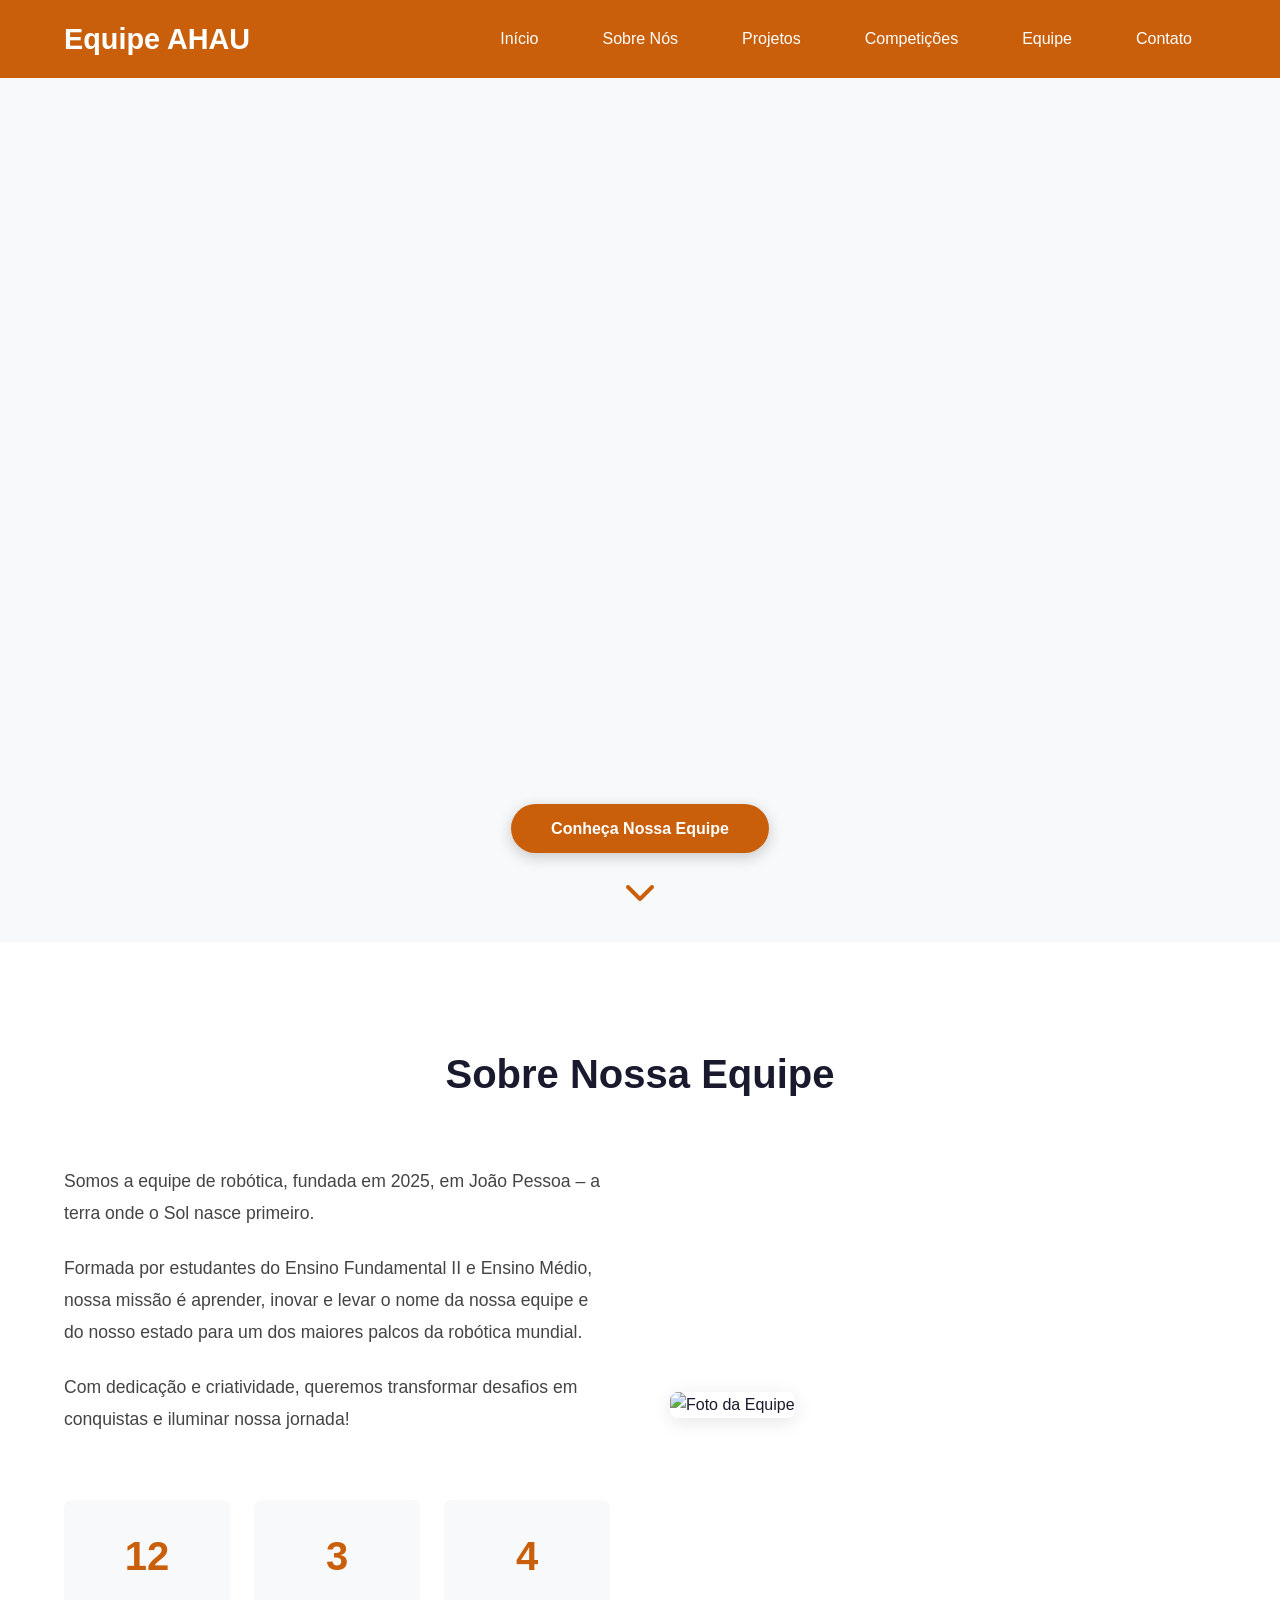
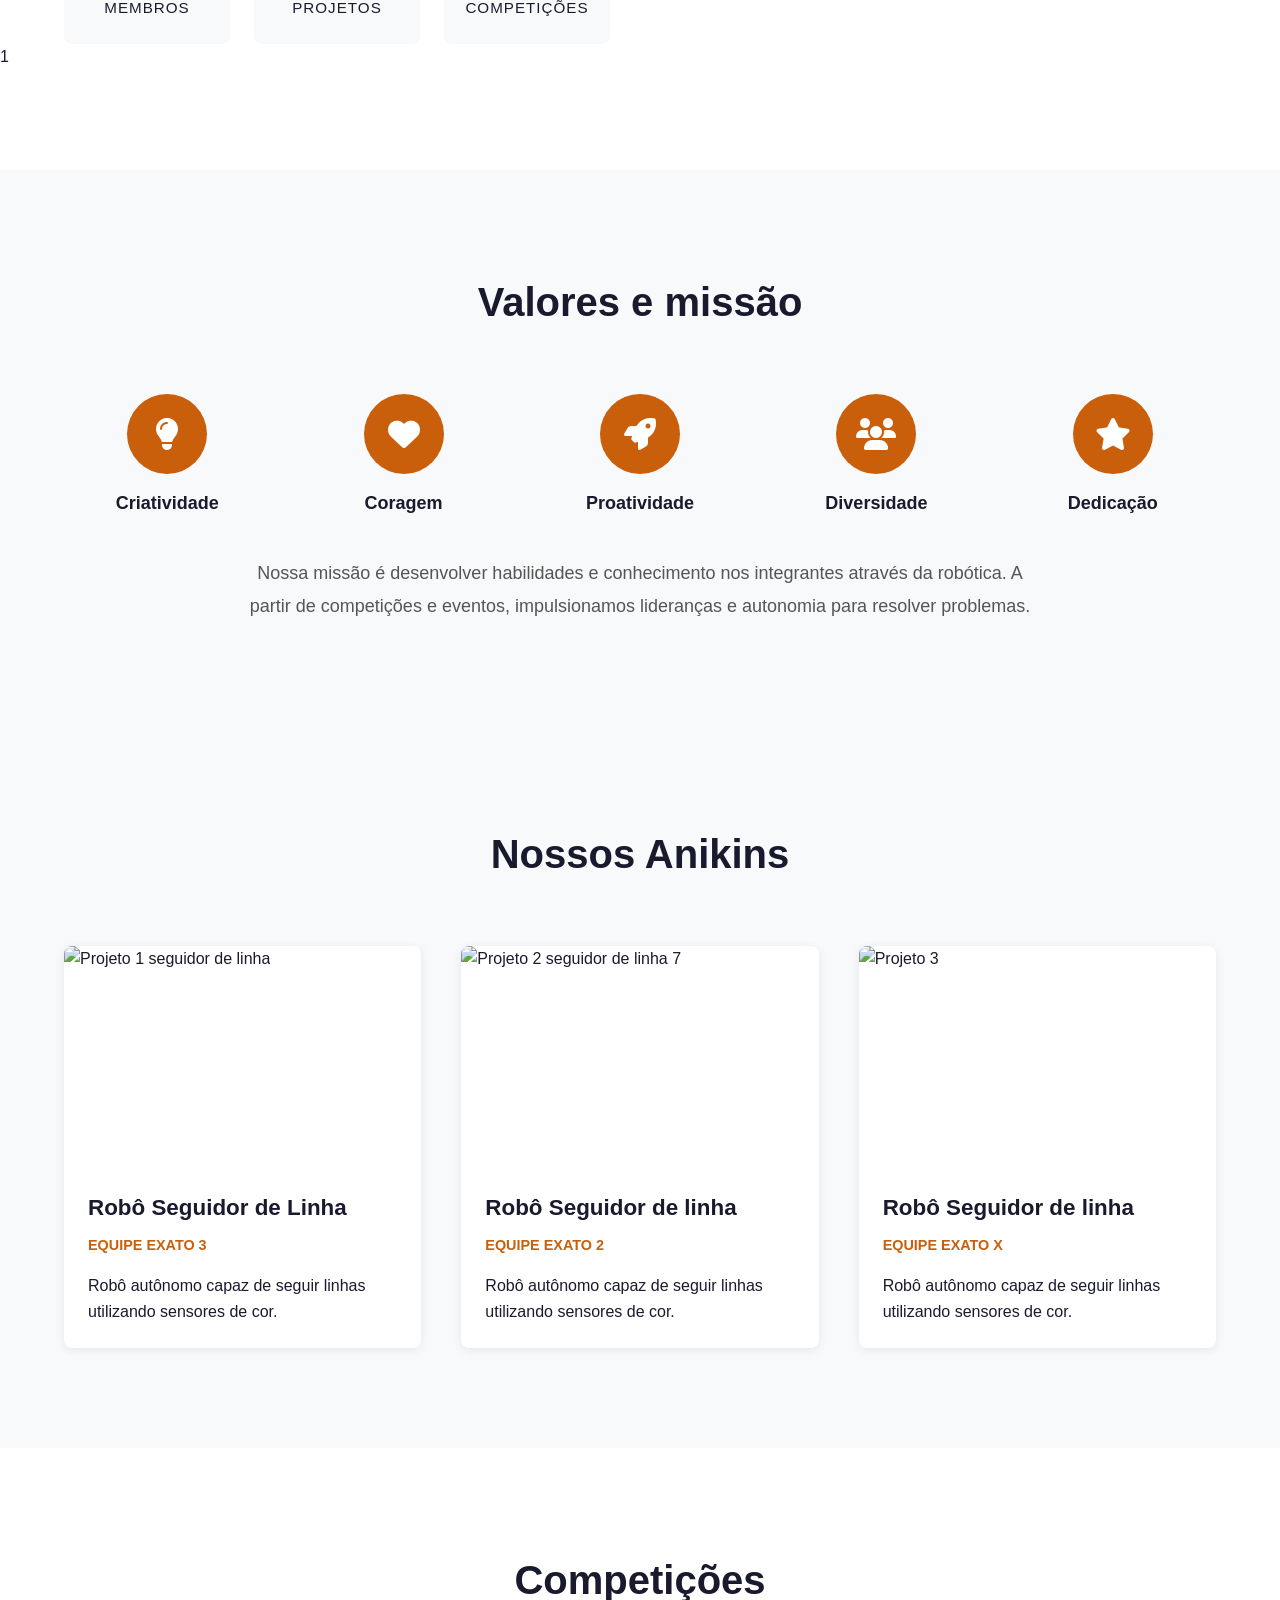
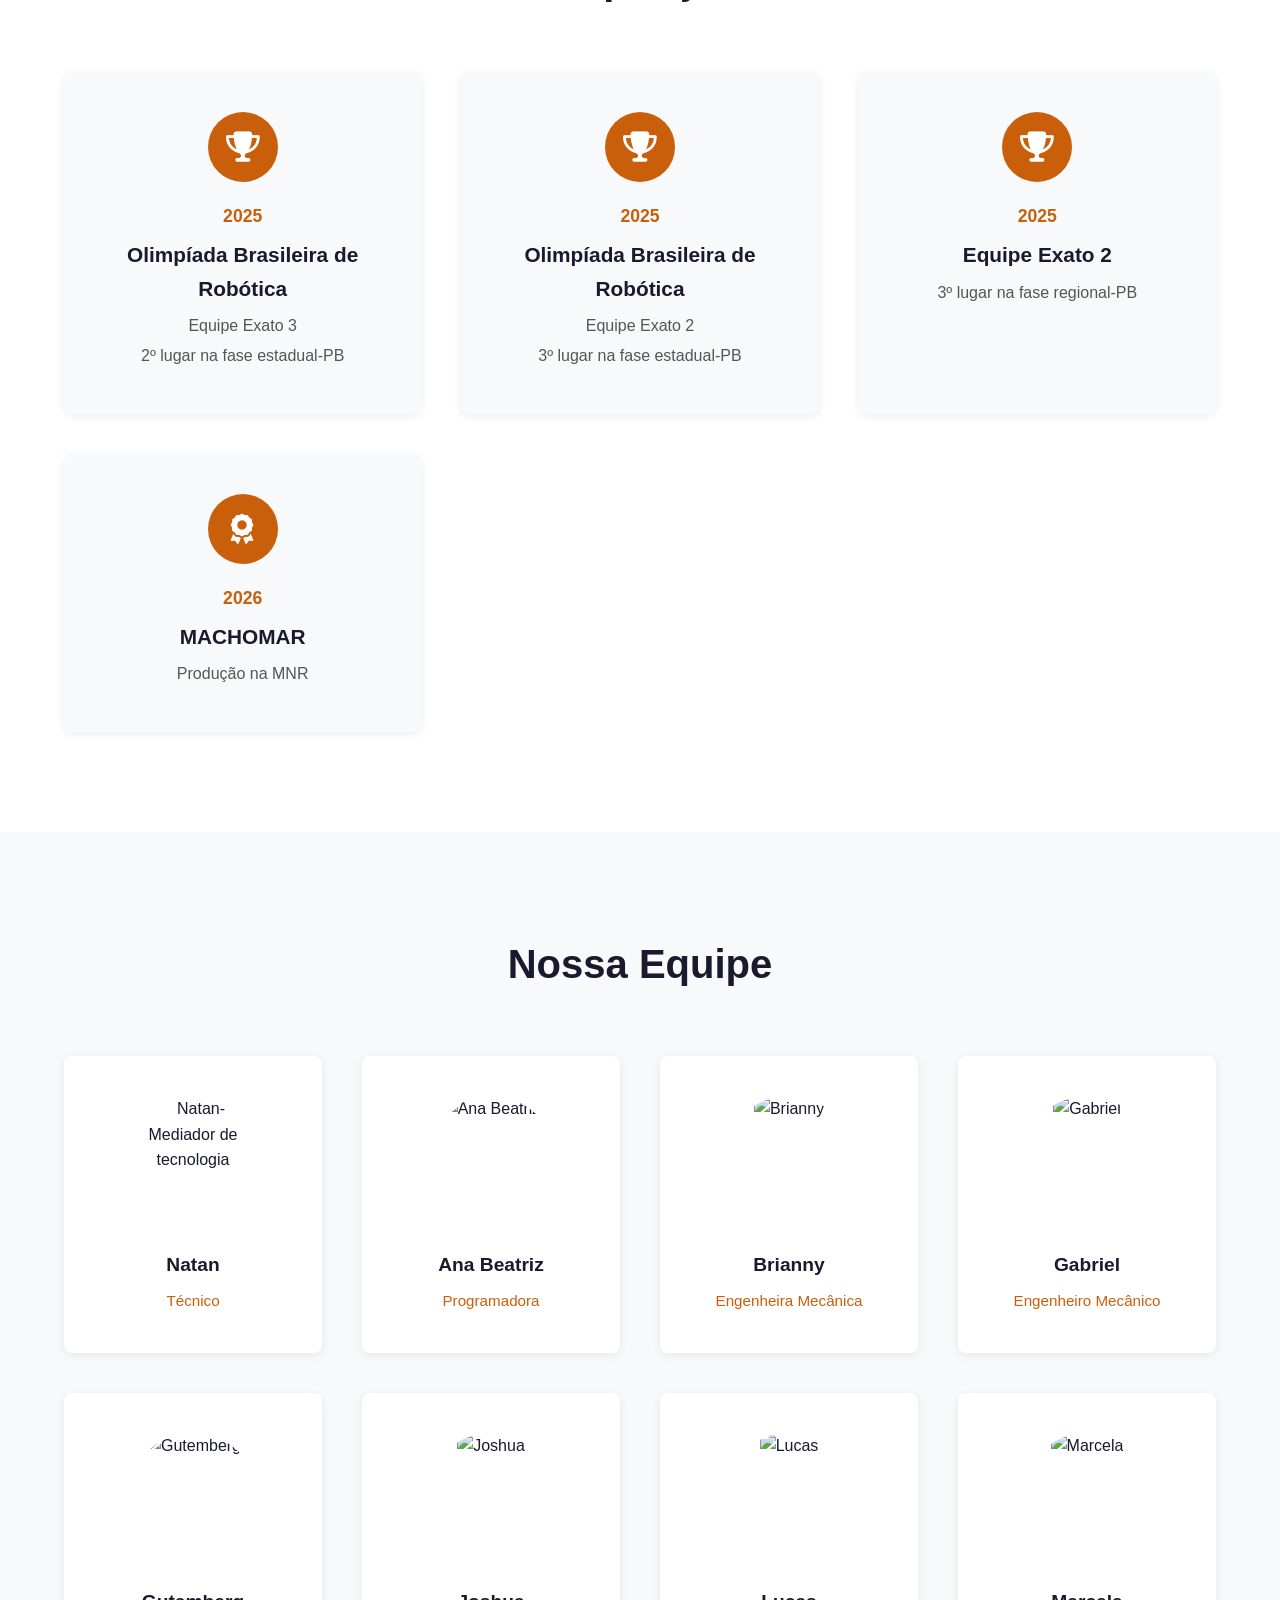
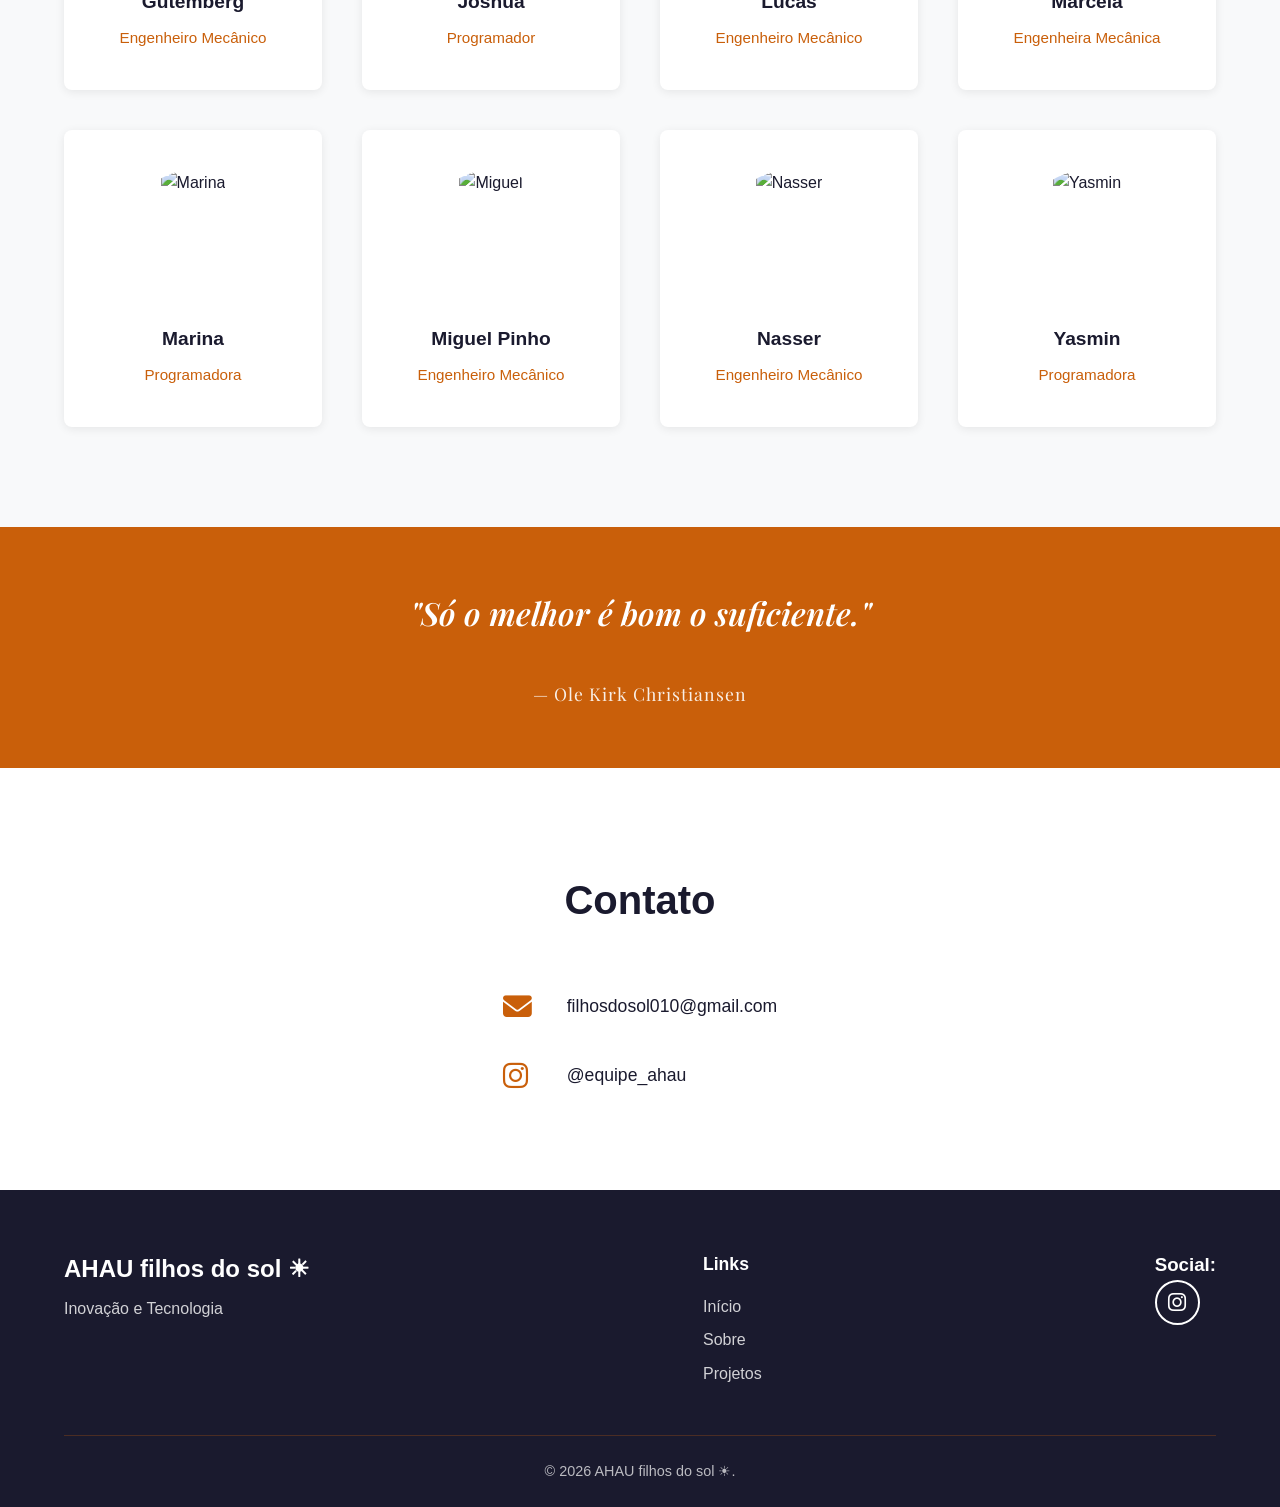
==== html/index.html @ 7e2dd51b "feat: acesso mnr" ====
<!DOCTYPE html>
<html lang="pt-br">
<head>
  <meta charset="UTF-8">
  <meta name="viewport" content="width=device-width, initial-scale=1.0">
  <title>Equipe AHAU</title>
  <link rel="stylesheet" href="https://cdnjs.cloudflare.com/ajax/libs/font-awesome/6.5.2/css/all.min.css">
  <link rel="preconnect" href="https://fonts.googleapis.com">
  <link rel="preconnect" href="https://fonts.gstatic.com" crossorigin>
  <link href="https://fonts.googleapis.com/css2?family=Playfair+Display:ital,wght@0,600;1,600&display=swap" rel="stylesheet">
  <script>
  try {
    var t = localStorage.getItem('ahau-theme');
    if (t) document.documentElement.setAttribute('data-theme', t);
  } catch (e) {}
</script>
  <link rel="stylesheet" href="../css/style.css">

</head>

<body>
  <header class="header">
    <div class="container header-container">
      <a href="#home" class="logo">
        <h1>Equipe AHAU</h1>
      </a>
      <nav class="nav">
        <ul class="nav-list">
          <li><a href="#home" class="nav-link active">Início</a></li>
          <li><a href="#about" class="nav-link">Sobre Nós</a></li>
          <li><a href="#projects" class="nav-link">Projetos</a></li>
          <li><a href="#competitions" class="nav-link">Competições</a></li>
          <li><a href="#team" class="nav-link">Equipe</a></li>
          <li><a href="#contact" class="nav-link">Contato</a></li>
        </ul>
      </nav>
      <button class="menu-toggle" aria-label="Toggle menu">
        <i class="fas fa-bars"></i>
      </button>
    </div>
  </header>
   <div class="header-actions">
        <button class="theme-toggle" id="theme-toggle" type="button" aria-label="Ativar modo noturno" aria-pressed="false">
          <i class="fas fa-moon"></i>
        </button>
        <button class="menu-toggle" aria-label="Toggle menu">
          <i class="fas fa-bars"></i>
        </button>
    </div>

  <section home" class="hero">
    <div class="container">
      <div class="hero-content">
        <a href="#about" class="btn btn-primary hero-btn">Conheça Nossa Equipe</a>
      </div>
    </div>
    <div class="scroll-indicator">
      <i class="fas fa-chevron-down"></i>
    </div>
  </section>

  <section id="about" class="about">
  <div class="container">
    <h2 class="section-title">Sobre Nossa Equipe</h2>
    <div class="about-content">
      <div class="about-left">
        <div class="about-text">
          <p>Somos a equipe de robótica, fundada em 2025, em João Pessoa – a terra onde o Sol nasce primeiro.</p>
          <p>Formada por estudantes do Ensino Fundamental II e Ensino Médio, nossa missão é aprender, inovar e levar o nome da nossa equipe e do nosso estado para um dos maiores palcos da robótica mundial.</p>
          <p>Com dedicação e criatividade, queremos transformar desafios em conquistas e iluminar nossa jornada!</p>
        </div>
        <div class="stats-grid">
          <div class="stat-item">
            <div class="stat-number" data-count-selector=".team-member">0</div>
            <div class="stat-label">Membros</div>
          </div>
          <div class="stat-item">
            <div class="stat-number" data-count-selector=".project-card">0</div>
            <div class="stat-label">Projetos</div>
          </div>
          <div class="stat-item">
            <div class="stat-number" data-count-selector=".competition-card">0</div>
            <div class="stat-label">Competições</div>
          </div>
        </div>
      </div>
      <div class="about-image">
        <img src="https://i.postimg.cc/5NQMqbGV/DSC-0152.jpg" alt="Foto da Equipe" loading="lazy">
      </div>
    </div>
  </div>1
</section>

  <section id="values" class="values">
    <div class="container">
      <h2 class="section-title">Valores e missão</h2>
      <div class="values-grid">
        <div class="value-item">
          <div class="value-icon">
            <i class="fas fa-lightbulb"></i>
          </div>
          <h3>Criatividade</h3>
        </div>
        <div class="value-item">
          <div class="value-icon">
            <i class="fas fa-heart"></i>
          </div>
          <h3>Coragem</h3>
        </div>
        <div class="value-item">
          <div class="value-icon">
            <i class="fas fa-rocket"></i>
          </div>
          <h3>Proatividade</h3>
        </div>
        <div class="value-item">
          <div class="value-icon">
            <i class="fas fa-users"></i>
          </div>
          <h3>Diversidade</h3>
        </div>
        <div class="value-item">
          <div class="value-icon">
            <i class="fas fa-star"></i>
          </div>
          <h3>Dedicação</h3>
        </div>
      </div>
      <p class="mission-text">Nossa missão é desenvolver habilidades e conhecimento nos integrantes através da robótica. A partir de competições e eventos, impulsionamos lideranças e autonomia para resolver problemas.</p>
    </div>
  </section>

  <section id="projects" class="projects">
    <div class="container">
      <h2 class="section-title">Nossos Anikins</h2>
      <div class="projects-grid">
        <div class="project-card">
          <div class="project-image">
            <img src="https://i.postimg.cc/SsVkbH14/DSC-0808.jpg" alt="Projeto 1 seguidor de linha" loading="lazy">
          </div>
          <div class="project-info">
            <h3>Robô Seguidor de Linha</h3>
            <h4>Equipe Exato 3</h4>
            <p>Robô autônomo capaz de seguir linhas utilizando sensores de cor.</p>
          </div>
        </div>
        <div class="project-card">
          <div class="project-image">
            <img src="https://i.postimg.cc/prhWQqkx/Whats-App-Image-2025-09-30-at-18-57-29.jpg" alt="Projeto 2 seguidor de linha 7" loading="lazy">
          </div>
          <div class="project-info">
            <h3>Robô Seguidor de linha</h3>
            <h4>Equipe Exato 2</h4>
            <p>Robô autônomo capaz de seguir linhas utilizando sensores de cor.</p>
          </div>
        </div>
        <div class="project-card">
          <div class="project-image">
            <img src="https://i.postimg.cc/cCHKpRmh/Whats-App-Image-2025-09-30-at-19-12-15.jpg" alt="Projeto 3" loading="lazy">
          </div>
          <div class="project-info">
            <h3>Robô Seguidor de linha</h3>
            <h4>Equipe Exato X</h4>
            <p>Robô autônomo capaz de seguir linhas utilizando sensores de cor.</p>
          </div>
        </div>

        </div>
      </div>
    </div>
    
  </section>

  <section id="competitions" class="competitions">
    <div class="container">
      <h2 class="section-title">Competições</h2>
      <div class="competitions-grid">
        <div class="competition-card">
          <div class="competition-icon">
            <i class="fas fa-trophy"></i>
          </div>
          <div class="competition-info">
            <div class="competition-date">2025</div>
            <h3>Olimpíada Brasileira de Robótica</h3>
            <p>Equipe Exato 3</p>
            <p>2º lugar na fase estadual-PB</p>
          </div>
        </div>
        <div class="competition-card">
          <div class="competition-icon">
            <i class="fas fa-trophy"></i>
          </div>
          <div class="competition-info">
            <div class="competition-date">2025</div>
            <h3>Olimpíada Brasileira de Robótica</h3>
            <p>Equipe Exato 2</p>
            <p>3º lugar na fase estadual-PB</p>
          </div>
        </div>
        <div class="competition-card">
          <div class="competition-icon">
            <i class="fas fa-trophy"></i>
          </div>
          <div class="competition-info">
            <div class="competition-date">2025</div>
            <h3>Equipe Exato 2</h3>
            <p>3º lugar na fase regional-PB</p>
          </div>
        </div>
         <a href="https://olimpo.robocup.org.br/storage/persons/999007fc-591d-436f-af39-5387c4c15599/events/a14f1aac-c28d-4095-a975-444943a52c2d/enrollment/files/lfZrLulvOknD4slDvlVNZFaZm4ZkNJ-metaTU5SMjAyNl9BcnRpZ29fQUhBVS5wZGY=-.pdf"
           class="competition-card"
           target="_blank"
           rel="noopener noreferrer"
           aria-label="Abrir artigo MACHOMAR em PDF">
          <div class="competition-icon">
            <i class="fas fa-award"></i>
          </div>
          <div class="competition-info">
            <div class="competition-date">2026</div>
            <h3>MACHOMAR</h3>
            <p>Produção na MNR</p>
          </div>
        </a>
        </div>
      </div>
    </div>
  </section>

  <section id="team" class="team">
    <div class="container">
      <h2 class="section-title">Nossa Equipe</h2>
      <div class="team-grid">
        <div class="team-member">
          <div class="member-photo">
            <img src="https://i.postimg.cc/nczNCXr4/DSC-0803.jpg" alt="Natan-Mediador de tecnologia" loading="lazy">
          </div>
          <h3>Natan</h3>
          <p>Técnico</p>
        </div>
        <div class="team-member">
          <div class="member-photo">
            <img src="https://i.postimg.cc/Pqwsd3yn/DSC-0220.jpg" alt="Ana Beatriz" loading="lazy">
          </div>
          <h3>Ana Beatriz</h3>
          <p>Programadora</p>
        </div>
        <div class="team-member">
          <div class="member-photo">
            <img src="https://i.postimg.cc/g0yt6V26/DSC-0210.jpg" alt="Brianny" loading="lazy">
          </div>
          <h3>Brianny</h3>
          <p>Engenheira Mecânica</p>
        </div>
        <div class="team-member">
          <div class="member-photo">
            <img src="https://i.postimg.cc/dQG8nHjp/DSC-0242.jpg" alt="Gabriel" loading="lazy">
          </div>
          <h3>Gabriel</h3>
          <p>Engenheiro Mecânico</p>
        </div>
        <div class="team-member">
          <div class="member-photo">
            <img src="https://i.postimg.cc/sgwjzhps/DSC-0229.jpg" alt="Gutemberg" loading="lazy">
          </div>
          <h3>Gutemberg</h3>
          <p>Engenheiro Mecânico</p>
        </div>
        <div class="team-member">
          <div class="member-photo">
            <img src="https://i.postimg.cc/MTCMBFKW/DSC-0234.jpg" alt="Joshua" loading="lazy">
          </div>
          <h3>Joshua</h3>
          <p>Programador</p>
        </div>
        <div class="team-member">
          <div class="member-photo">
            <img src="https://i.postimg.cc/mZSFXRj9/DSC-0237.jpg" alt="Lucas" loading="lazy">
          </div>
          <h3>Lucas</h3>
          <p>Engenheiro Mecânico</p>
        </div>
        <div class="team-member">
          <div class="member-photo">
            <img src="https://i.postimg.cc/0jtf65GJ/DSC-0218.jpg" alt="Marcela" loading="lazy">
          </div>
          <h3>Marcela</h3>
          <p>Engenheira Mecânica</p>
        </div>
        <div class="team-member">
          <div class="member-photo">
            <img src="https://i.postimg.cc/kgYFgSpq/DSC-0214.jpg" alt="Marina" loading="lazy">
          </div>
          <h3>Marina</h3>
          <p>Programadora</p>
        </div>
        <div class="team-member">
          <div class="member-photo">
            <img src="https://i.postimg.cc/G2QDmcvw/DSC-0226.jpg" alt="Miguel" loading="lazy">
          </div>
          <h3>Miguel Pinho</h3>
          <p>Engenheiro Mecânico</p>
        </div>
        <div class="team-member">
          <div class="member-photo">
            <img src="https://i.postimg.cc/D0g6nMGw/DSC-0245.jpg" alt="Nasser" loading="lazy">
          </div>
          <h3>Nasser</h3>
          <p>Engenheiro Mecânico</p>
        </div>
        <div class="team-member">
          <div class="member-photo">
            <img src="https://i.postimg.cc/G2hf2m6v/DSC-0247.jpg" alt="Yasmin" loading="lazy">
          </div>
          <h3>Yasmin</h3>
          <p>Programadora</p>
        </div>
      </div>
    </div>
  </section>

    <section id="quote" class="quote-section">
    <div class="container">
    <blockquote class="quote-text" id="quote-text"></blockquote>
    <p class="quote-author" id="quote-author"></p>
   </div>
  </section>

  <section id="contact" class="contact">
    <div class="container">
      <h2 class="section-title">Contato</h2>
      <div class="contact-content">
        <div class="contact-info">
          <div class="contact-item">
            <i class="fas fa-envelope"></i>
            <p>filhosdosol010@gmail.com</p>
          </div>
          <div class="contact-item">
            <i class="fa-brands fa-instagram"></i>
            <p>@equipe_ahau</p>
          </div>
        </div>
      </div>
    </div>
  </section>

<footer class="footer">
  <div class="container">
    <div class="footer-content">
      <div class="footer-logo">
        <h2>AHAU filhos do sol ☀</h2>
        <p>Inovação e Tecnologia</p>
      </div>

      <div class="footer-links">
        <h3>Links</h3>
        <ul>
          <li><a href="#home">Início</a></li>
          <li><a href="#about">Sobre</a></li>
          <li><a href="#projects">Projetos</a></li>
        </ul>
      </div>

      <div class="footer-social">
        <h3>Social:</h3>
        <a href="https://instagram.com/equipe_ahau" target="_blank" rel="noopener noreferrer" class="social-icon" aria-label="Instagram">
          <i class="fa-brands fa-instagram"></i>
        </a>
      </div>
    </div>

    <div class="footer-bottom">
      <p>&copy; 2026 AHAU filhos do sol ☀.</p>
    </div>
  </div>
</footer>

  
  <script src="../js/script.js"></script>
  <div class="pdf-modal" id="pdfModal" hidden>
  <div class="pdf-modal__content" role="dialog" aria-modal="true" aria-labelledby="pdfTitle">
    <div class="pdf-modal__header">
      <h4 id="pdfTitle"></h4>
      <div class="pdf-modal__actions">
        <a id="pdfNewTab" href="#" target="_blank" rel="noopener">Abrir em nova aba</a>
        <button type="button" id="pdfClose" aria-label="Fechar">&times;</button>
      </div>
    </div>
    <iframe id="pdfFrame" title="Visualizador de PDF"></iframe>
  </div>
</div>
</body>
</html>
---- css/style.css ----
/* ==========================================
   CSS Variables
   ========================================== */
:root {
  --color-primary: #c95f0a;
  --color-primary-light: #e67e22;
  --color-secondary: #ffdd57;
  --color-text-dark: #1a1a2e;
  --color-text-light: #ffffff;
  --color-bg: #f8f9fa;
  --color-bg-dark: #1a1a2e;
  --color-white: #ffffff;
  --color-shadow: rgba(0, 0, 0, 0.1);

  --font-primary: 'Segoe UI', 'Roboto', 'Helvetica Neue', Arial, sans-serif;
  --font-size-base: 16px;

  --spacing-xs: 8px;
  --spacing-sm: 16px;
  --spacing-md: 24px;
  --spacing-lg: 40px;
  --spacing-xl: 60px;
  --spacing-2xl: 100px;

  --radius-sm: 8px;
  --radius-md: 50px;
  --radius-lg: 24px;

  --transition-base: 0.3s ease;
}

/* ==========================================
   Reset & Base Styles
   ========================================== */
* {
  margin: 0;
  padding: 0;
  box-sizing: border-box;
}

html {
  scroll-behavior: smooth;
  font-size: var(--font-size-base);
}

body {
  font-family: var(--font-primary);
  line-height: 1.6;
  color: var(--color-text-dark);
  background-color: var(--color-bg);
  overflow-x: hidden;
}

/* ==========================================
   Container
   ========================================== */
.container {
  width: 100%;
  max-width: 1200px;
  margin: 0 auto;
  padding: 0 var(--spacing-md);
}

/* ==========================================
   Header
   ========================================== */
.header {
  position: fixed;
  top: 0;
  left: 0;
  width: 100%;
  z-index: 1000;
  background-color: var(--color-primary);
  transition: all var(--transition-base);
  padding: var(--spacing-sm) 0;
}

.header-container {
  display: flex;
  justify-content: space-between;
  align-items: center;
}

.logo {
  text-decoration: none;
  color: var(--color-text-light);
  font-size: var(--font-size-base);
}

.logo h1 {
  font-weight: 700;
  font-size: 1.8rem;
}

.nav-list {
  list-style: none;
  display: flex;
  gap: var(--spacing-sm);
  align-items: center;
}

.nav-link {
  text-decoration: none;
  color: var(--color-text-light);
  font-weight: 500;
  padding: var(--spacing-xs) var(--spacing-md);
  border-radius: var(--radius-md);
  transition: all var(--transition-base);
}

.nav-link:hover,
.nav-link.active {
  background-color: var(--color-white);
  color: var(--color-primary);
}

.menu-toggle {
  display: none;
  background: none;
  border: none;
  font-size: 1.5rem;
  color: var(--color-text-light);
  cursor: pointer;
}

/* ==========================================
   Hero Section
   ========================================== */
.hero {
  position: relative;
  min-height: 100vh;
  display: flex;
  align-items: flex-end;
  justify-content: center;
  padding-bottom: var(--spacing-2xl);
  background: url('https://i.postimg.cc/KvrPGZd5/equipe-ahau.jpg') no-repeat center 70%/cover;
}

.hero-content {
  position: relative;
  z-index: 2;
  text-align: center;
}

.hero-btn {
  background-color: var(--color-white);
  color: var(--color-primary);
  font-size: 1.2rem;
  padding: var(--spacing-sm) var(--spacing-xl);
  border-radius: var(--radius-md);
  text-decoration: none;
  font-weight: 700;
  box-shadow: 0 4px 15px rgba(0,0,0,0.2);
  transition: all var(--transition-base);
}

.hero-btn:hover {
  transform: scale(1.05);
  box-shadow: 0 6px 20px rgba(0,0,0,0.3);
}

.scroll-indicator {
  position: absolute;
  bottom: var(--spacing-md);
  left: 50%;
  transform: translateX(-50%);
  z-index: 2;
  font-size: 2rem;
  color: var(--color-primary);
  animation: bounce 2s infinite;
}

@keyframes bounce {
  0%, 20%, 50%, 80%, 100% { transform: translateX(-50%) translateY(0); }
  40% { transform: translateX(-50%) translateY(-10px); }
  60% { transform: translateX(-50%) translateY(-5px); }
}

/* ==========================================
   Stats Section
   ========================================== */
.stats {
  padding: var(--spacing-xl) 0;
  background-color: var(--color-white);
}

.stats-grid {
  display: grid;
  grid-template-columns: repeat(auto-fit, minmax(150px, 1fr));
  gap: var(--spacing-lg);
  text-align: center;
}

.stat-item {
  display: flex;
  flex-direction: column;
  gap: var(--spacing-xs);
}

.stat-number {
  font-size: 3rem;
  font-weight: 700;
  color: var(--color-primary);
}

.stat-label {
  font-size: 1.1rem;
  color: var(--color-text-dark);
  text-transform: uppercase;
  letter-spacing: 1px;
  font-weight: 500;
}

/* ==========================================
   Section Styles
   ========================================== */
section {
  padding: var(--spacing-2xl) 0;
}

.section-title {
  text-align: center;
  margin-bottom: var(--spacing-xl);
  font-size: 2.5rem;
  color: var(--color-text-dark);
  font-weight: 700;
}

/* ==========================================
   About Section
   ========================================== */
.about {
  background-color: var(--color-white);
}

.about-content {
  display: grid;
  grid-template-columns: 1fr 1fr;
  gap: var(--spacing-xl);
  align-items: center;
}

.about-left {
  display: flex;
  flex-direction: column;
  gap: var(--spacing-lg);
}

.about-text p {
  margin-bottom: var(--spacing-md);
  font-size: 1.1rem;
  line-height: 1.8;
  color: #444;
}

.about-image img {
  width: 100%;
  border-radius: var(--radius-sm);
  box-shadow: 0 4px 20px rgba(0,0,0,0.1);
}

/* Contadores dentro do About */
.stats-grid {
  display: grid;
  grid-template-columns: repeat(3, 1fr);
  gap: var(--spacing-md);
}

.stat-item {
  background-color: var(--color-bg);
  border-radius: var(--radius-sm);
  padding: var(--spacing-md) var(--spacing-xs);
  text-align: center;
  display: flex;
  flex-direction: column;
  gap: var(--spacing-xs);
}

.stat-number {
  font-size: 2.5rem;
  font-weight: 700;
  color: var(--color-primary);
}

.stat-label {
  font-size: 0.95rem;
  color: var(--color-text-dark);
  text-transform: uppercase;
  letter-spacing: 1px;
  font-weight: 500;
}
/* ==========================================
   Values Section
   ========================================== */
.values {
  background-color: var(--color-bg);
}

.values-grid {
  display: grid;
  grid-template-columns: repeat(auto-fit, minmax(150px, 1fr));
  gap: 30px;
  text-align: center;
  margin-bottom: 40px;
}

.value-item {
  transition: all 0.4s cubic-bezier(0.175, 0.885, 0.32, 1.275);
}

.value-item:hover {
  transform: translateY(-15px) scale(1.02);
}

.value-icon {
  width: 80px;
  height: 80px;
  margin: 0 auto 15px;
  background-color: var(--color-primary);
  color: var(--color-white);
  border-radius: 50%;
  display: flex;
  align-items: center;
  justify-content: center;
  font-size: 32px;
  transition: all 0.4s cubic-bezier(0.175, 0.885, 0.32, 1.275);
}

.value-item:hover .value-icon {
  background-color: var(--color-primary-light);
  transform: scale(1.2) rotate(10deg);
  box-shadow: 0 5px 15px rgba(201, 95, 10, 0.4);
}

.value-item h3 {
  font-size: 18px;
  color: var(--color-text-dark);
  font-weight: 700;
}

.mission-text {
  max-width: 800px;
  margin: 0 auto;
  text-align: center;
  font-size: 18px;
  line-height: 1.8;
  color: #555;
}

/* ==========================================
   Projects Section
   ========================================== */
.projects-grid {
  display: grid;
  grid-template-columns: repeat(auto-fit, minmax(320px, 1fr));
  gap: var(--spacing-lg);
}

.project-card {
  background: var(--color-white);
  border-radius: var(--radius-sm);
  overflow: hidden;
  box-shadow: 0 2px 10px rgba(0,0,0,0.08);
  transition: all var(--transition-base);
}

.project-card:hover {
  transform: translateY(-5px);
  box-shadow: 0 4px 20px rgba(0,0,0,0.15);
}

.project-image {
  height: 220px;
  overflow: hidden;
}

.project-image img {
  width: 100%;
  height: 100%;
  object-fit: cover;
}

.project-info {
  padding: var(--spacing-md);
}

.project-info h3 {
  font-size: 1.4rem;
  margin-bottom: var(--spacing-xs);
}

.project-info h4 {
  font-size: 0.9rem;
  color: var(--color-primary);
  margin-bottom: var(--spacing-sm);
  text-transform: uppercase;
}

/* ==========================================
   Competitions Section
   ========================================== */
.competitions {
  background-color: var(--color-white);
}

.competitions-grid {
  display: grid;
  grid-template-columns: repeat(auto-fit, minmax(280px, 1fr));
  gap: var(--spacing-lg);
}

.competition-card {
  background-color: var(--color-bg);
  padding: var(--spacing-lg);
  border-radius: var(--radius-sm);
  text-align: center;
  transition: all 0.4s cubic-bezier(0.175, 0.885, 0.32, 1.275);
  box-shadow: 0 2px 10px rgba(0,0,0,0.08);
}

.competition-card:hover {
  transform: translateY(-15px) scale(1.02);
  box-shadow: 0 10px 30px rgba(201, 95, 10, 0.3);
}

a.competition-card {
  display: block;
  color: inherit;
  text-decoration: none;
  cursor: pointer;
}

.competition-icon {
  width: 70px;
  height: 70px;
  margin: 0 auto 20px;
  background-color: var(--color-primary);
  color: var(--color-white);
  border-radius: 50%;
  display: flex;
  align-items: center;
  justify-content: center;
  font-size: 30px;
  transition: all 0.4s cubic-bezier(0.175, 0.885, 0.32, 1.275);
}

.competition-card:hover .competition-icon {
  background-color: var(--color-primary-light);
  transform: scale(1.2) rotate(10deg);
  box-shadow: 0 5px 15px rgba(201, 95, 10, 0.4);
}

.competition-date {
  font-weight: 700;
  color: var(--color-primary);
  font-size: 1.1rem;
  margin-bottom: var(--spacing-xs);
}

.competition-info h3 {
  font-size: 1.3rem;
  margin-bottom: var(--spacing-xs);
}

.competition-info p {
  color: #555;
  margin-bottom: 5px;
}

/* ==========================================
   Team Section
   ========================================== */
.team-grid {
  display: grid;
  grid-template-columns: repeat(auto-fit, minmax(200px, 1fr));
  gap: var(--spacing-lg);
}

.team-member {
  background: var(--color-white);
  text-align: center;
  padding: var(--spacing-lg);
  border-radius: var(--radius-sm);
  box-shadow: 0 2px 10px rgba(0,0,0,0.08);
  transition: all var(--transition-base);
}

.team-member:hover {
  transform: translateY(-5px);
  box-shadow: 0 4px 20px rgba(0,0,0,0.15);
}

.member-photo {
  width: 130px;
  height: 130px;
  margin: 0 auto var(--spacing-md);
  border-radius: 50%;
  overflow: hidden;
}

.member-photo img {
  width: 100%;
  height: 100%;
  object-fit: cover;
}

.team-member h3 {
  font-size: 1.2rem;
  margin-bottom: var(--spacing-xs);
}

.team-member p {
  color: var(--color-primary);
  font-weight: 500;
  font-size: 0.95rem;
}

/* ==========================================
   Animação de entrada - Team
   ========================================== */
.team-member {
  opacity: 0;
  transform: translateY(40px);
  transition: opacity 0.6s ease, transform 0.6s ease;
}

.team-member.visible {
  opacity: 1;
  transform: translateY(0);
}

/* ==========================================
   Contact Section
   ========================================== */
.contact {
  background-color: var(--color-white);
}

.contact-content {
  display: flex;
  justify-content: center;
}

.contact-info {
  display: flex;
  flex-direction: column;
  gap: var(--spacing-lg);
}

.contact-item {
  display: flex;
  align-items: center;
  gap: var(--spacing-md);
  font-size: 1.1rem;
}

.contact-item i {
  font-size: 1.8rem;
  color: var(--color-primary);
  width: 40px;
}

.contact-form .form-group {
  margin-bottom: var(--spacing-md);
}

.contact-form input,
.contact-form textarea {
  width: 100%;
  padding: var(--spacing-sm);
  border: 2px solid #ddd;
  border-radius: var(--radius-sm);
  font-size: 1rem;
  font-family: var(--font-primary);
  transition: border-color var(--transition-base);
}

.contact-form input:focus,
.contact-form textarea:focus {
  outline: none;
  border-color: var(--color-primary);
}

.contact-form textarea {
  min-height: 150px;
  resize: vertical;
}

.btn-primary {
  background-color: var(--color-primary);
  color: var(--color-white);
  padding: var(--spacing-sm) var(--spacing-lg);
  border: none;
  border-radius: var(--radius-md);
  font-size: 1rem;
  font-weight: 600;
  cursor: pointer;
  transition: all var(--transition-base);
}

.btn-primary:hover {
  background-color: var(--color-primary-light);
  transform: translateY(-2px);
}

/* ==========================================
   Footer
   ========================================== */
.footer {
  background: var(--color-bg-dark);
  color: var(--color-text-light);
  padding: var(--spacing-xl) 0 var(--spacing-md);
}

.footer-content {
  display: flex;
  justify-content: space-between;
  flex-wrap: wrap;
  gap: var(--spacing-lg);
  margin-bottom: var(--spacing-lg);
}

.footer-logo h2 {
  font-size: 1.5rem;
  margin-bottom: var(--spacing-xs);
}

.footer-logo p {
  opacity: 0.8;
}

.footer-links h3 {
  font-size: 1.1rem;
  margin-bottom: var(--spacing-sm);
}

.footer-links ul {
  list-style: none;
}

.footer-links li {
  margin-bottom: var(--spacing-xs);
}

.footer-links a {
  color: var(--color-text-light);
  text-decoration: none;
  opacity: 0.8;
  transition: opacity var(--transition-base);
}

.footer-links a:hover {
  opacity: 1;
}

.footer-bottom {
  text-align: center;
  padding-top: var(--spacing-md);
  border-top: 1px solid rgba(201, 95, 10, 0.4);
  font-size: 0.9rem;
  opacity: 0.7;
}

/* ==========================================
   Responsive Design
   ========================================== */
@media (max-width: 968px) {
  .about-content,
  .contact-content {
    grid-template-columns: 1fr;
  }

    .stats-grid {
    grid-template-columns: repeat(3, 1fr);
  }

  .section-title {
    font-size: 2rem;
  }
}

@media (max-width: 768px) {
  .nav-list {
    position: fixed;
    top: 70px;
    right: -100%;
    flex-direction: column;
    background: var(--color-primary);
    width: 250px;
    height: calc(100vh - 70px);
    padding: var(--spacing-lg);
    transition: right var(--transition-base);
    gap: var(--spacing-sm);
  }

  .nav-list.active {
    right: 0;
  }

  .menu-toggle {
    display: block;
  }

  .logo h1 {
    font-size: 1.4rem;
  }

  .hero-btn {
    font-size: 1rem;
    padding: var(--spacing-xs) var(--spacing-lg);
  }

  .footer-social h3 {
  font-size: 1.1rem;
  margin-bottom: var(--spacing-sm);
}
}
.social-icon {
  display: inline-flex;
  align-items: center;
  justify-content: center;
  width: 45px;
  height: 45px;
  border-radius: 50%;
  border: 2px solid var(--color-text-light);
  color: var(--color-text-light);
  font-size: 1.3rem;
  text-decoration: none;
  transition: all var(--transition-base);
}

.social-icon:hover {
  background-color: var(--color-primary);
  border-color: var(--color-primary);
  transform: translateY(-3px);
}

/* ==========================================
   Quote Rotator
   ========================================== */
.quote-section {
  background-color: var(--color-primary);
  color: var(--color-text-light);
  padding: var(--spacing-xl) 0;
  text-align: center;
}

.quote-text {
  font-family: 'Playfair Display', serif;
  font-style: italic;
  font-size: 2rem;
  font-weight: 600;
  color: var(--color-text-light);
  max-width: 800px;
  margin: 0 auto var(--spacing-sm);
  min-height: 2.4em;
}

.quote-author {
  font-family: 'Playfair Display', serif;
  font-size: 1.1rem;
  letter-spacing: 1px;
  color: var(--color-text-light);
  opacity: 0.9;
}

.quote-cursor {
  display: inline-block;
  width: 2px;
  background-color: var(--color-text-light);
  margin-left: 2px;
  animation: blink 0.8s infinite;
}

@keyframes blink {
  0%, 50% { opacity: 1; }
  51%, 100% { opacity: 0; }
}

/* ==========================================
   Botão de tema
   ========================================== */
.header-actions {
  display: flex;
  align-items: center;
  gap: var(--spacing-sm);
}

.theme-toggle {
  width: 42px;
  height: 42px;
  border-radius: 50%;
  border: 2px solid var(--color-text-light);
  background: none;
  color: var(--color-text-light);
  font-size: 1.1rem;
  cursor: pointer;
  transition: all var(--transition-base);
}

.theme-toggle:hover {
  background-color: var(--color-white);
  border-color: var(--color-white);
  color: var(--color-primary);
}

body,
section,
.footer {
  transition: background-color 0.3s ease, color 0.3s ease;
}

/* ==========================================
   Modo noturno (laranja vira amarelo)
   ========================================== */
[data-theme="dark"] {
  color-scheme: dark;

  --color-primary: #ffdd57;
  --color-primary-light: #ffe98a;
  --color-text-dark: #ececf1;
  --color-bg: #12121f;
  --color-white: #1c1c2e;      /* fundo dos cards e seções */
  --color-bg-dark: #0b0b14;    /* rodapé */
  --color-shadow: rgba(0, 0, 0, 0.5);
  --color-on-primary: #1a1a2e; /* texto sobre o amarelo */
}

/* Textos sobre fundo amarelo (header e frase) precisam ser escuros */
[data-theme="dark"] .logo,
[data-theme="dark"] .nav-link,
[data-theme="dark"] .menu-toggle,
[data-theme="dark"] .theme-toggle,
[data-theme="dark"] .quote-section,
[data-theme="dark"] .quote-text,
[data-theme="dark"] .quote-author {
  color: var(--color-on-primary);
}

[data-theme="dark"] .theme-toggle {
  border-color: var(--color-on-primary);
}

[data-theme="dark"] .nav-link:hover,
[data-theme="dark"] .nav-link.active,
[data-theme="dark"] .theme-toggle:hover {
  background-color: var(--color-white);
  color: var(--color-primary);
}

[data-theme="dark"] .quote-cursor {
  background-color: var(--color-on-primary);
}

/* Cinzas fixos do tema claro */
[data-theme="dark"] .about-text p,
[data-theme="dark"] .mission-text,
[data-theme="dark"] .competition-info p {
  color: #c4c4d2;
}

/* Brilhos laranja viram amarelos */
[data-theme="dark"] .competition-card:hover {
  box-shadow: 0 10px 30px rgba(255, 221, 87, 0.3);
}

[data-theme="dark"] .competition-card:hover .competition-icon,
[data-theme="dark"] .value-item:hover .value-icon {
  box-shadow: 0 5px 15px rgba(255, 221, 87, 0.4);
}

[data-theme="dark"] .footer-bottom {
  border-top-color: rgba(255, 221, 87, 0.4);
}

[data-theme="dark"] .social-icon:hover {
  color: var(--color-on-primary);
}

/* Campos de formulário */
[data-theme="dark"] .contact-form input,
[data-theme="dark"] .contact-form textarea {
  background-color: var(--color-bg);
  color: var(--color-text-dark);
  border-color: #3a3a52;
}
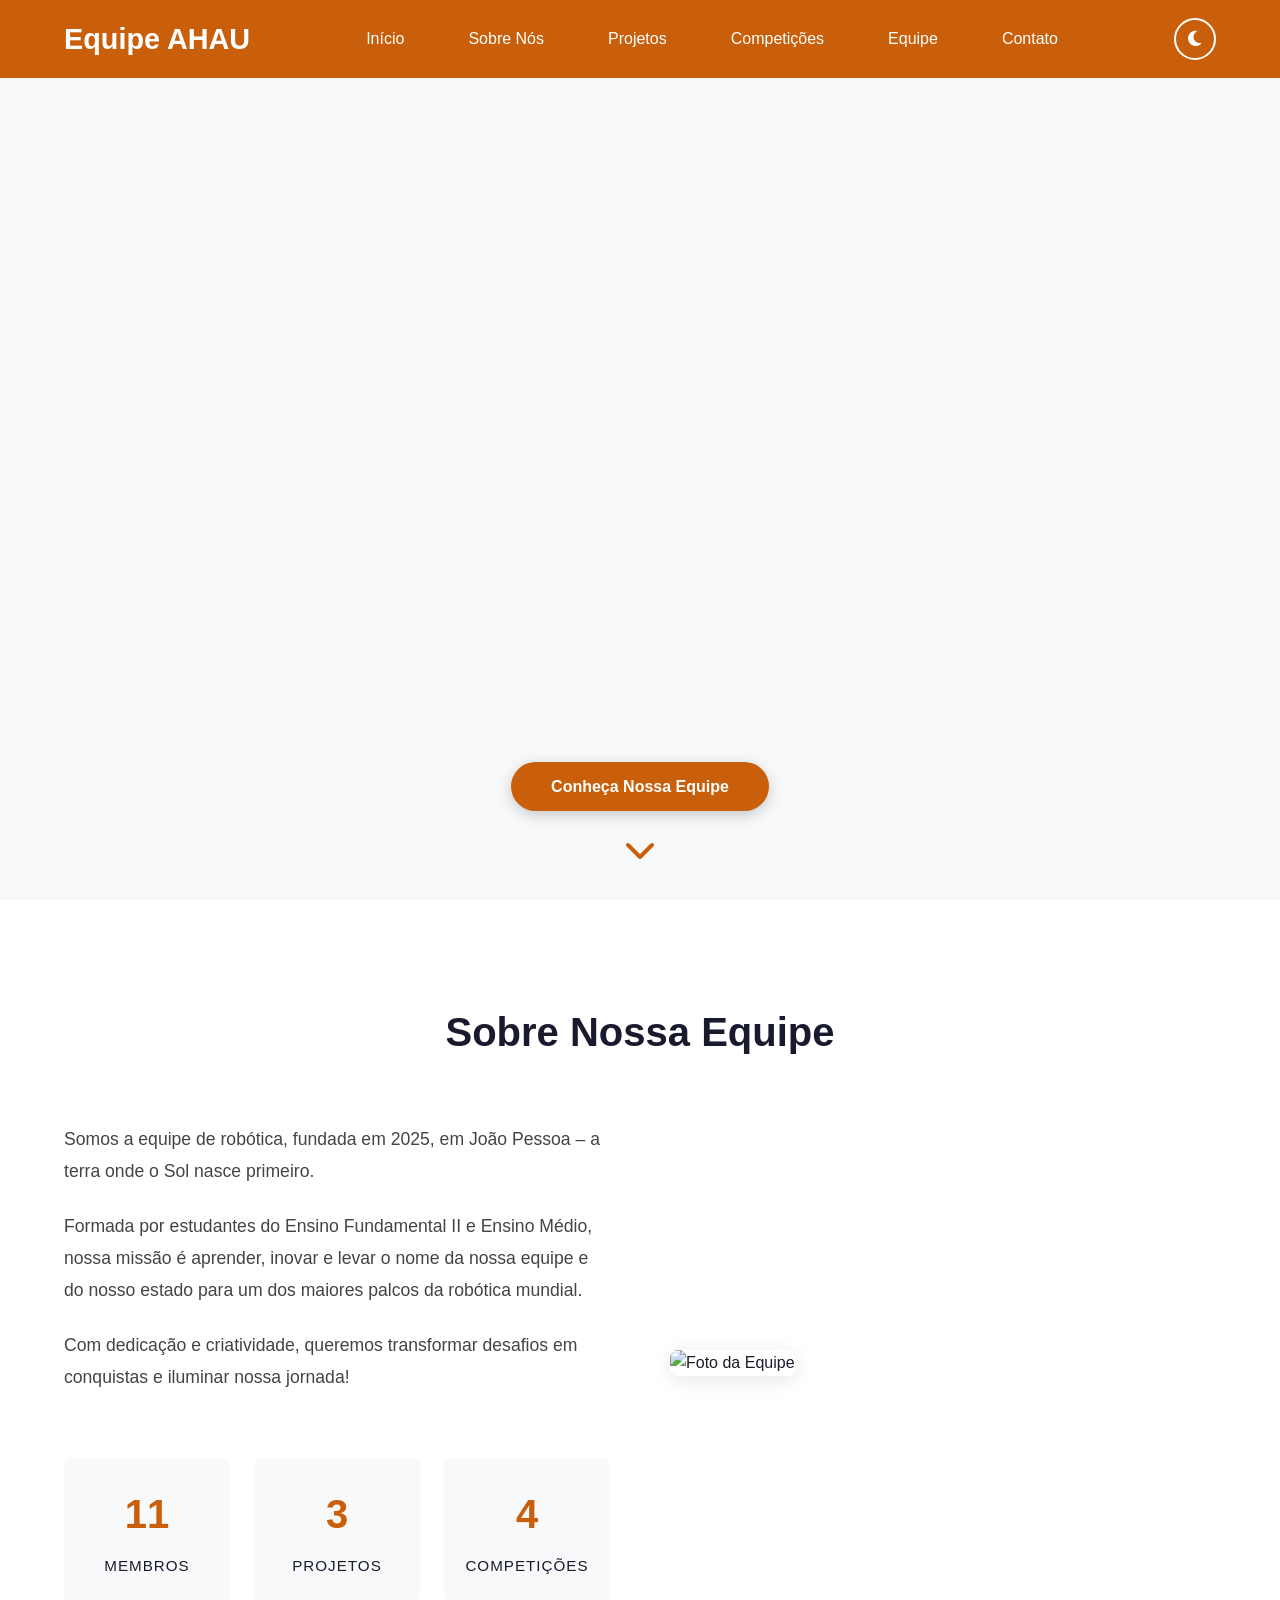
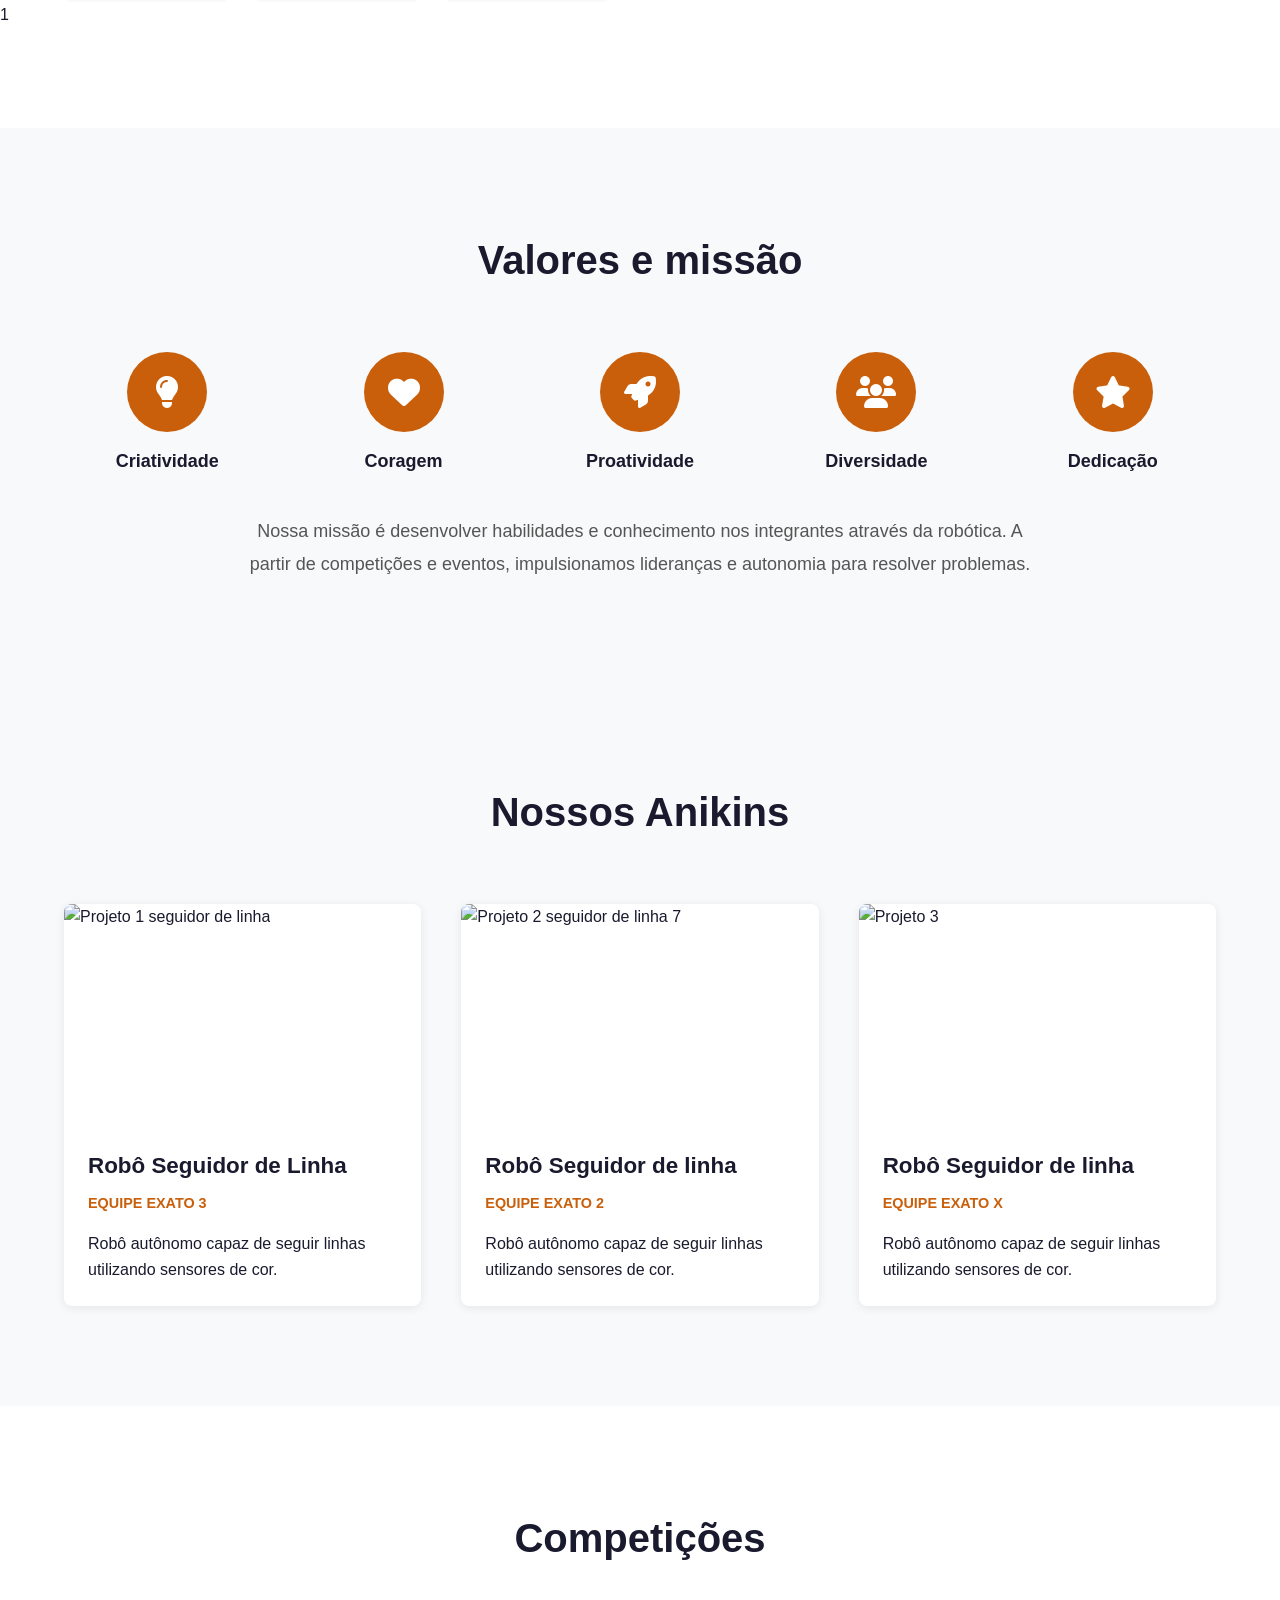
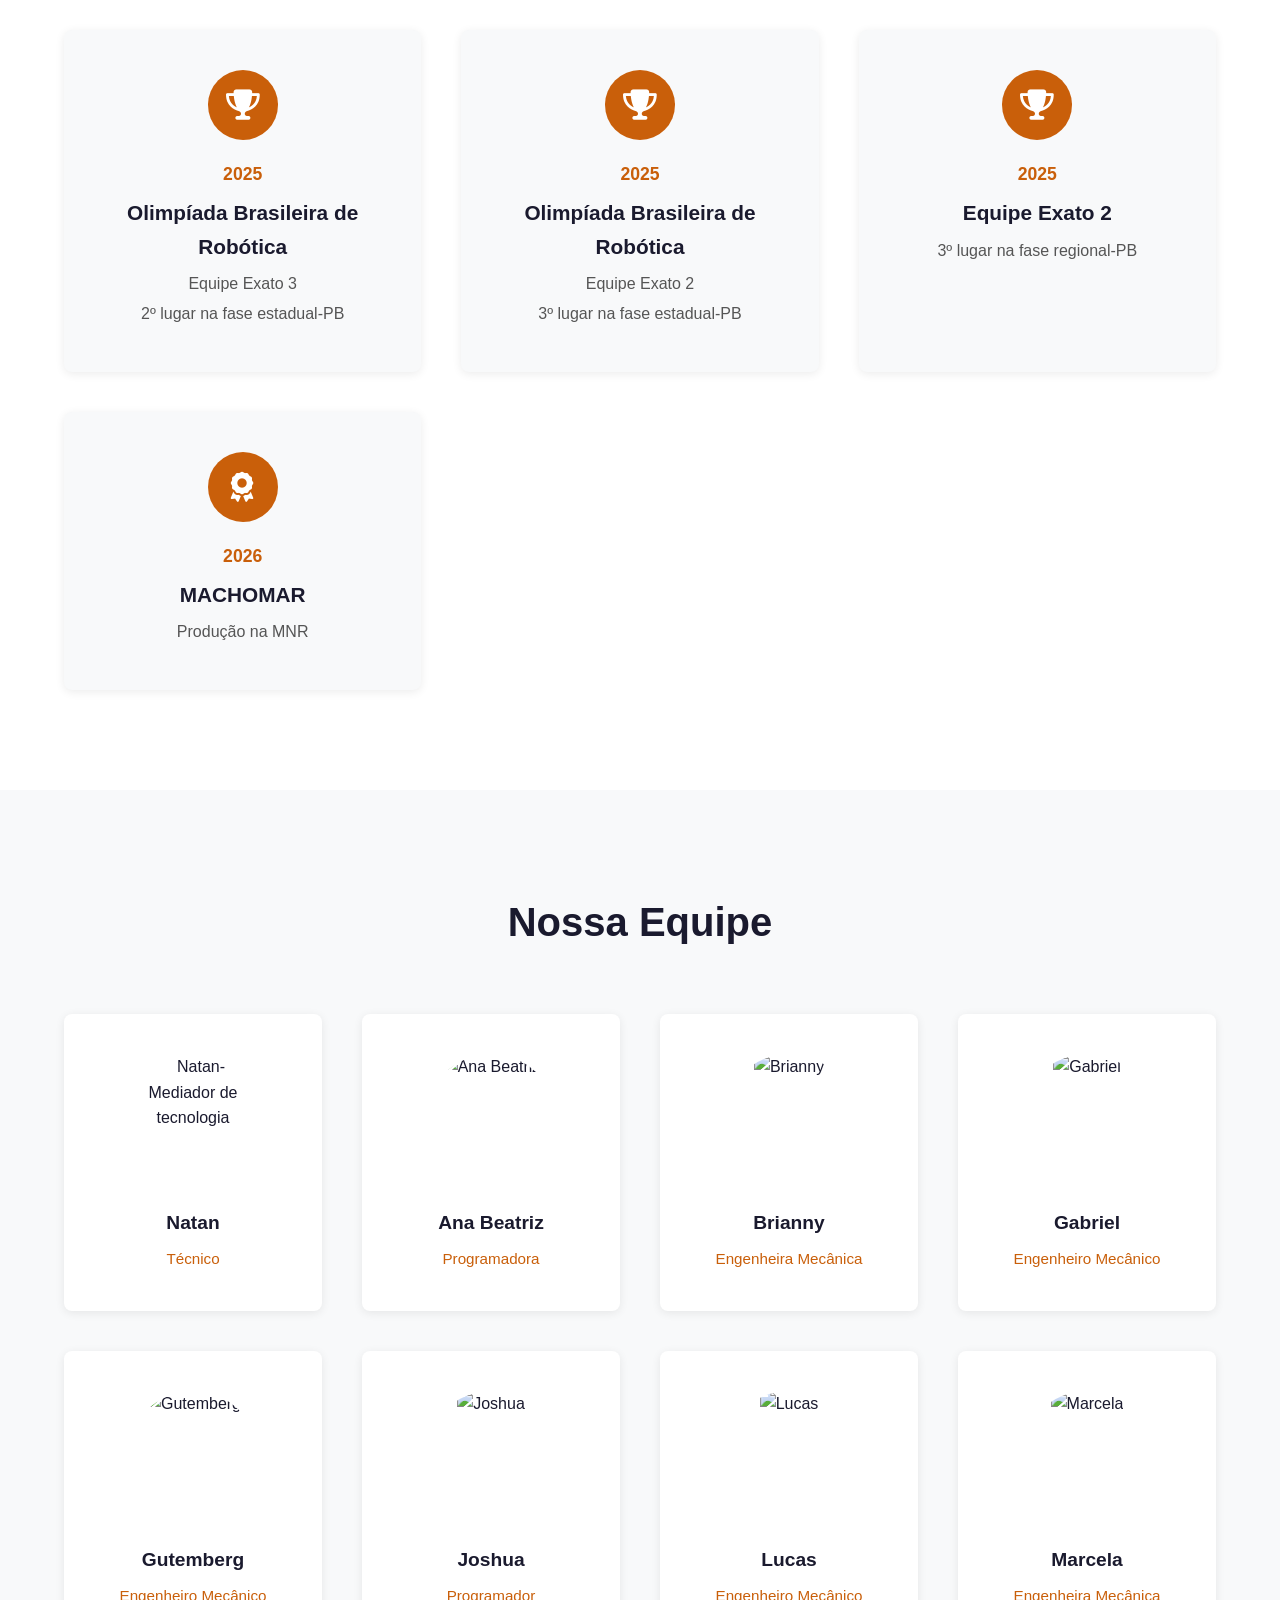
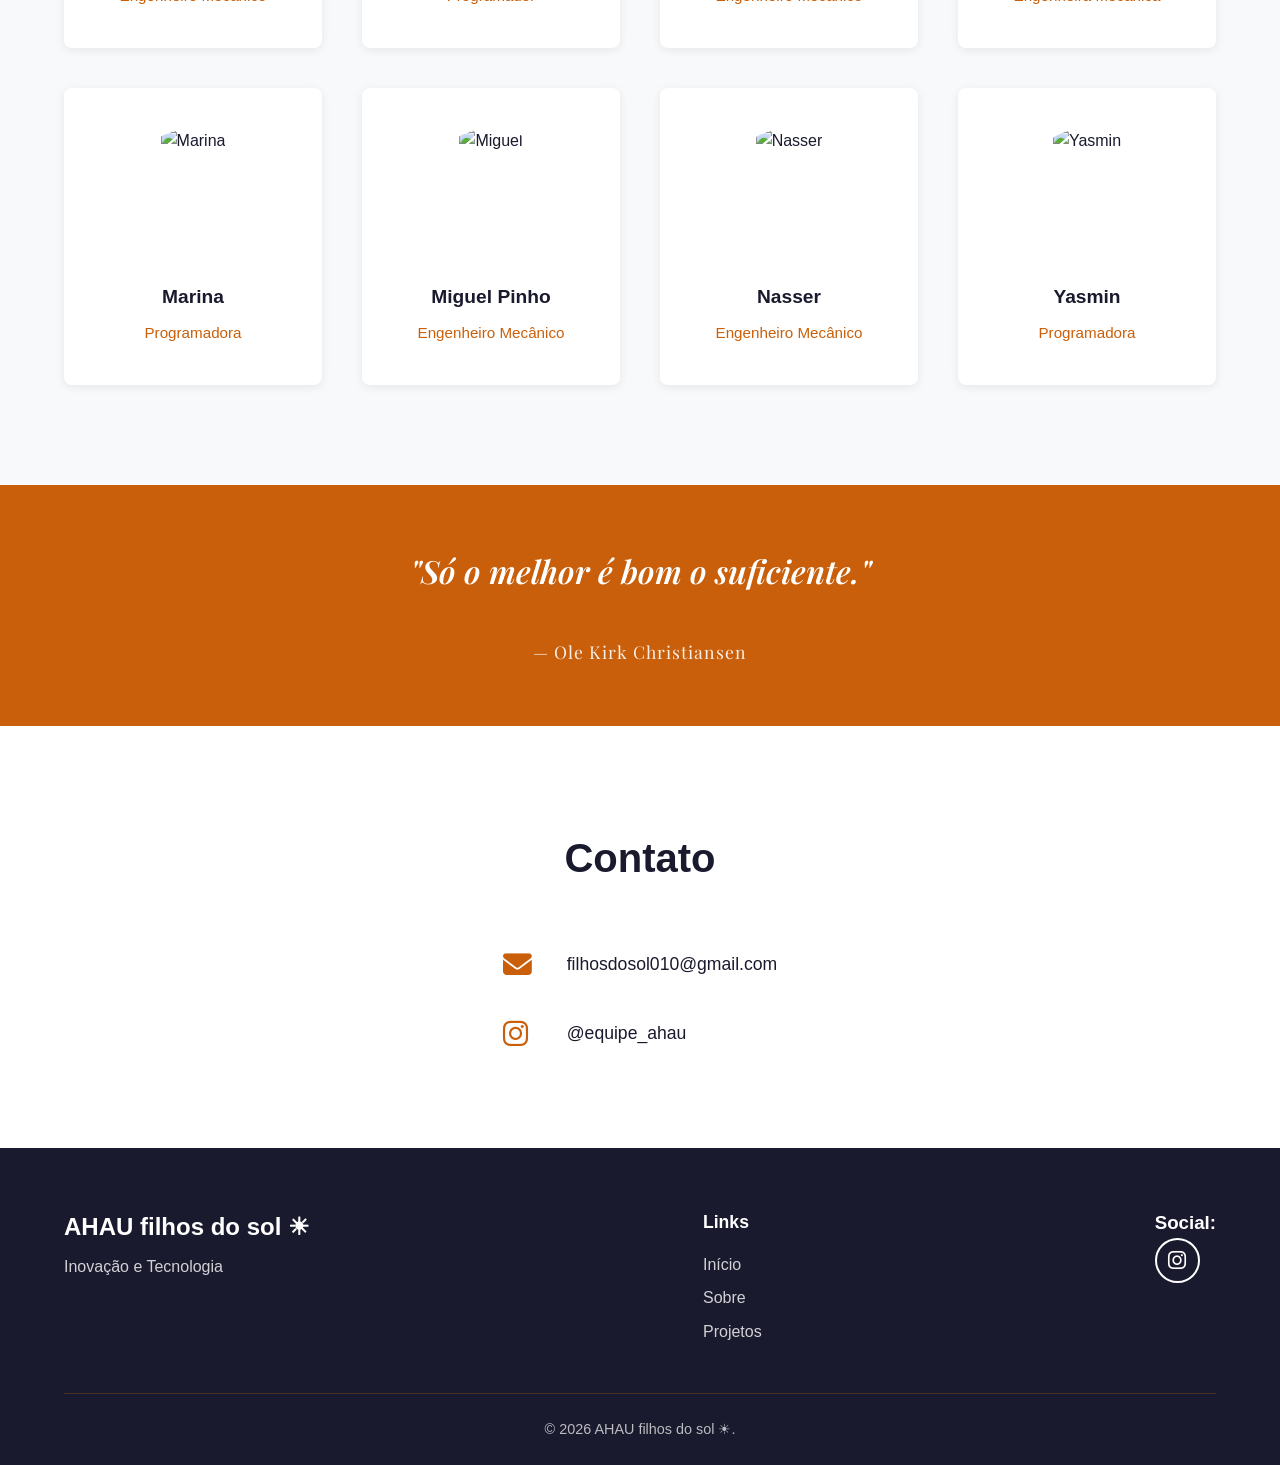
==== commit 44b83daf: "feat: modo escuro" ====
--- a/html/index.html
+++ b/html/index.html
@@ -10,7 +10,7 @@
   <link href="https://fonts.googleapis.com/css2?family=Playfair+Display:ital,wght@0,600;1,600&display=swap" rel="stylesheet">
   <script>
   try {
-    var t = localStorage.getItem('ahau-theme');
+    var t =  localStorage.getItem('ahau-theme');
     if (t) document.documentElement.setAttribute('data-theme', t);
   } catch (e) {}
 </script>
@@ -34,11 +34,6 @@
           <li><a href="#contact" class="nav-link">Contato</a></li>
         </ul>
       </nav>
-      <button class="menu-toggle" aria-label="Toggle menu">
-        <i class="fas fa-bars"></i>
-      </button>
-    </div>
-  </header>
    <div class="header-actions">
         <button class="theme-toggle" id="theme-toggle" type="button" aria-label="Ativar modo noturno" aria-pressed="false">
           <i class="fas fa-moon"></i>
@@ -47,6 +42,8 @@
           <i class="fas fa-bars"></i>
         </button>
     </div>
+    </div>
+  </header>
 
   <section home" class="hero">
     <div class="container">
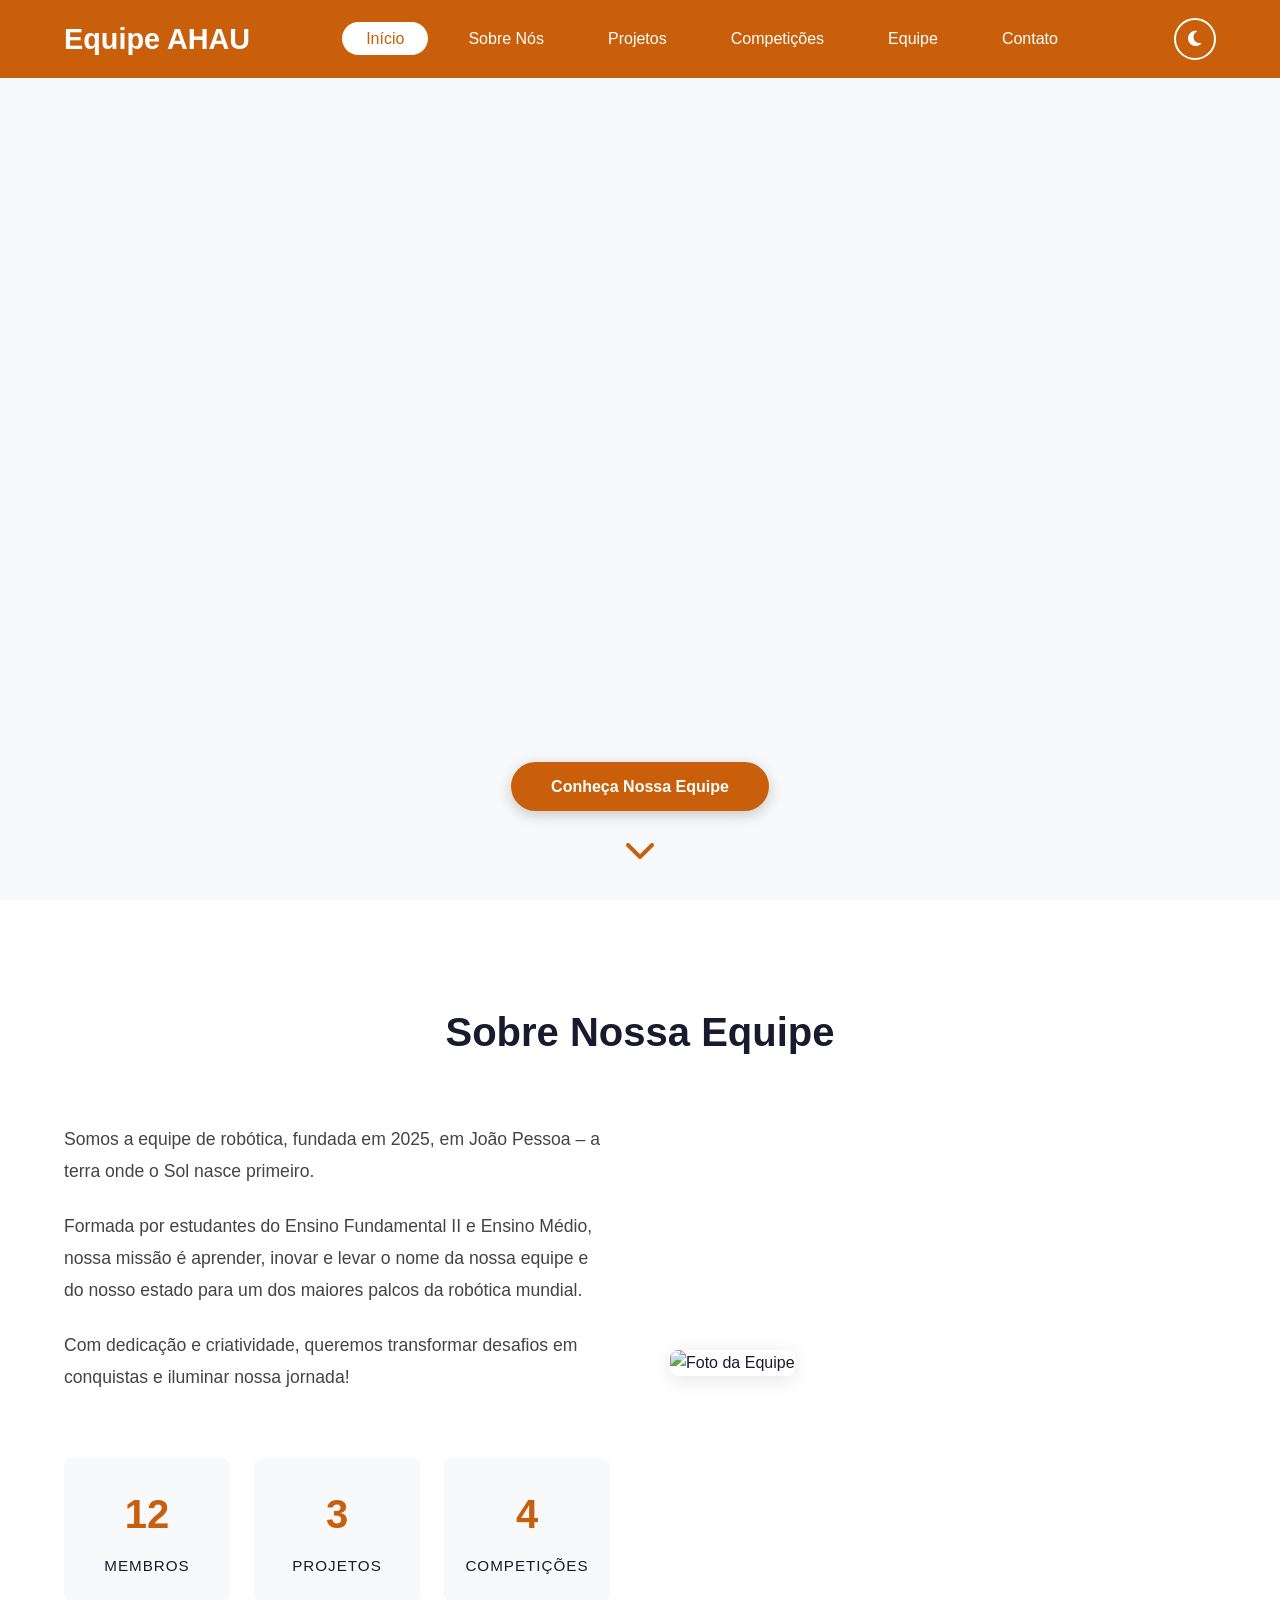
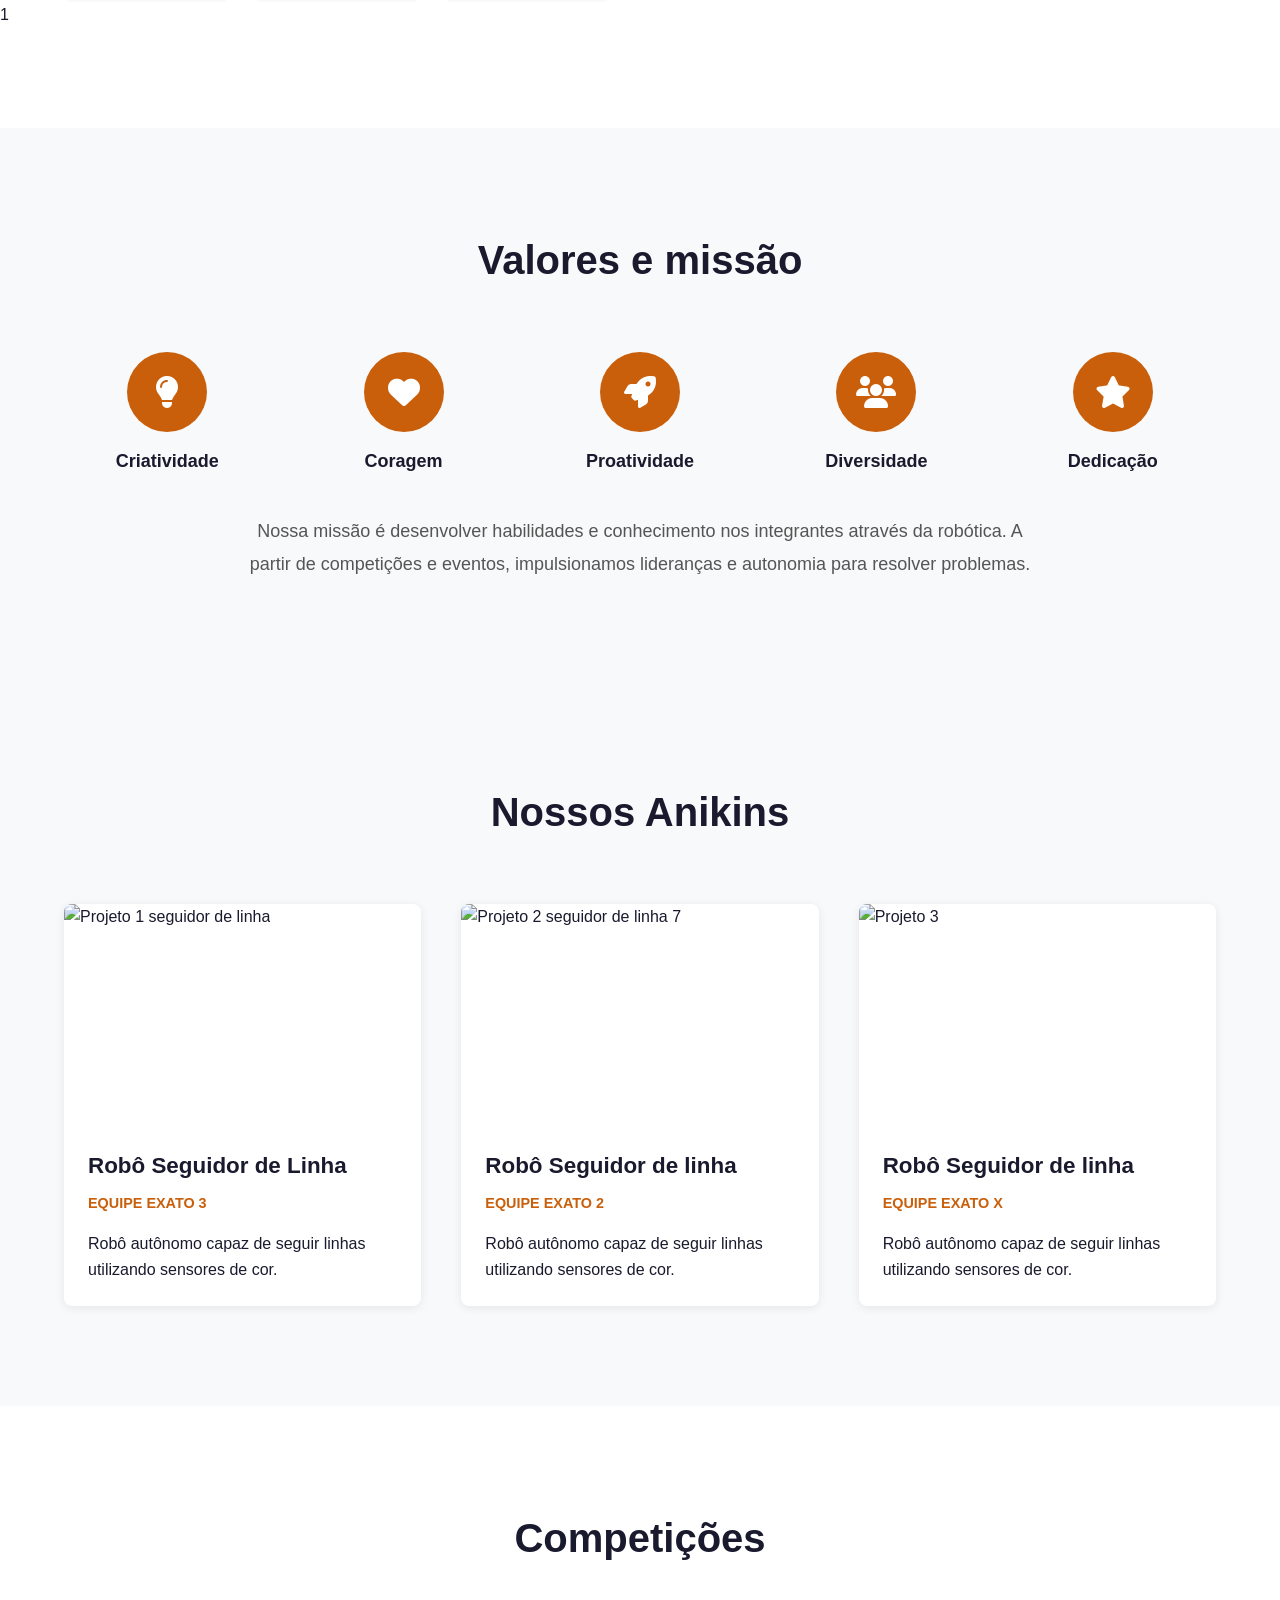
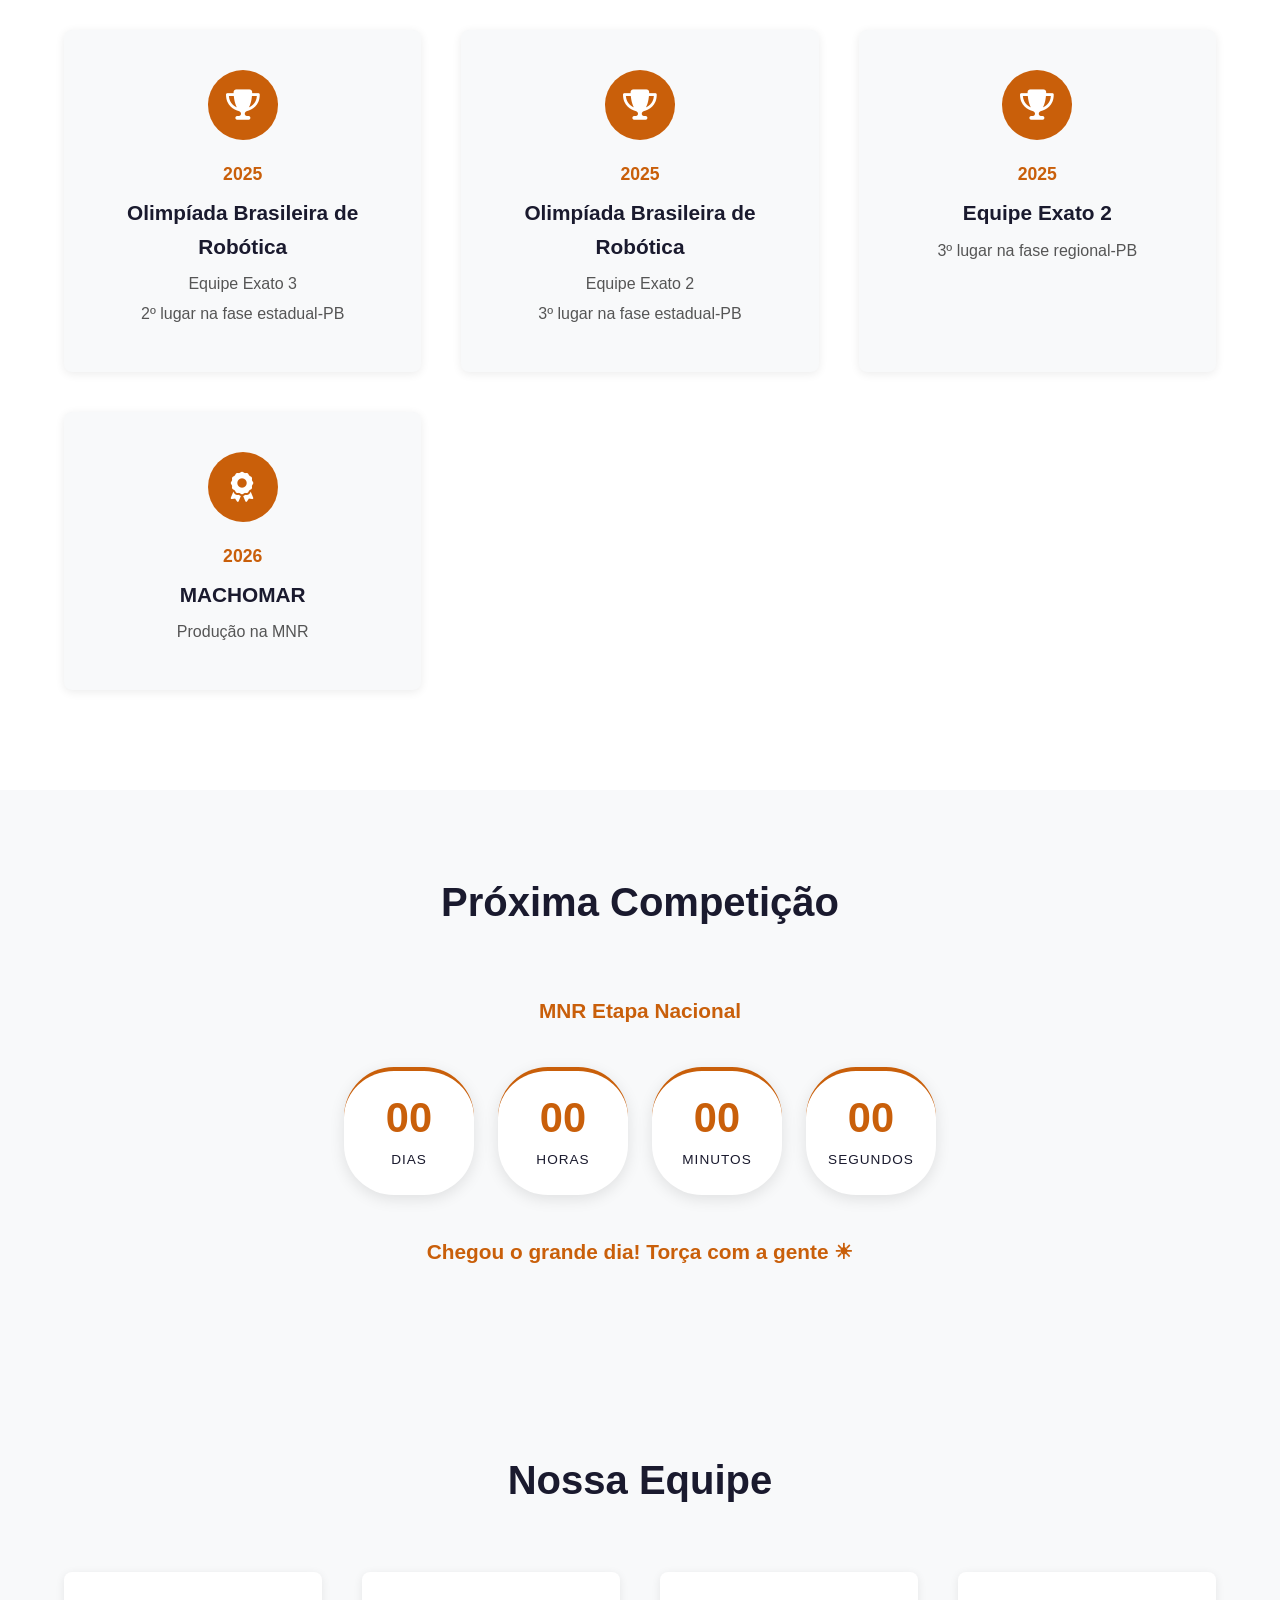
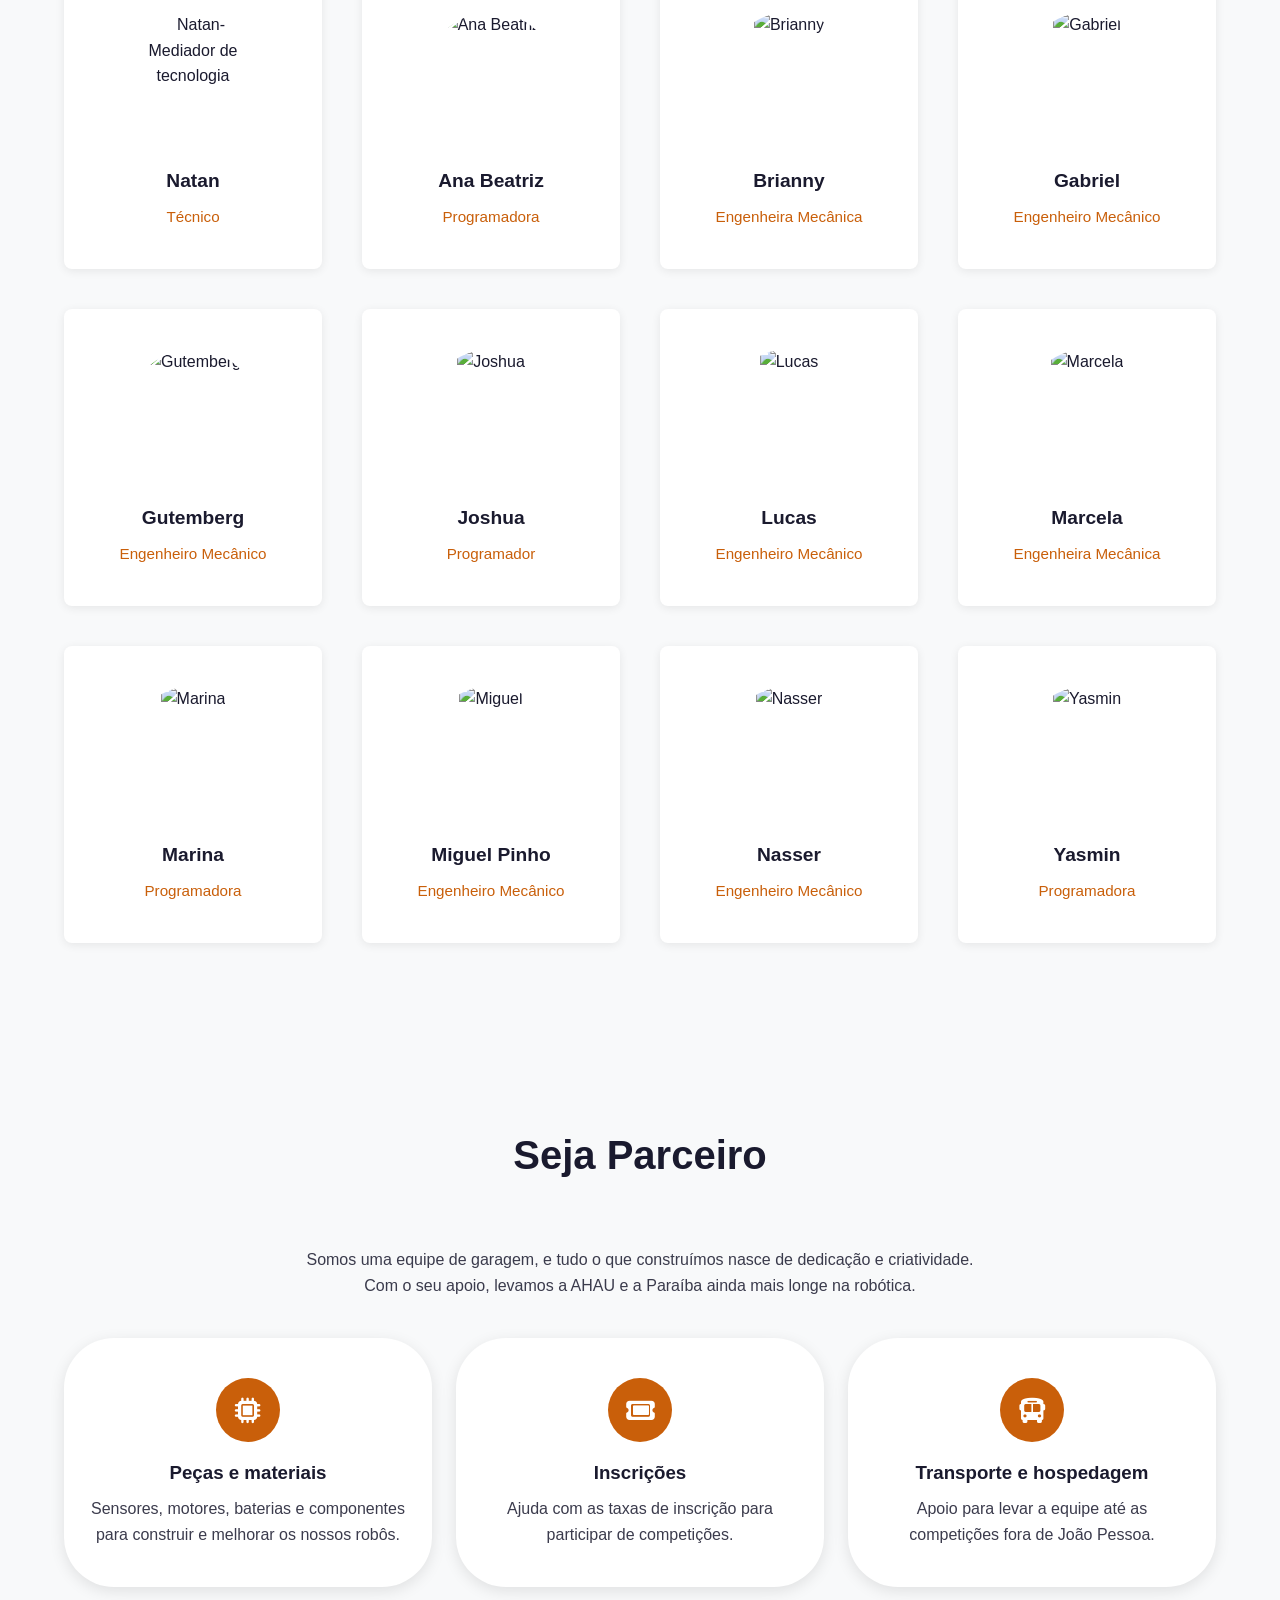
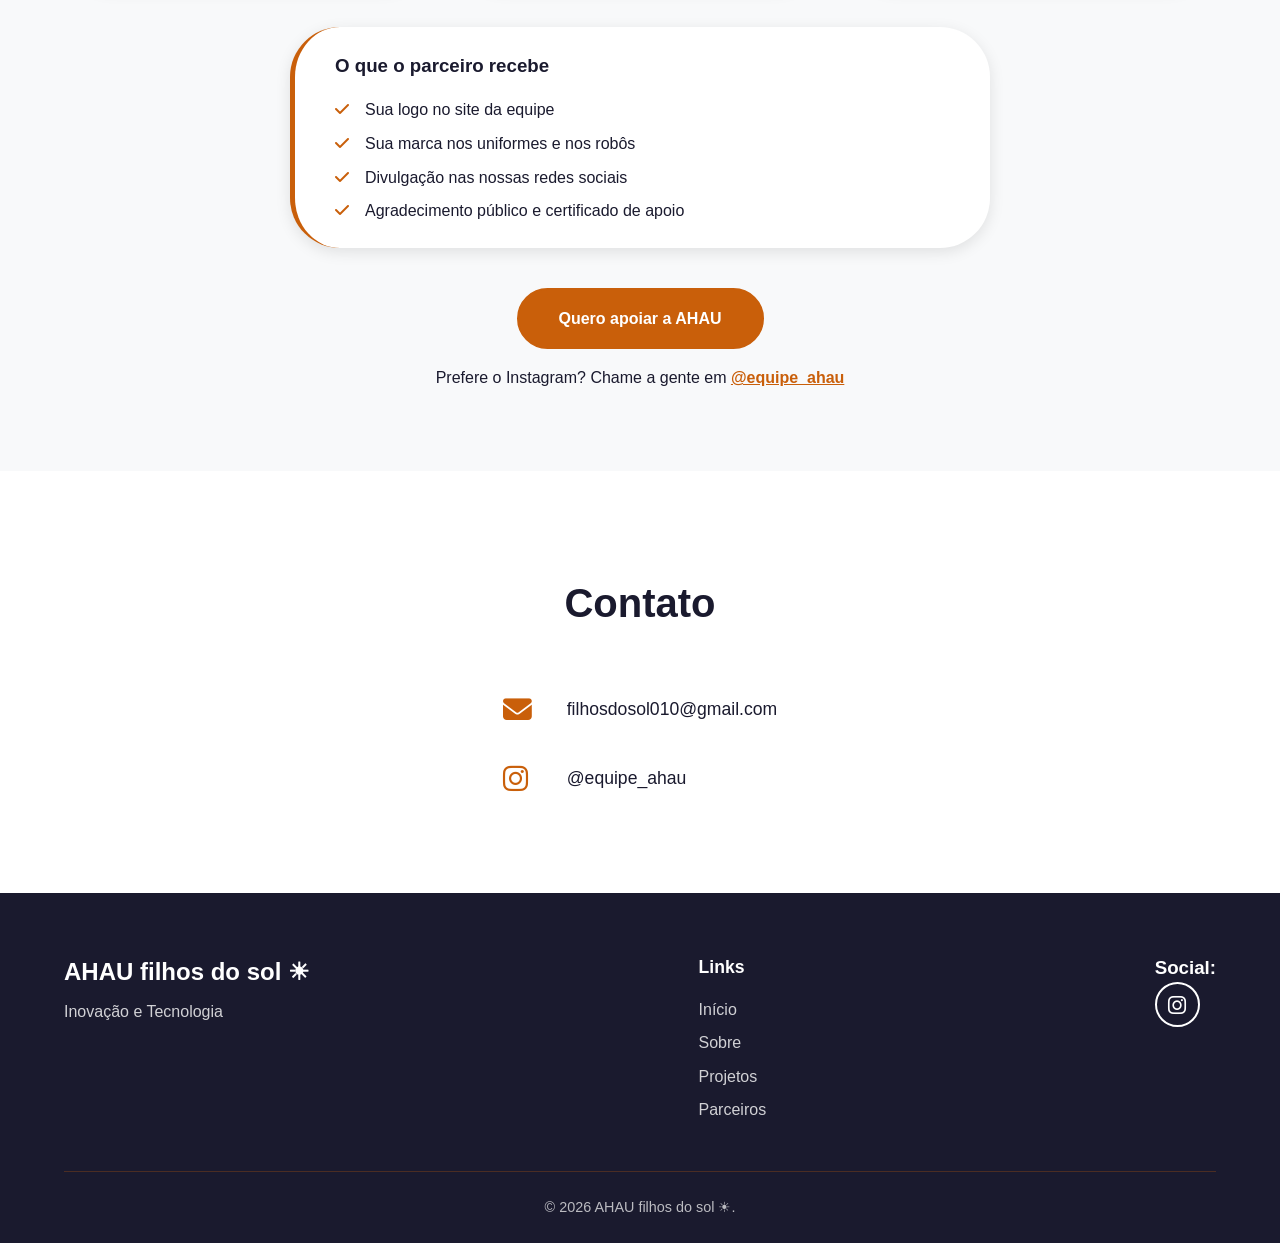
==== commit 7855ca19: "feat: Cronometro; Formulário; Seção 'Seja parceiro'" ====
--- a/html/index.html
+++ b/html/index.html
@@ -34,18 +34,18 @@
           <li><a href="#contact" class="nav-link">Contato</a></li>
         </ul>
       </nav>
-   <div class="header-actions">
+      <div class="header-actions">
         <button class="theme-toggle" id="theme-toggle" type="button" aria-label="Ativar modo noturno" aria-pressed="false">
           <i class="fas fa-moon"></i>
         </button>
         <button class="menu-toggle" aria-label="Toggle menu">
           <i class="fas fa-bars"></i>
         </button>
-    </div>
+      </div>
     </div>
   </header>
 
-  <section home" class="hero">
+  <section id="home" class="hero">
     <div class="container">
       <div class="hero-content">
         <a href="#about" class="btn btn-primary hero-btn">Conheça Nossa Equipe</a>
@@ -223,6 +223,33 @@
     </div>
   </section>
 
+    <section id="proxima-competicao" class="countdown">
+    <div class="container">
+      <h2 class="section-title">Próxima Competição</h2>
+      <!-- EDITE: o nome da competição abaixo e a data/hora em data-date (formato AAAA-MM-DDTHH:MM:SS-03:00) -->
+      <p class="countdown-event">MNR Etapa Nacional</p>
+      <div class="countdown-grid" id="countdown" data-date="2026-11-23T00:00:00-03:00" role="timer" aria-label="Tempo restante para a competição">
+        <div class="countdown-item">
+          <span class="countdown-number" id="cd-days">00</span>
+          <span class="countdown-label">Dias</span>
+        </div>
+        <div class="countdown-item">
+          <span class="countdown-number" id="cd-hours">00</span>
+          <span class="countdown-label">Horas</span>
+        </div>
+        <div class="countdown-item">
+          <span class="countdown-number" id="cd-minutes">00</span>
+          <span class="countdown-label">Minutos</span>
+        </div>
+        <div class="countdown-item">
+          <span class="countdown-number" id="cd-seconds">00</span>
+          <span class="countdown-label">Segundos</span>
+        </div>
+      </div>
+      <p class="countdown-finished" id="countdown-finished" hidden>Chegou o grande dia! Torça com a gente ☀</p>
+    </div>
+  </section>
+
   <section id="team" class="team">
     <div class="container">
       <h2 class="section-title">Nossa Equipe</h2>
@@ -315,11 +342,76 @@
     </div>
   </section>
 
-    <section id="quote" class="quote-section">
-    <div class="container">
-    <blockquote class="quote-text" id="quote-text"></blockquote>
-    <p class="quote-author" id="quote-author"></p>
-   </div>
+  <section id="partners" class="partners">
+    <div class="container">
+      <h2 class="section-title">Seja Parceiro</h2>
+      <p class="partners-intro">Somos uma equipe de garagem, e tudo o que construímos nasce de dedicação e criatividade. Com o seu apoio, levamos a AHAU e a Paraíba ainda mais longe na robótica.</p>
+
+      <div class="partners-grid">
+        <div class="partner-card">
+          <div class="partner-icon">
+            <i class="fas fa-microchip"></i>
+          </div>
+          <h3>Peças e materiais</h3>
+          <p>Sensores, motores, baterias e componentes para construir e melhorar os nossos robôs.</p>
+        </div>
+        <div class="partner-card">
+          <div class="partner-icon">
+            <i class="fas fa-ticket"></i>
+          </div>
+          <h3>Inscrições</h3>
+          <p>Ajuda com as taxas de inscrição para participar de competições.</p>
+        </div>
+        <div class="partner-card">
+          <div class="partner-icon">
+            <i class="fas fa-bus"></i>
+          </div>
+          <h3>Transporte e hospedagem</h3>
+          <p>Apoio para levar a equipe até as competições fora de João Pessoa.</p>
+        </div>
+      </div>
+
+      <div class="partners-benefits">
+        <h3>O que o parceiro recebe</h3>
+        <ul>
+          <li><i class="fas fa-check"></i> Sua logo no site da equipe</li>
+          <li><i class="fas fa-check"></i> Sua marca nos uniformes e nos robôs</li>
+          <li><i class="fas fa-check"></i> Divulgação nas nossas redes sociais</li>
+          <li><i class="fas fa-check"></i> Agradecimento público e certificado de apoio</li>
+        </ul>
+      </div>
+
+      <div class="partners-cta">
+        <button type="button" class="btn btn-primary" id="open-partner-form">Quero apoiar a AHAU</button>
+        <p>Prefere o Instagram? Chame a gente em <a href="https://instagram.com/equipe_ahau" target="_blank" rel="noopener noreferrer">@equipe_ahau</a></p>
+      </div>
+
+      <dialog class="partner-modal" id="partner-modal" aria-labelledby="partner-modal-title">
+        <button type="button" class="partner-modal-close" id="partner-modal-close" aria-label="Fechar">&times;</button>
+        <form class="partner-form" id="partner-form">
+          <h3 id="partner-modal-title">Quero apoiar a AHAU</h3>
+          <div class="form-row">
+            <label for="pf-name">Nome</label>
+            <input type="text" id="pf-name" name="Nome" required autofocus>
+          </div>
+          <div class="form-row">
+            <label for="pf-email">Seu e-mail</label>
+            <input type="email" id="pf-email" name="email" required>
+          </div>
+          <div class="form-row">
+            <label for="pf-company">Empresa ou instituição (opcional)</label>
+            <input type="text" id="pf-company" name="Empresa">
+          </div>
+          <div class="form-row">
+            <label for="pf-message">Mensagem</label>
+            <textarea id="pf-message" name="Mensagem" rows="4" required></textarea>
+          </div>
+          <input type="text" name="_honey" class="form-honey" tabindex="-1" autocomplete="off" aria-hidden="true">
+          <button type="submit" class="btn btn-primary" id="partner-submit">Enviar mensagem</button>
+          <p class="form-status" id="partner-status" role="status" aria-live="polite"></p>
+        </form>
+      </dialog>
+    </div>
   </section>
 
   <section id="contact" class="contact">
@@ -354,6 +446,7 @@
           <li><a href="#home">Início</a></li>
           <li><a href="#about">Sobre</a></li>
           <li><a href="#projects">Projetos</a></li>
+          <li><a href="#partners">Parceiros</a></li>
         </ul>
       </div>
 
--- a/css/style.css
+++ b/css/style.css
@@ -736,47 +736,6 @@
   transform: translateY(-3px);
 }
 
-/* ==========================================
-   Quote Rotator
-   ========================================== */
-.quote-section {
-  background-color: var(--color-primary);
-  color: var(--color-text-light);
-  padding: var(--spacing-xl) 0;
-  text-align: center;
-}
-
-.quote-text {
-  font-family: 'Playfair Display', serif;
-  font-style: italic;
-  font-size: 2rem;
-  font-weight: 600;
-  color: var(--color-text-light);
-  max-width: 800px;
-  margin: 0 auto var(--spacing-sm);
-  min-height: 2.4em;
-}
-
-.quote-author {
-  font-family: 'Playfair Display', serif;
-  font-size: 1.1rem;
-  letter-spacing: 1px;
-  color: var(--color-text-light);
-  opacity: 0.9;
-}
-
-.quote-cursor {
-  display: inline-block;
-  width: 2px;
-  background-color: var(--color-text-light);
-  margin-left: 2px;
-  animation: blink 0.8s infinite;
-}
-
-@keyframes blink {
-  0%, 50% { opacity: 1; }
-  51%, 100% { opacity: 0; }
-}
 
 /* ==========================================
    Botão de tema
@@ -831,10 +790,7 @@
 [data-theme="dark"] .logo,
 [data-theme="dark"] .nav-link,
 [data-theme="dark"] .menu-toggle,
-[data-theme="dark"] .theme-toggle,
-[data-theme="dark"] .quote-section,
-[data-theme="dark"] .quote-text,
-[data-theme="dark"] .quote-author {
+[data-theme="dark"] .theme-toggle {
   color: var(--color-on-primary);
 }
 
@@ -849,9 +805,6 @@
   color: var(--color-primary);
 }
 
-[data-theme="dark"] .quote-cursor {
-  background-color: var(--color-on-primary);
-}
 
 /* Cinzas fixos do tema claro */
 [data-theme="dark"] .about-text p,
@@ -885,3 +838,303 @@
   color: var(--color-text-dark);
   border-color: #3a3a52;
 }
+
+/* ==========================================
+   Contagem regressiva
+   ========================================== */
+.countdown {
+  padding: 5rem 0;
+  background-color: var(--color-bg);
+  text-align: center;
+}
+
+.countdown-event {
+  margin-bottom: var(--spacing-lg);
+  font-size: 1.3rem;
+  font-weight: 600;
+  color: var(--color-primary);
+}
+
+.countdown-grid {
+  display: grid;
+  grid-template-columns: repeat(4, minmax(0, 130px));
+  justify-content: center;
+  gap: var(--spacing-md);
+}
+
+.countdown-item {
+  padding: var(--spacing-md) var(--spacing-sm);
+  background-color: var(--color-white);
+  border-top: 4px solid var(--color-primary);
+  border-radius: var(--radius-md);
+  box-shadow: 0 4px 15px rgba(0, 0, 0, 0.1);
+}
+
+.countdown-number {
+  display: block;
+  font-size: 2.6rem;
+  font-weight: 700;
+  line-height: 1.1;
+  color: var(--color-primary);
+  font-variant-numeric: tabular-nums;
+}
+
+.countdown-label {
+  display: block;
+  margin-top: var(--spacing-xs);
+  font-size: 0.85rem;
+  letter-spacing: 1px;
+  text-transform: uppercase;
+  color: var(--color-text-dark);
+}
+
+.countdown-finished {
+  margin-top: var(--spacing-lg);
+  font-size: 1.3rem;
+  font-weight: 600;
+  color: var(--color-primary);
+}
+
+@media (max-width: 480px) {
+  .countdown-grid {
+    grid-template-columns: repeat(2, minmax(0, 1fr));
+  }
+
+  .countdown-number {
+    font-size: 2.2rem;
+  }
+}
+
+/* ==========================================
+   Seja parceiro
+   ========================================== */
+.partners {
+  padding: 5rem 0;
+  background-color: var(--color-bg);
+}
+
+.partners-intro {
+  max-width: 700px;
+  margin: 0 auto var(--spacing-lg);
+  text-align: center;
+  opacity: 0.85;
+}
+
+.partners-grid {
+  display: grid;
+  grid-template-columns: repeat(auto-fit, minmax(240px, 1fr));
+  gap: var(--spacing-md);
+  margin-bottom: var(--spacing-lg);
+}
+
+.partner-card {
+  padding: var(--spacing-lg) var(--spacing-md);
+  text-align: center;
+  background-color: var(--color-white);
+  border-radius: var(--radius-md);
+  box-shadow: 0 4px 15px rgba(0, 0, 0, 0.1);
+  transition: transform var(--transition-base);
+}
+
+.partner-card:hover {
+  transform: translateY(-6px);
+}
+
+.partner-card h3 {
+  margin-bottom: var(--spacing-xs);
+}
+
+.partner-card p {
+  opacity: 0.85;
+}
+
+.partner-icon {
+  display: flex;
+  align-items: center;
+  justify-content: center;
+  width: 64px;
+  height: 64px;
+  margin: 0 auto var(--spacing-sm);
+  font-size: 1.6rem;
+  color: var(--color-white);
+  background-color: var(--color-primary);
+  border-radius: 50%;
+}
+
+.partners-benefits {
+  max-width: 700px;
+  margin: 0 auto var(--spacing-lg);
+  padding: var(--spacing-md) var(--spacing-lg);
+  background-color: var(--color-white);
+  border-left: 5px solid var(--color-primary);
+  border-radius: var(--radius-md);
+  box-shadow: 0 4px 15px rgba(0, 0, 0, 0.1);
+}
+
+.partners-benefits h3 {
+  margin-bottom: var(--spacing-sm);
+}
+
+.partners-benefits ul {
+  display: grid;
+  gap: var(--spacing-xs);
+  margin: 0;
+  padding: 0;
+  list-style: none;
+}
+
+.partners-benefits li {
+  display: flex;
+  align-items: flex-start;
+  gap: var(--spacing-sm);
+}
+
+.partners-benefits li i {
+  margin-top: 0.25em;
+  color: var(--color-primary);
+}
+
+.partners-cta {
+  text-align: center;
+}
+
+.partners-cta p {
+  margin-top: var(--spacing-sm);
+}
+
+.partners-cta p a {
+  font-weight: 600;
+  color: var(--color-primary);
+}
+
+/* ==========================================
+   Formulário de parceria (janela)
+   ========================================== */
+.partners-cta .btn {
+  font: inherit;
+  font-weight: 600;
+  cursor: pointer;
+  border: 2px solid var(--color-primary);
+}
+
+.partner-modal {
+  margin: auto;
+  width: calc(100% - 2rem);
+  max-width: 520px;
+  max-height: 90vh;
+  overflow-y: auto;
+  padding: 0;
+  color: var(--color-text-dark);
+  background-color: var(--color-white);
+  border: none;
+  border-radius: var(--radius-md);
+  box-shadow: 0 20px 60px rgba(0, 0, 0, 0.4);
+}
+
+.partner-modal::backdrop {
+  background: rgba(0, 0, 0, 0.6);
+}
+
+.partner-modal-close {
+  position: absolute;
+  top: 0.5rem;
+  right: 0.75rem;
+  font-size: 2rem;
+  line-height: 1;
+  color: var(--color-text-dark);
+  background: none;
+  border: none;
+  cursor: pointer;
+}
+
+.partner-modal-close:hover {
+  color: var(--color-primary);
+}
+
+.partner-form {
+  padding: var(--spacing-lg) var(--spacing-md) var(--spacing-md);
+}
+
+.partner-form h3 {
+  margin-bottom: var(--spacing-sm);
+  text-align: center;
+}
+
+.form-row {
+  display: flex;
+  flex-direction: column;
+  gap: 0.35rem;
+  margin-bottom: var(--spacing-sm);
+}
+
+.form-row label {
+  font-size: 0.9rem;
+  font-weight: 600;
+}
+
+.form-row input,
+.form-row textarea {
+  width: 100%;
+  padding: 0.7rem 0.9rem;
+  font: inherit;
+  color: var(--color-text-dark);
+  background-color: var(--color-bg);
+  border: 2px solid #ddd;
+  border-radius: var(--radius-md);
+}
+
+.form-row input:focus,
+.form-row textarea:focus {
+  outline: none;
+  border-color: var(--color-primary);
+}
+
+.form-row textarea {
+  resize: vertical;
+}
+
+.form-honey {
+  position: absolute;
+  left: -9999px;
+}
+
+.partner-form .btn {
+  width: 100%;
+  font: inherit;
+  font-weight: 600;
+  cursor: pointer;
+  border: 2px solid var(--color-primary);
+}
+
+.partner-form .btn:disabled {
+  opacity: 0.6;
+  cursor: not-allowed;
+}
+
+.form-status {
+  min-height: 1.4em;
+  margin-top: var(--spacing-sm);
+  text-align: center;
+  font-weight: 600;
+}
+
+.form-status.success {
+  color: #2e7d32;
+}
+
+.form-status.error {
+  color: #c62828;
+}
+
+[data-theme="dark"] .form-row input,
+[data-theme="dark"] .form-row textarea {
+  border-color: #3a3a52;
+}
+
+[data-theme="dark"] .form-status.success {
+  color: #66bb6a;
+}
+
+[data-theme="dark"] .form-status.error {
+  color: #ef5350;
+}
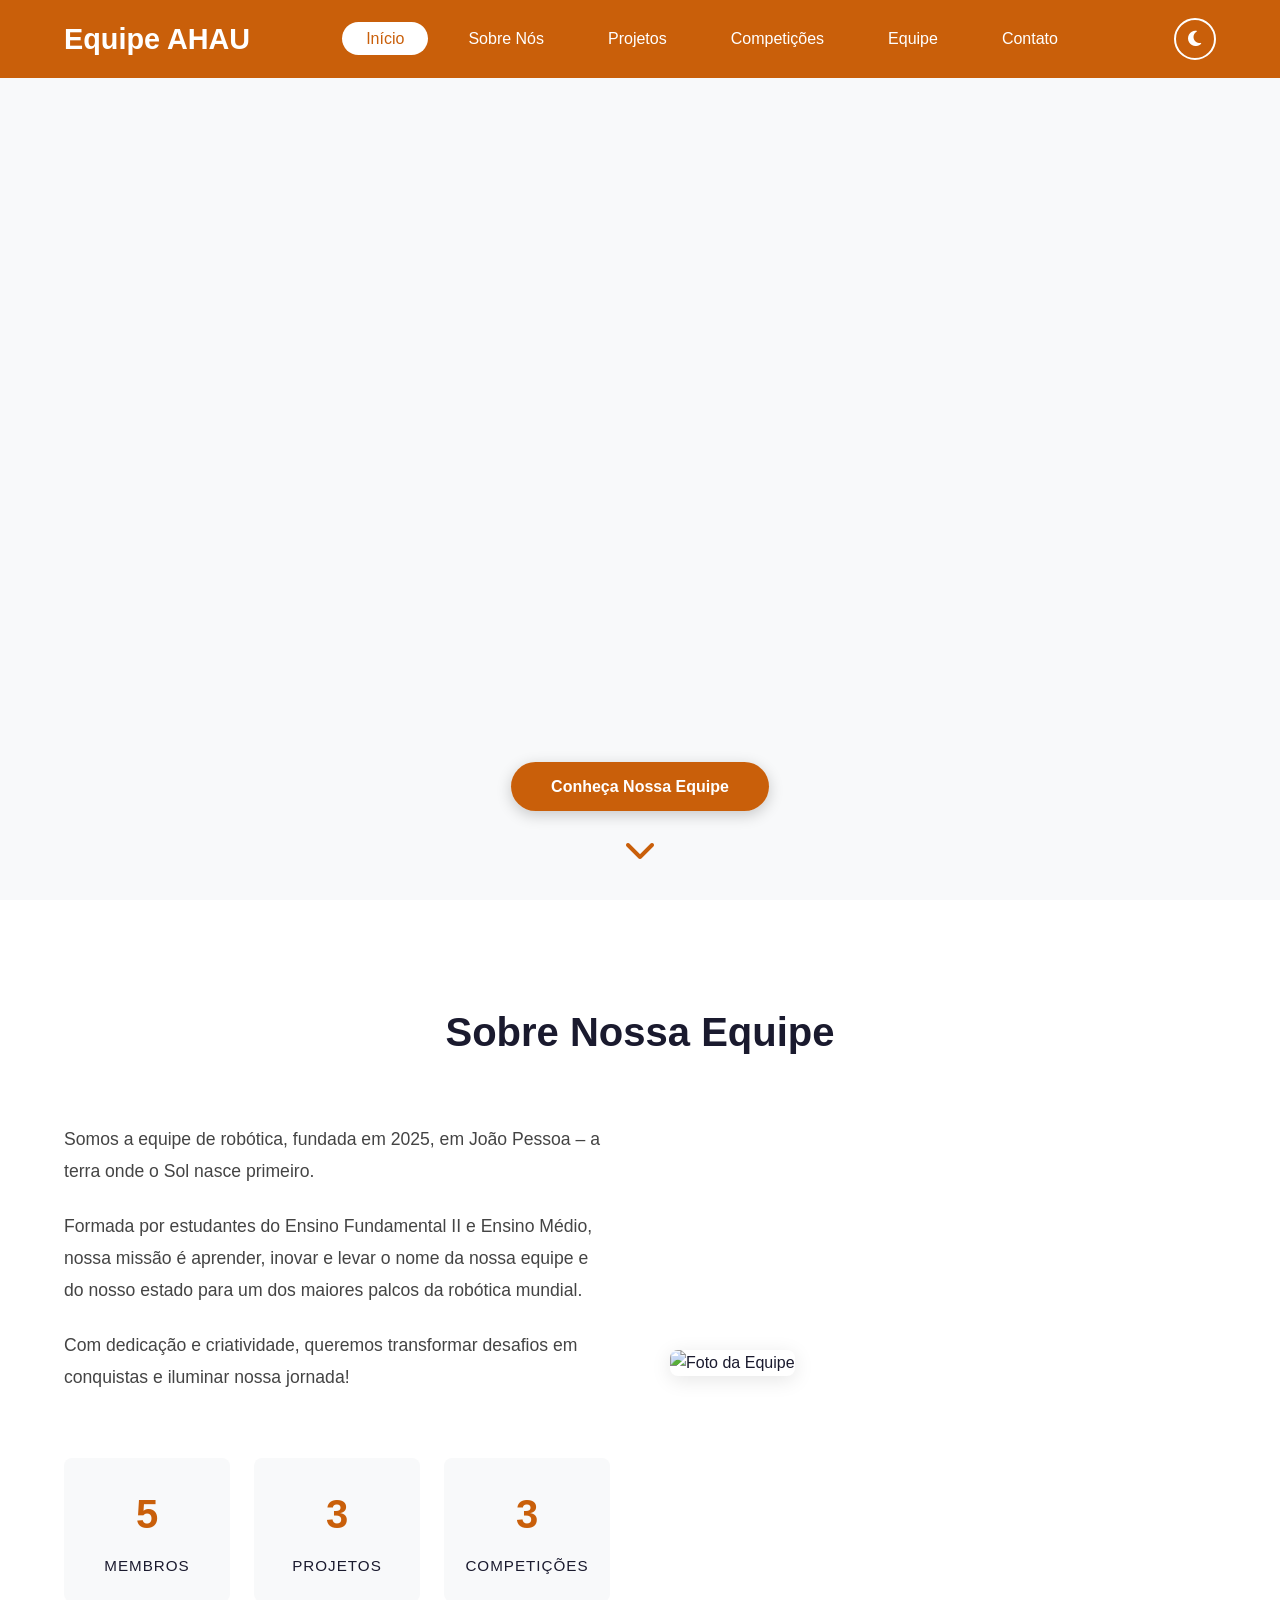
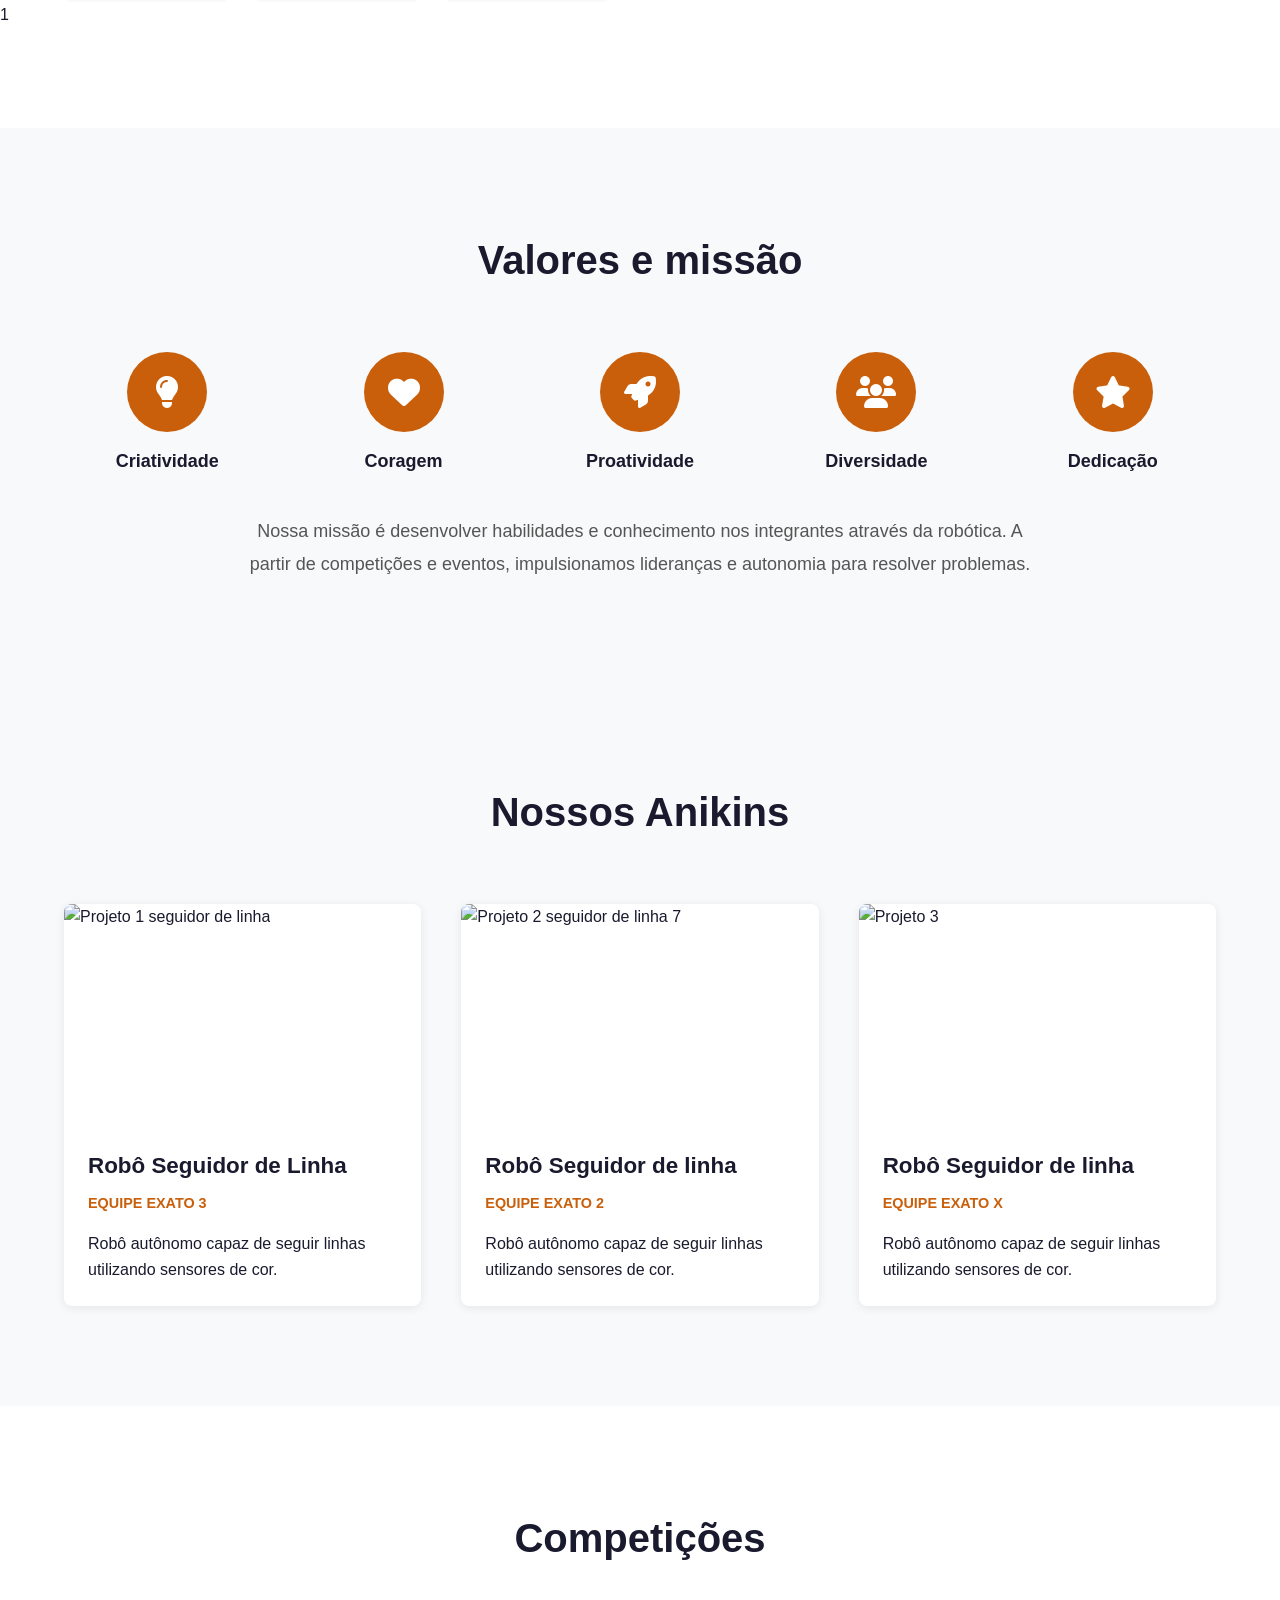
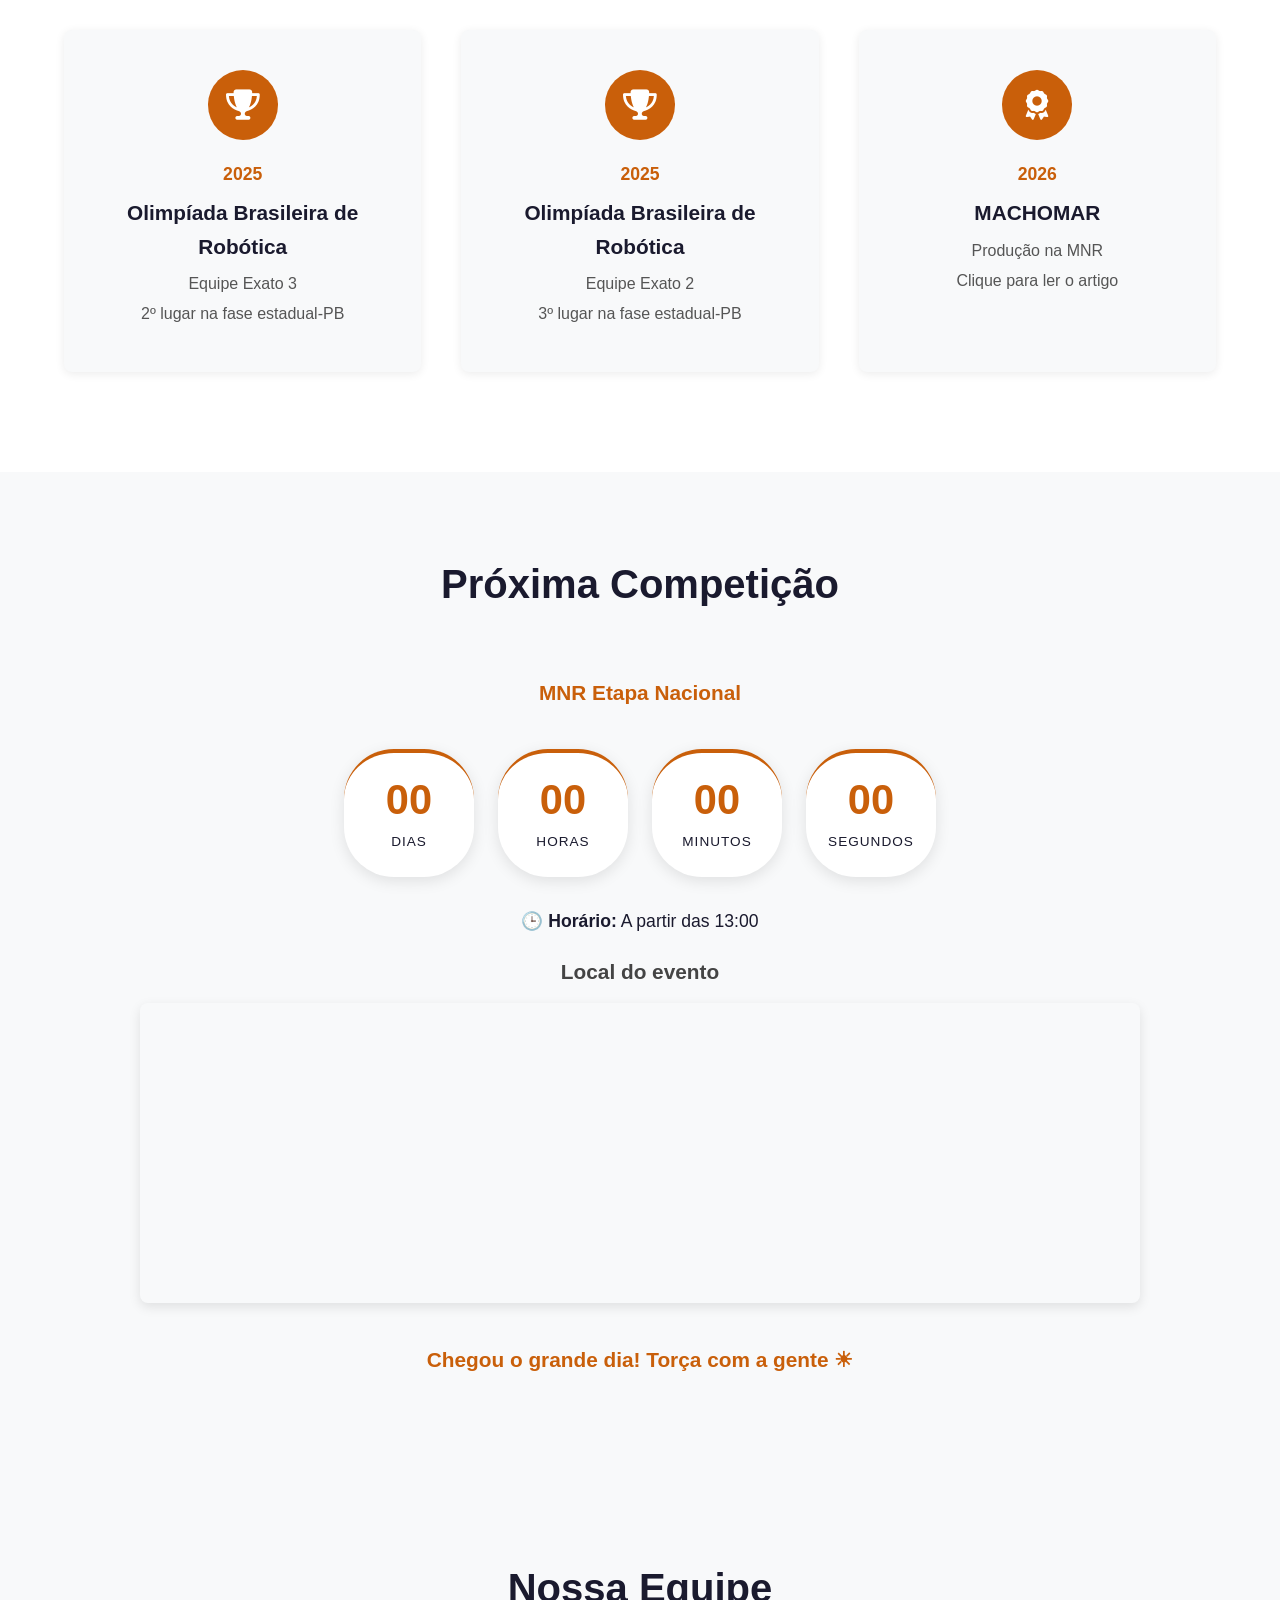
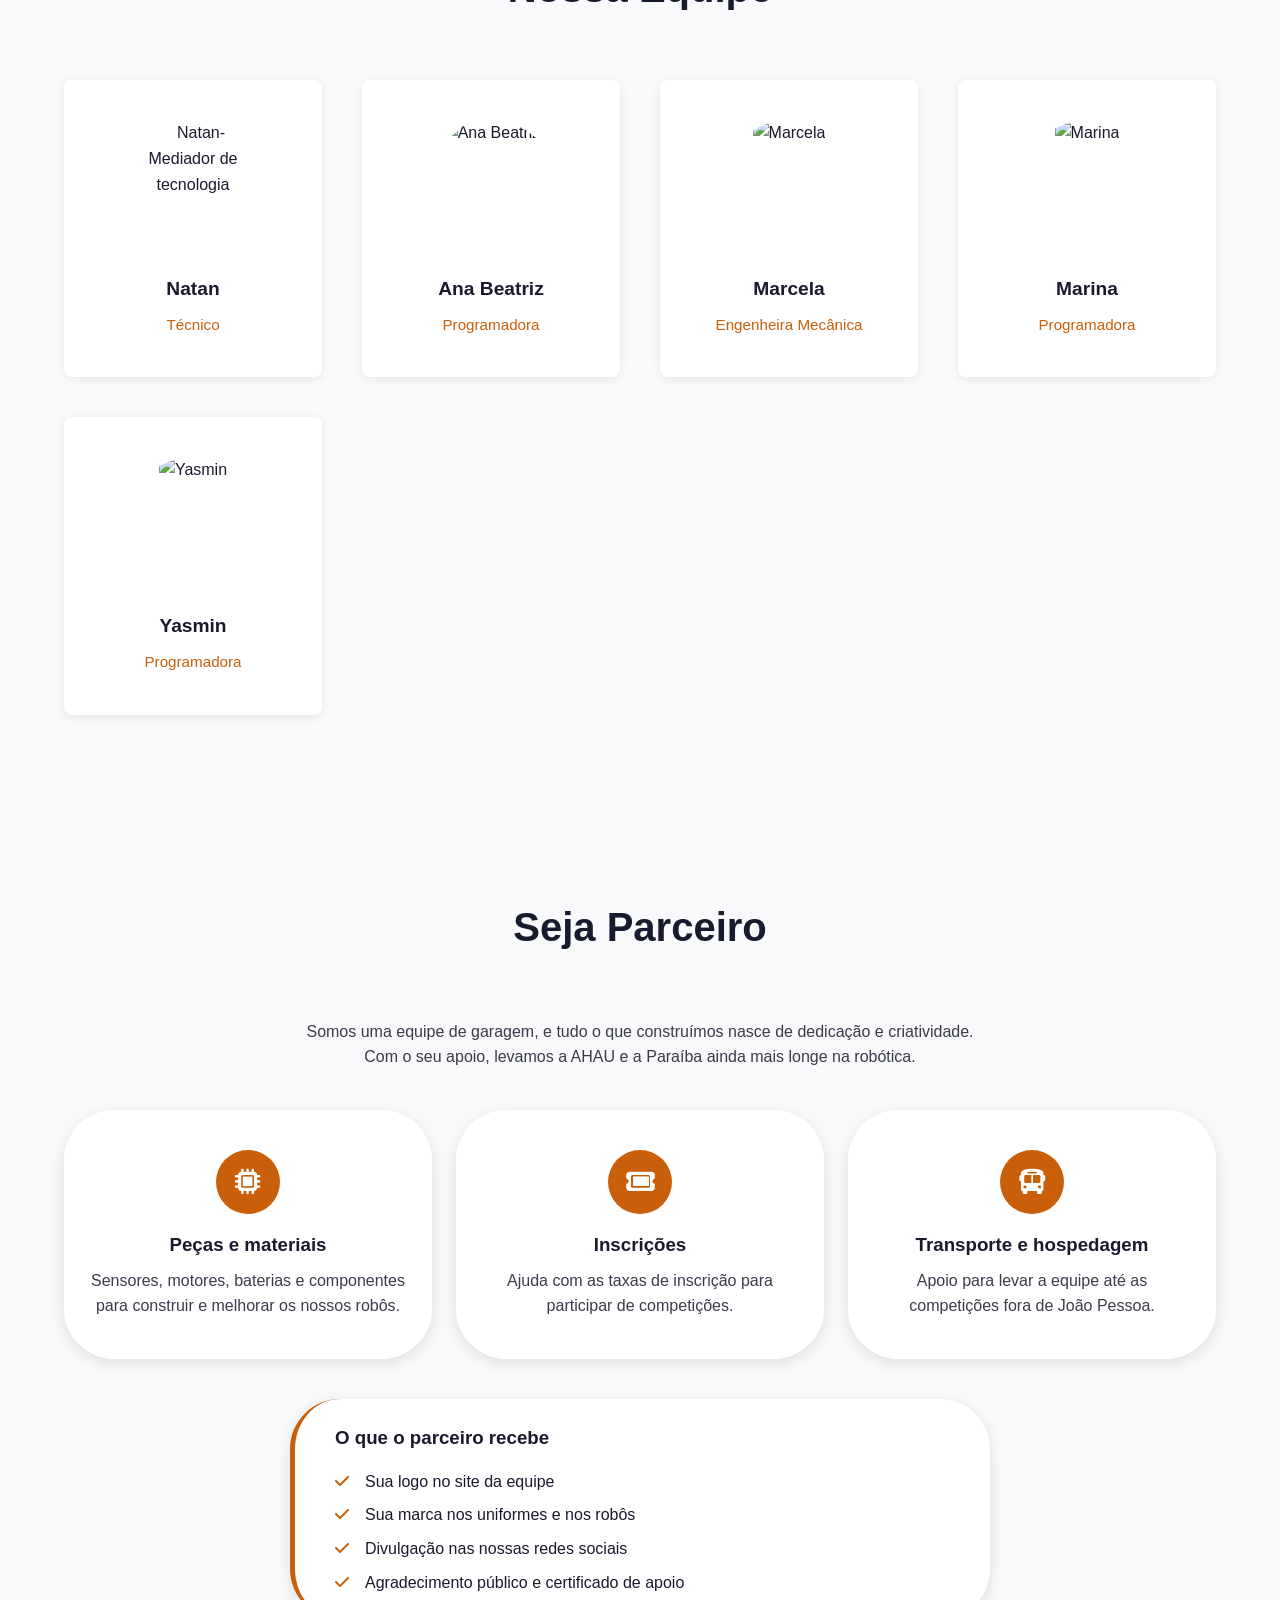
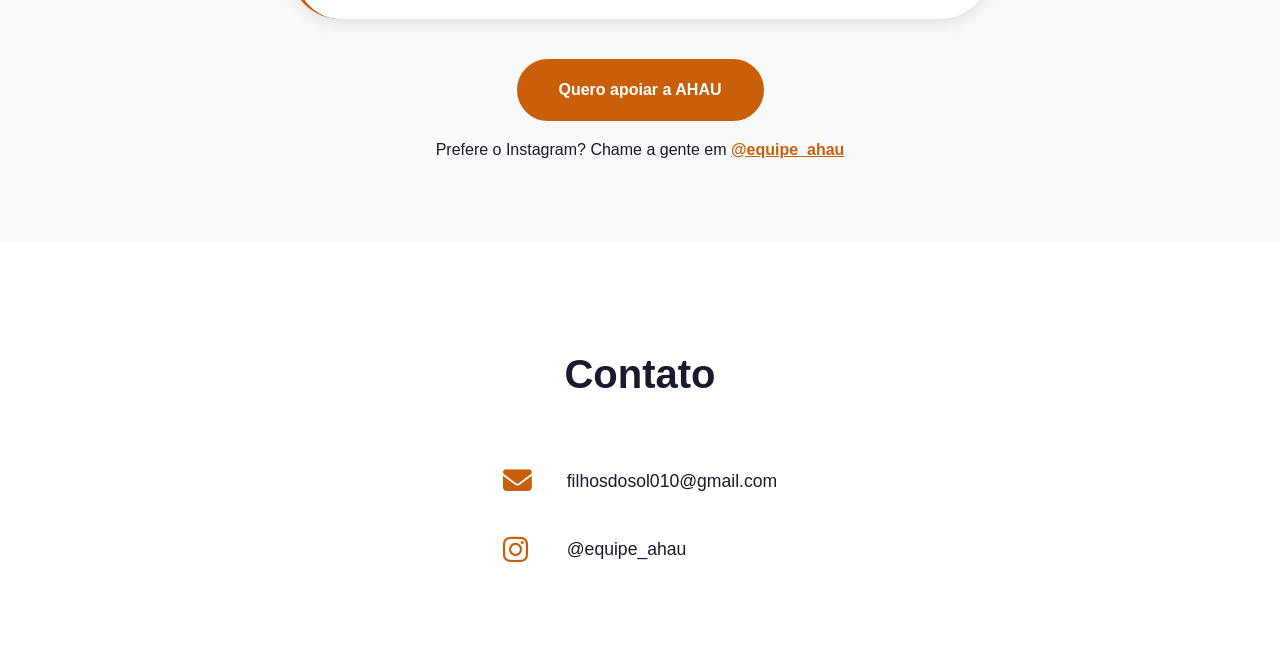
==== commit 8288606d: "feat: alteração de fotos e google maps" ====
--- a/html/index.html
+++ b/html/index.html
@@ -82,7 +82,7 @@
         </div>
       </div>
       <div class="about-image">
-        <img src="https://i.postimg.cc/5NQMqbGV/DSC-0152.jpg" alt="Foto da Equipe" loading="lazy">
+        <img src="https://i.postimg.cc/cLRm8Z2V/IMG-20260915-WA0074.jpg" alt="Foto da Equipe" loading="lazy">
       </div>
     </div>
   </div>1
@@ -192,16 +192,6 @@
             <h3>Olimpíada Brasileira de Robótica</h3>
             <p>Equipe Exato 2</p>
             <p>3º lugar na fase estadual-PB</p>
-          </div>
-        </div>
-        <div class="competition-card">
-          <div class="competition-icon">
-            <i class="fas fa-trophy"></i>
-          </div>
-          <div class="competition-info">
-            <div class="competition-date">2025</div>
-            <h3>Equipe Exato 2</h3>
-            <p>3º lugar na fase regional-PB</p>
           </div>
         </div>
          <a href="https://olimpo.robocup.org.br/storage/persons/999007fc-591d-436f-af39-5387c4c15599/events/a14f1aac-c28d-4095-a975-444943a52c2d/enrollment/files/lfZrLulvOknD4slDvlVNZFaZm4ZkNJ-metaTU5SMjAyNl9BcnRpZ29fQUhBVS5wZGY=-.pdf"
@@ -216,19 +206,20 @@
             <div class="competition-date">2026</div>
             <h3>MACHOMAR</h3>
             <p>Produção na MNR</p>
+            <p>Clique para ler o artigo</p>
           </div>
         </a>
         </div>
       </div>
     </div>
-  </section>
-
+
+  </section>
     <section id="proxima-competicao" class="countdown">
     <div class="container">
       <h2 class="section-title">Próxima Competição</h2>
       <!-- EDITE: o nome da competição abaixo e a data/hora em data-date (formato AAAA-MM-DDTHH:MM:SS-03:00) -->
       <p class="countdown-event">MNR Etapa Nacional</p>
-      <div class="countdown-grid" id="countdown" data-date="2026-11-23T00:00:00-03:00" role="timer" aria-label="Tempo restante para a competição">
+      <div class="countdown-grid" id="countdown" data-date="2026-11-27T00:00:00-03:00" role="timer" aria-label="Tempo restante para a competição">
         <div class="countdown-item">
           <span class="countdown-number" id="cd-days">00</span>
           <span class="countdown-label">Dias</span>
@@ -246,6 +237,24 @@
           <span class="countdown-label">Segundos</span>
         </div>
       </div>
+      <div class="countdown-details">
+      <p class="countdown-time">
+        🕒 <strong>Horário:</strong> A partir das 13:00
+      </p>
+      <h3 class="map-title">Local do evento</h3>
+      
+      <div class="map-container">
+        <iframe 
+          src="https://www.google.com/maps/embed?pb=!1m18!1m12!1m3!1d3958.4604441326546!2d-34.80663142598141!3d-7.188184992816955!2m3!1f0!2f0!3f0!3m2!1i1024!2i768!4f13.1!3m3!1m2!1s0x7acc3c42511684d%3A0x409dda7a7828a078!2sCentro%20de%20Conven%C3%A7%C3%B5es%20de%20Jo%C3%A3o%20Pessoa!5e0!3m2!1spt-BR!2sbr!4v1793110730973!5m2!1spt-BR!2sbr" 
+         width="100%" 
+         height="250" 
+         style="border:0;" 
+         allowfullscreen="" 
+         loading="lazy" 5
+         referrerpolicy="no-referrer-when-downgrade">
+        </iframe>
+      </div>
+    </div>
       <p class="countdown-finished" id="countdown-finished" hidden>Chegou o grande dia! Torça com a gente ☀</p>
     </div>
   </section>
@@ -270,41 +279,6 @@
         </div>
         <div class="team-member">
           <div class="member-photo">
-            <img src="https://i.postimg.cc/g0yt6V26/DSC-0210.jpg" alt="Brianny" loading="lazy">
-          </div>
-          <h3>Brianny</h3>
-          <p>Engenheira Mecânica</p>
-        </div>
-        <div class="team-member">
-          <div class="member-photo">
-            <img src="https://i.postimg.cc/dQG8nHjp/DSC-0242.jpg" alt="Gabriel" loading="lazy">
-          </div>
-          <h3>Gabriel</h3>
-          <p>Engenheiro Mecânico</p>
-        </div>
-        <div class="team-member">
-          <div class="member-photo">
-            <img src="https://i.postimg.cc/sgwjzhps/DSC-0229.jpg" alt="Gutemberg" loading="lazy">
-          </div>
-          <h3>Gutemberg</h3>
-          <p>Engenheiro Mecânico</p>
-        </div>
-        <div class="team-member">
-          <div class="member-photo">
-            <img src="https://i.postimg.cc/MTCMBFKW/DSC-0234.jpg" alt="Joshua" loading="lazy">
-          </div>
-          <h3>Joshua</h3>
-          <p>Programador</p>
-        </div>
-        <div class="team-member">
-          <div class="member-photo">
-            <img src="https://i.postimg.cc/mZSFXRj9/DSC-0237.jpg" alt="Lucas" loading="lazy">
-          </div>
-          <h3>Lucas</h3>
-          <p>Engenheiro Mecânico</p>
-        </div>
-        <div class="team-member">
-          <div class="member-photo">
             <img src="https://i.postimg.cc/0jtf65GJ/DSC-0218.jpg" alt="Marcela" loading="lazy">
           </div>
           <h3>Marcela</h3>
@@ -316,20 +290,6 @@
           </div>
           <h3>Marina</h3>
           <p>Programadora</p>
-        </div>
-        <div class="team-member">
-          <div class="member-photo">
-            <img src="https://i.postimg.cc/G2QDmcvw/DSC-0226.jpg" alt="Miguel" loading="lazy">
-          </div>
-          <h3>Miguel Pinho</h3>
-          <p>Engenheiro Mecânico</p>
-        </div>
-        <div class="team-member">
-          <div class="member-photo">
-            <img src="https://i.postimg.cc/D0g6nMGw/DSC-0245.jpg" alt="Nasser" loading="lazy">
-          </div>
-          <h3>Nasser</h3>
-          <p>Engenheiro Mecânico</p>
         </div>
         <div class="team-member">
           <div class="member-photo">
@@ -432,39 +392,6 @@
     </div>
   </section>
 
-<footer class="footer">
-  <div class="container">
-    <div class="footer-content">
-      <div class="footer-logo">
-        <h2>AHAU filhos do sol ☀</h2>
-        <p>Inovação e Tecnologia</p>
-      </div>
-
-      <div class="footer-links">
-        <h3>Links</h3>
-        <ul>
-          <li><a href="#home">Início</a></li>
-          <li><a href="#about">Sobre</a></li>
-          <li><a href="#projects">Projetos</a></li>
-          <li><a href="#partners">Parceiros</a></li>
-        </ul>
-      </div>
-
-      <div class="footer-social">
-        <h3>Social:</h3>
-        <a href="https://instagram.com/equipe_ahau" target="_blank" rel="noopener noreferrer" class="social-icon" aria-label="Instagram">
-          <i class="fa-brands fa-instagram"></i>
-        </a>
-      </div>
-    </div>
-
-    <div class="footer-bottom">
-      <p>&copy; 2026 AHAU filhos do sol ☀.</p>
-    </div>
-  </div>
-</footer>
-
-  
   <script src="../js/script.js"></script>
   <div class="pdf-modal" id="pdfModal" hidden>
   <div class="pdf-modal__content" role="dialog" aria-modal="true" aria-labelledby="pdfTitle">
--- a/css/style.css
+++ b/css/style.css
@@ -134,7 +134,7 @@
   align-items: flex-end;
   justify-content: center;
   padding-bottom: var(--spacing-2xl);
-  background: url('https://i.postimg.cc/KvrPGZd5/equipe-ahau.jpg') no-repeat center 70%/cover;
+  background: url('https://i.postimg.cc/g2VD6d10/IMG-20260915-WA0085.jpg') no-repeat center 50%/cover;
 }
 
 .hero-content {
@@ -604,63 +604,6 @@
   transform: translateY(-2px);
 }
 
-/* ==========================================
-   Footer
-   ========================================== */
-.footer {
-  background: var(--color-bg-dark);
-  color: var(--color-text-light);
-  padding: var(--spacing-xl) 0 var(--spacing-md);
-}
-
-.footer-content {
-  display: flex;
-  justify-content: space-between;
-  flex-wrap: wrap;
-  gap: var(--spacing-lg);
-  margin-bottom: var(--spacing-lg);
-}
-
-.footer-logo h2 {
-  font-size: 1.5rem;
-  margin-bottom: var(--spacing-xs);
-}
-
-.footer-logo p {
-  opacity: 0.8;
-}
-
-.footer-links h3 {
-  font-size: 1.1rem;
-  margin-bottom: var(--spacing-sm);
-}
-
-.footer-links ul {
-  list-style: none;
-}
-
-.footer-links li {
-  margin-bottom: var(--spacing-xs);
-}
-
-.footer-links a {
-  color: var(--color-text-light);
-  text-decoration: none;
-  opacity: 0.8;
-  transition: opacity var(--transition-base);
-}
-
-.footer-links a:hover {
-  opacity: 1;
-}
-
-.footer-bottom {
-  text-align: center;
-  padding-top: var(--spacing-md);
-  border-top: 1px solid rgba(201, 95, 10, 0.4);
-  font-size: 0.9rem;
-  opacity: 0.7;
-}
 
 /* ==========================================
    Responsive Design
@@ -1138,3 +1081,39 @@
 [data-theme="dark"] .form-status.error {
   color: #ef5350;
 }
+
+/* ==========================================
+   Team Section
+   ========================================== */
+   .countdown-details {
+  margin-top: 30px;
+  text-align: center;
+}
+
+.countdown-time {
+  font-size: 1.1rem;
+  margin-bottom: 20px;
+}
+
+.map-title {
+  font-size: 1.3rem;
+  color: #444;
+  margin-bottom: 15px;
+  font-weight: 600;
+}
+
+.map-container {
+  width: 100%;       /* Ocupa a largura toda disponível */
+  max-width: 1000px; /* Limita para não ficar demasiado largo em ecrãs gigantes */
+  height: 300px;     /* Define a altura horizontal do mapa */
+  margin: 0 auto;    /* Centraliza o mapa */
+  border-radius: 8px;
+  overflow: hidden;
+  box-shadow: 0 4px 12px rgba(0, 0, 0, 0.1);
+}
+
+.map-container iframe {
+  width: 100%;
+  height: 100%;
+  border: 0;
+}
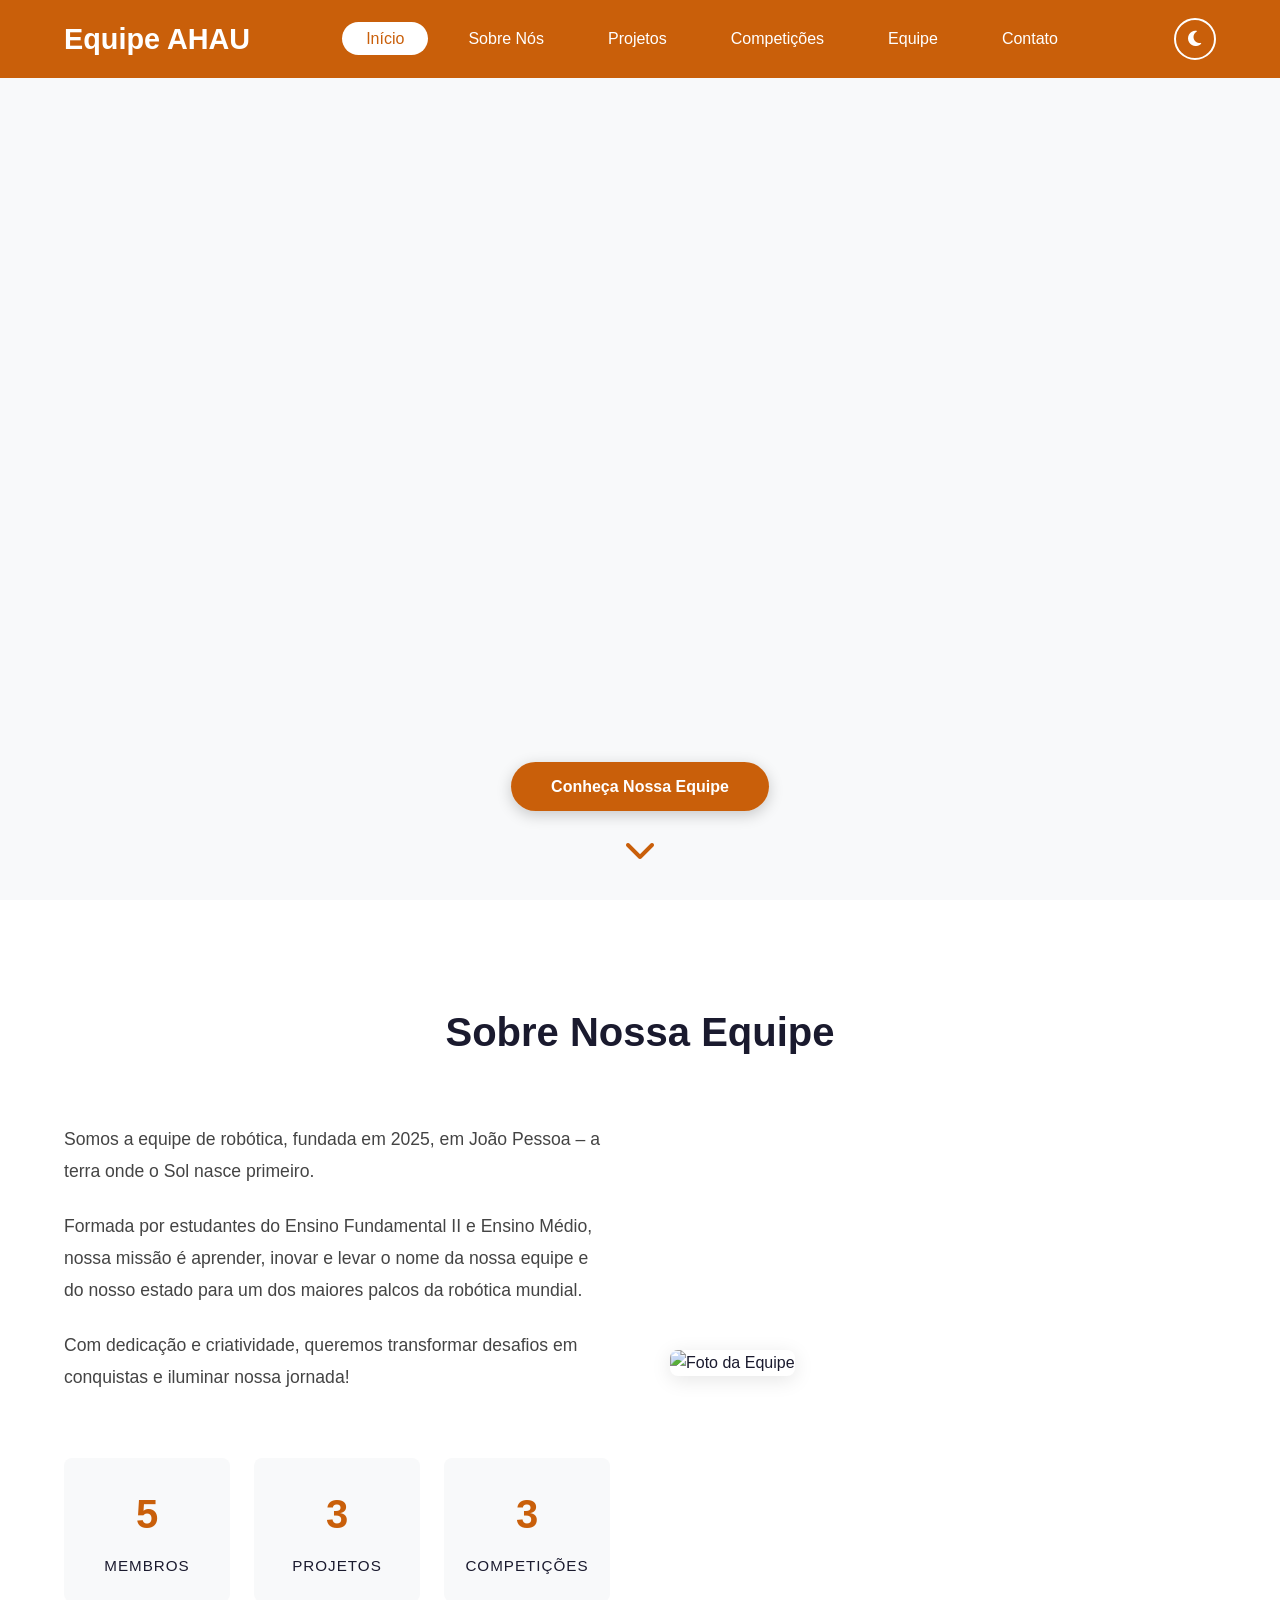
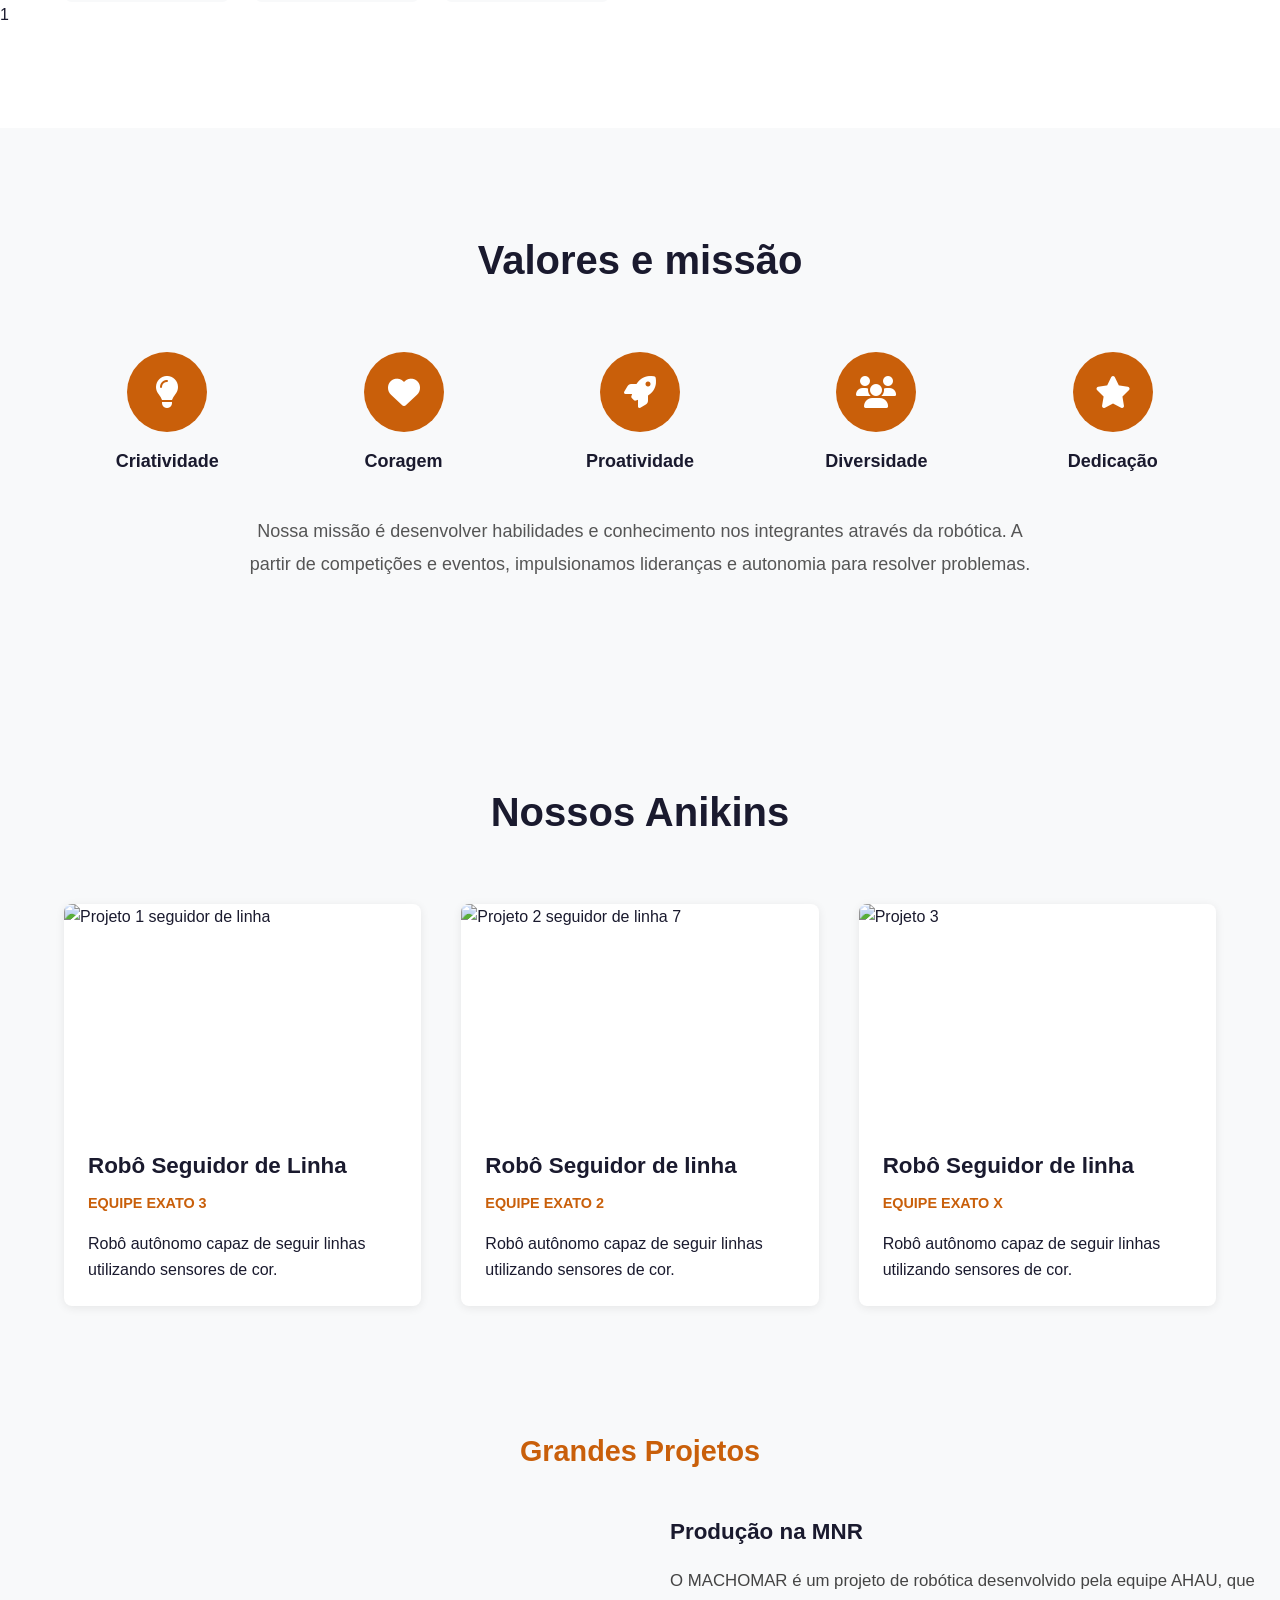
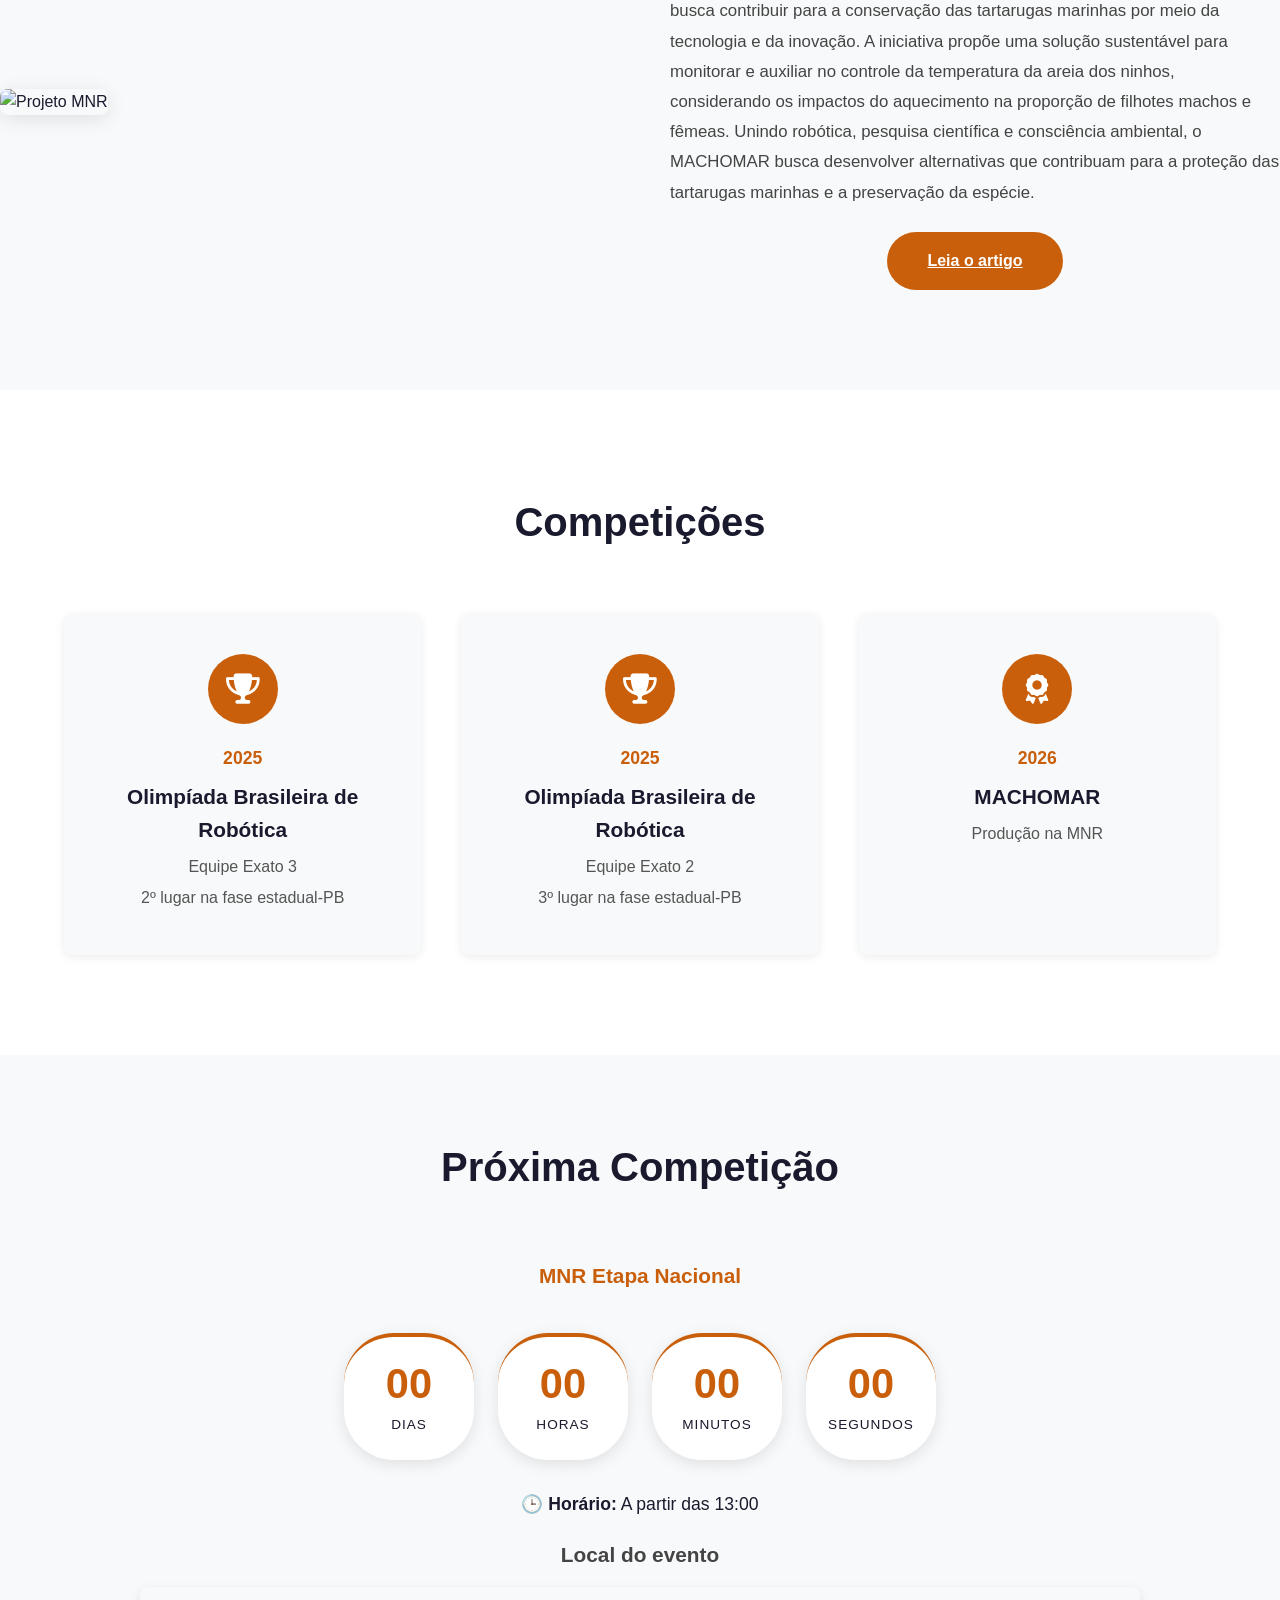
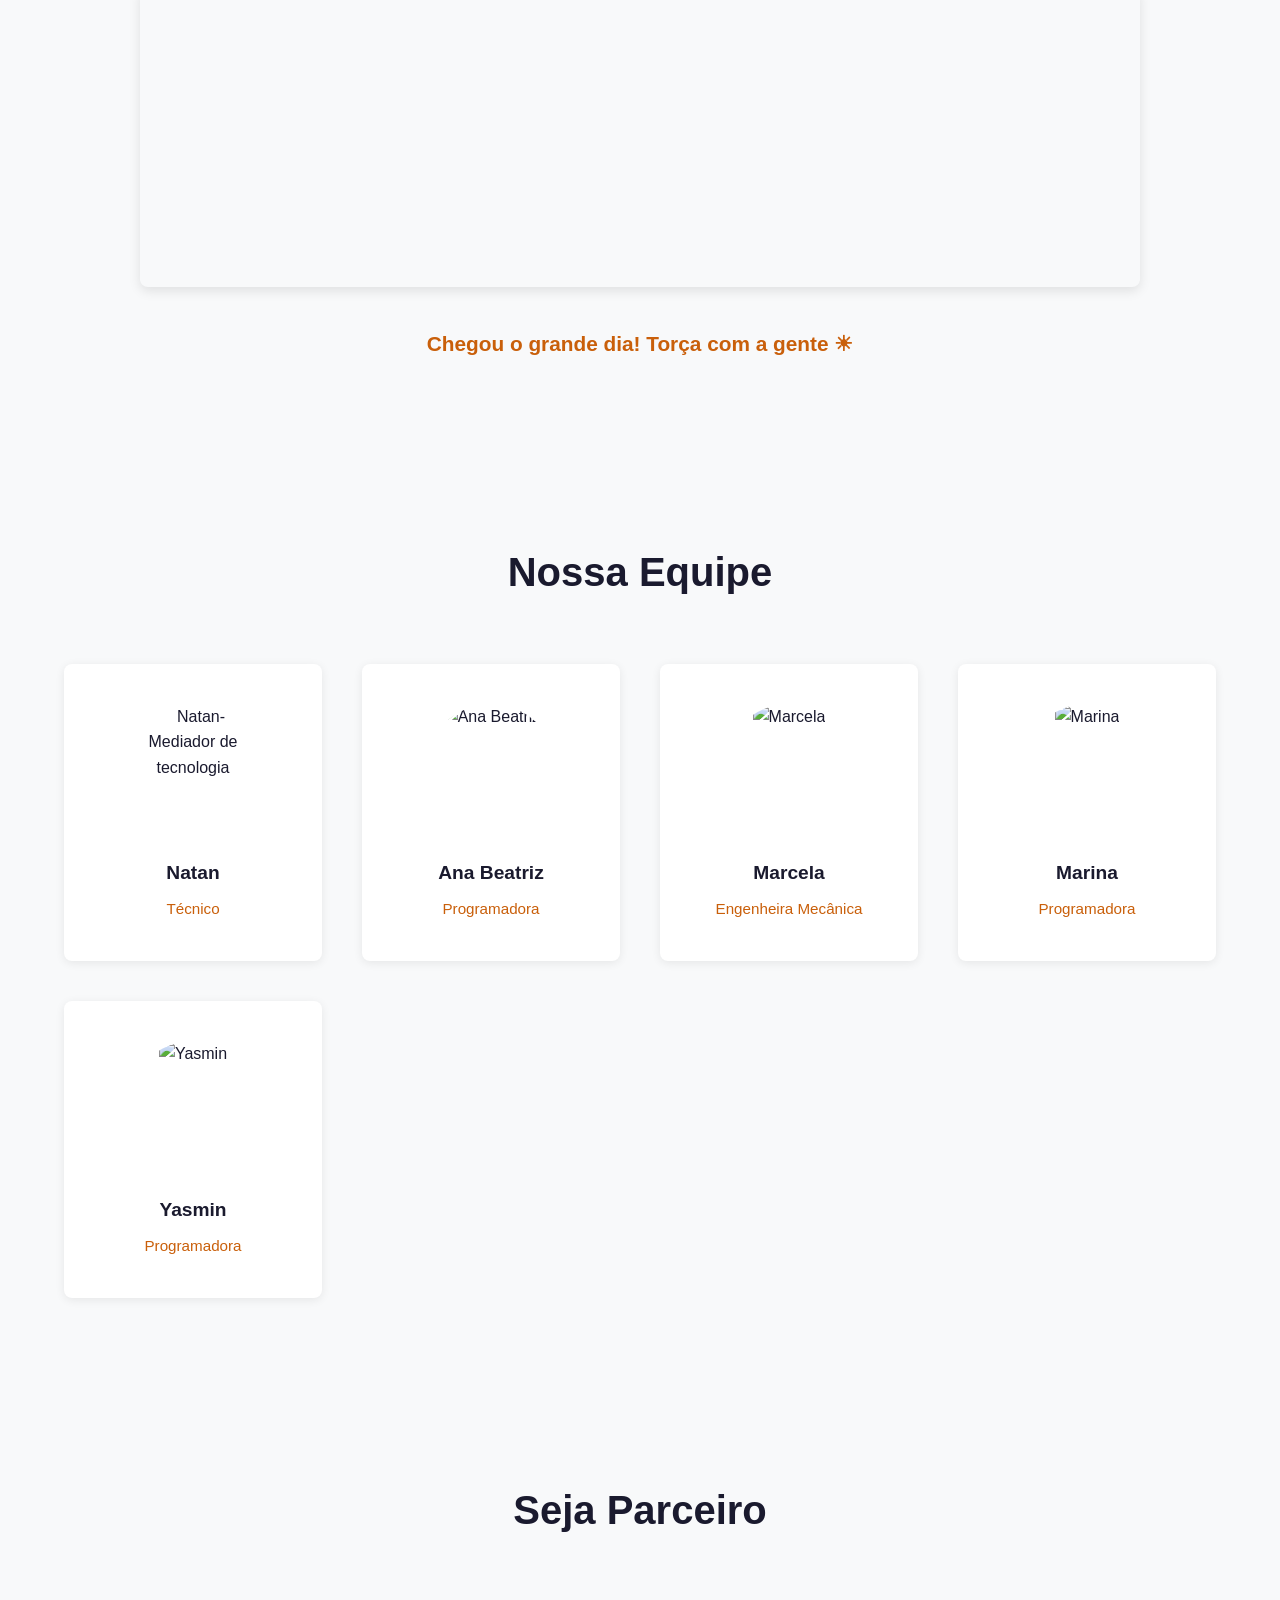
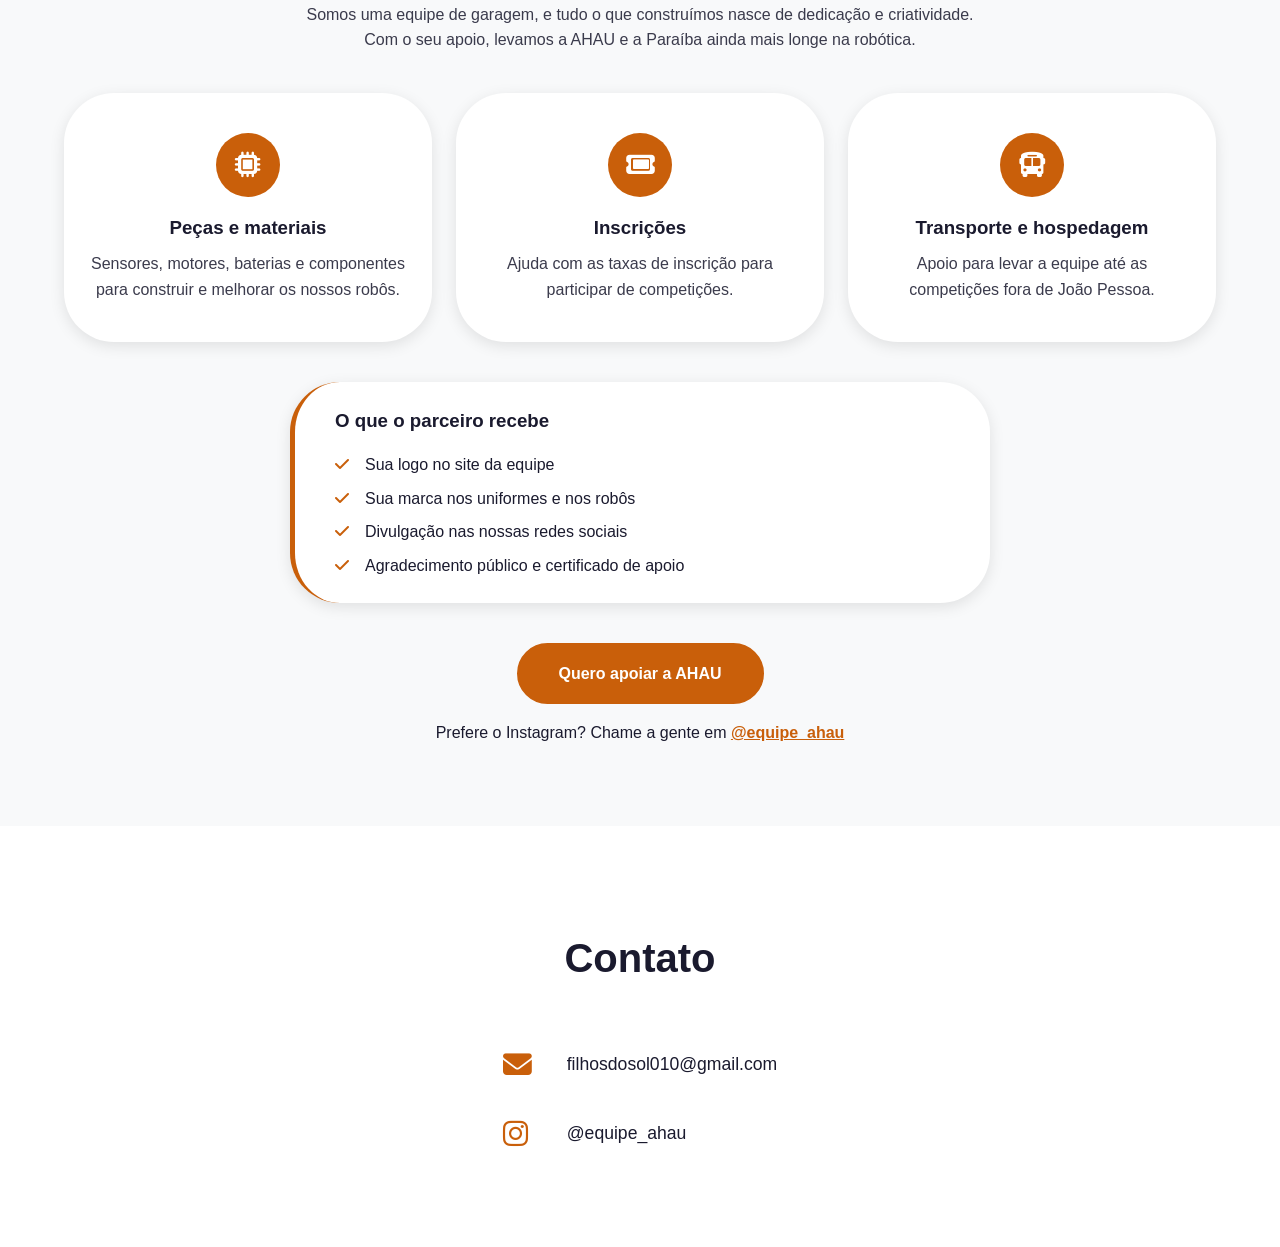
==== commit ad513e89: "feat: Seção nova" ====
--- a/html/index.html
+++ b/html/index.html
@@ -164,6 +164,21 @@
 
         </div>
       </div>
+            <div class="featured-project">
+        <h3 class="featured-project-title">Grandes Projetos</h3>
+        <div class="featured-project-content">
+          <div class="featured-project-image">
+            <img src="https://i.postimg.cc/JzVxnt63/IMG-20260915-WA0054.jpg" alt="Projeto MNR" loading="lazy">
+          </div>
+          <div class="featured-project-text">
+            <h4>Produção na MNR</h4>
+            <p>O MACHOMAR é um projeto de robótica desenvolvido pela equipe AHAU, que busca contribuir para a conservação das tartarugas marinhas por meio da tecnologia e da inovação. A iniciativa propõe uma solução sustentável para monitorar e auxiliar no controle da temperatura da areia dos ninhos, considerando os impactos do aquecimento na proporção de filhotes machos e fêmeas. Unindo robótica, pesquisa científica e consciência ambiental, o MACHOMAR busca desenvolver alternativas que contribuam para a proteção das tartarugas marinhas e a preservação da espécie.</p>
+            <div class="featured-project-cta">
+              <a href="https://olimpo.robocup.org.br/storage/persons/999007fc-591d-436f-af39-5387c4c15599/events/a14f1aac-c28d-4095-a975-444943a52c2d/enrollment/files/lfZrLulvOknD4slDvlVNZFaZm4ZkNJ-metaTU5SMjAyNl9BcnRpZ29fQUhBVS5wZGY=-.pdf" class="btn btn-primary" target="_blank" rel="noopener noreferrer">Leia o artigo</a>
+            </div>
+          </div>
+        </div>
+      </div>
     </div>
     
   </section>
@@ -194,11 +209,7 @@
             <p>3º lugar na fase estadual-PB</p>
           </div>
         </div>
-         <a href="https://olimpo.robocup.org.br/storage/persons/999007fc-591d-436f-af39-5387c4c15599/events/a14f1aac-c28d-4095-a975-444943a52c2d/enrollment/files/lfZrLulvOknD4slDvlVNZFaZm4ZkNJ-metaTU5SMjAyNl9BcnRpZ29fQUhBVS5wZGY=-.pdf"
-           class="competition-card"
-           target="_blank"
-           rel="noopener noreferrer"
-           aria-label="Abrir artigo MACHOMAR em PDF">
+         <div class="competition-card">
           <div class="competition-icon">
             <i class="fas fa-award"></i>
           </div>
@@ -206,9 +217,8 @@
             <div class="competition-date">2026</div>
             <h3>MACHOMAR</h3>
             <p>Produção na MNR</p>
-            <p>Clique para ler o artigo</p>
-          </div>
-        </a>
+          </div>
+        </div>
         </div>
       </div>
     </div>
@@ -265,35 +275,35 @@
       <div class="team-grid">
         <div class="team-member">
           <div class="member-photo">
-            <img src="https://i.postimg.cc/nczNCXr4/DSC-0803.jpg" alt="Natan-Mediador de tecnologia" loading="lazy">
+            <img src="https://i.postimg.cc/xCtHT3jg/DSC-50.png" alt="Natan-Mediador de tecnologia" loading="lazy">
           </div>
           <h3>Natan</h3>
           <p>Técnico</p>
         </div>
         <div class="team-member">
           <div class="member-photo">
-            <img src="https://i.postimg.cc/Pqwsd3yn/DSC-0220.jpg" alt="Ana Beatriz" loading="lazy">
+            <img src="https://i.postimg.cc/7hNxyKxJ/DSC-0249.png" alt="Ana Beatriz" loading="lazy">
           </div>
           <h3>Ana Beatriz</h3>
           <p>Programadora</p>
         </div>
         <div class="team-member">
           <div class="member-photo">
-            <img src="https://i.postimg.cc/0jtf65GJ/DSC-0218.jpg" alt="Marcela" loading="lazy">
+            <img src="https://i.postimg.cc/pLcLTcKj/DSC-0248.png" alt="Marcela" loading="lazy">
           </div>
           <h3>Marcela</h3>
           <p>Engenheira Mecânica</p>
         </div>
         <div class="team-member">
           <div class="member-photo">
-            <img src="https://i.postimg.cc/kgYFgSpq/DSC-0214.jpg" alt="Marina" loading="lazy">
+            <img src="https://i.postimg.cc/zvTyHw8t/DSC-0219.png" alt="Marina" loading="lazy">
           </div>
           <h3>Marina</h3>
           <p>Programadora</p>
         </div>
         <div class="team-member">
           <div class="member-photo">
-            <img src="https://i.postimg.cc/G2hf2m6v/DSC-0247.jpg" alt="Yasmin" loading="lazy">
+            <img src="https://i.postimg.cc/Y0QvLNMD/DSC-0247.png" alt="Yasmin" loading="lazy">
           </div>
           <h3>Yasmin</h3>
           <p>Programadora</p>
--- a/css/style.css
+++ b/css/style.css
@@ -1116,4 +1116,69 @@
   width: 100%;
   height: 100%;
   border: 0;
+}
+
+/* ==========================================
+   Grandes Projetos (destaque MNR)
+   ========================================== */
+.featured-project {
+  margin-top: var(--spacing-xl);
+  padding-top: var(--spacing-xl);
+  border-top: 2px solid var(--color-bg);
+}
+
+.featured-project-title {
+  text-align: center;
+  font-size: 1.8rem;
+  font-weight: 700;
+  color: var(--color-primary);
+  margin-bottom: var(--spacing-lg);
+}
+
+.featured-project-content {
+  display: grid;
+  grid-template-columns: 1fr 1fr;
+  gap: var(--spacing-xl);
+  align-items: center;
+}
+
+.featured-project-image img {
+  width: 100%;
+  border-radius: var(--radius-sm);
+  box-shadow: 0 4px 20px rgba(0, 0, 0, 0.1);
+}
+
+.featured-project-text h4 {
+  font-size: 1.4rem;
+  margin-bottom: var(--spacing-sm);
+  color: var(--color-text-dark);
+}
+
+.featured-project-text p {
+  font-size: 1.05rem;
+  line-height: 1.8;
+  color: #444;
+  margin-bottom: var(--spacing-md);
+}
+
+.featured-project-cta {
+  text-align: center;
+}
+
+.featured-project-cta .btn {
+  display: inline-block;
+}
+
+[data-theme="dark"] .featured-project {
+  border-top-color: var(--color-white);
+}
+
+[data-theme="dark"] .featured-project-text p {
+  color: #c4c4d2;
+}
+
+@media (max-width: 768px) {
+  .featured-project-content {
+    grid-template-columns: 1fr;
+  }
 }
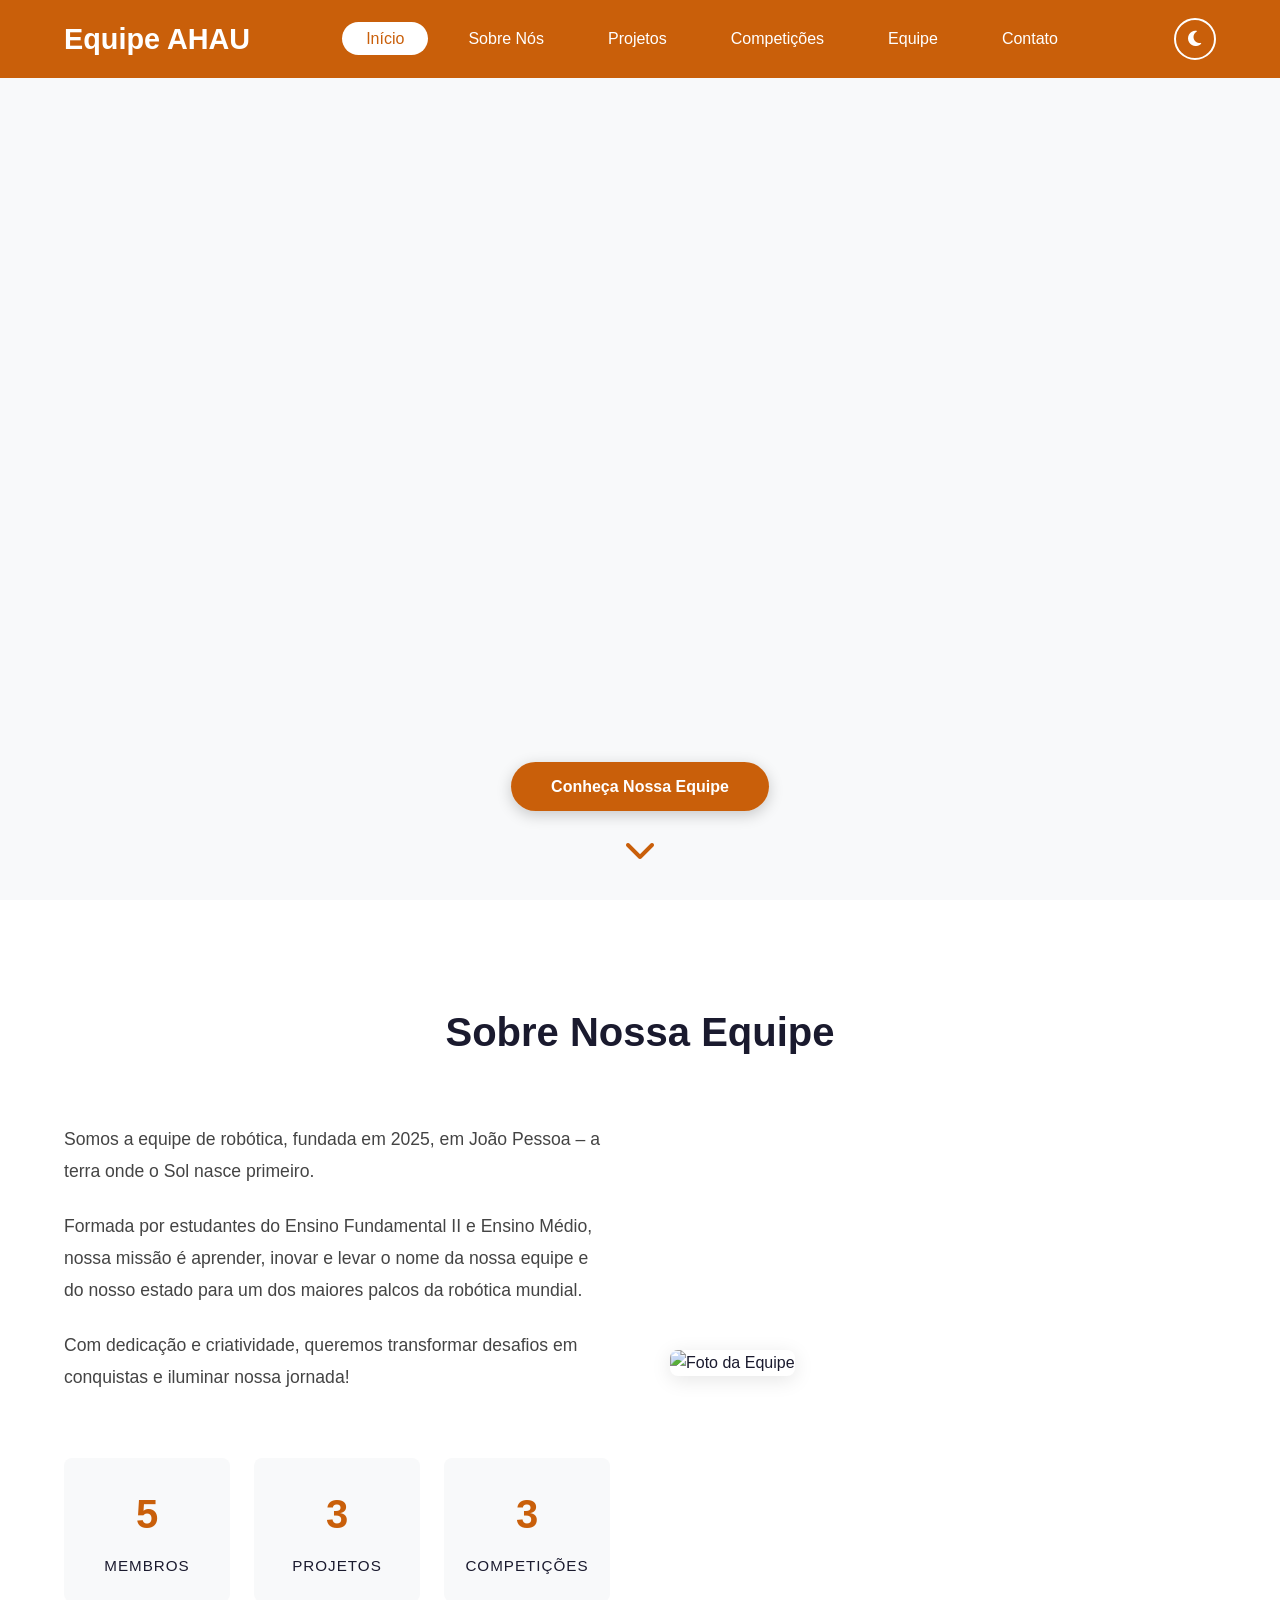
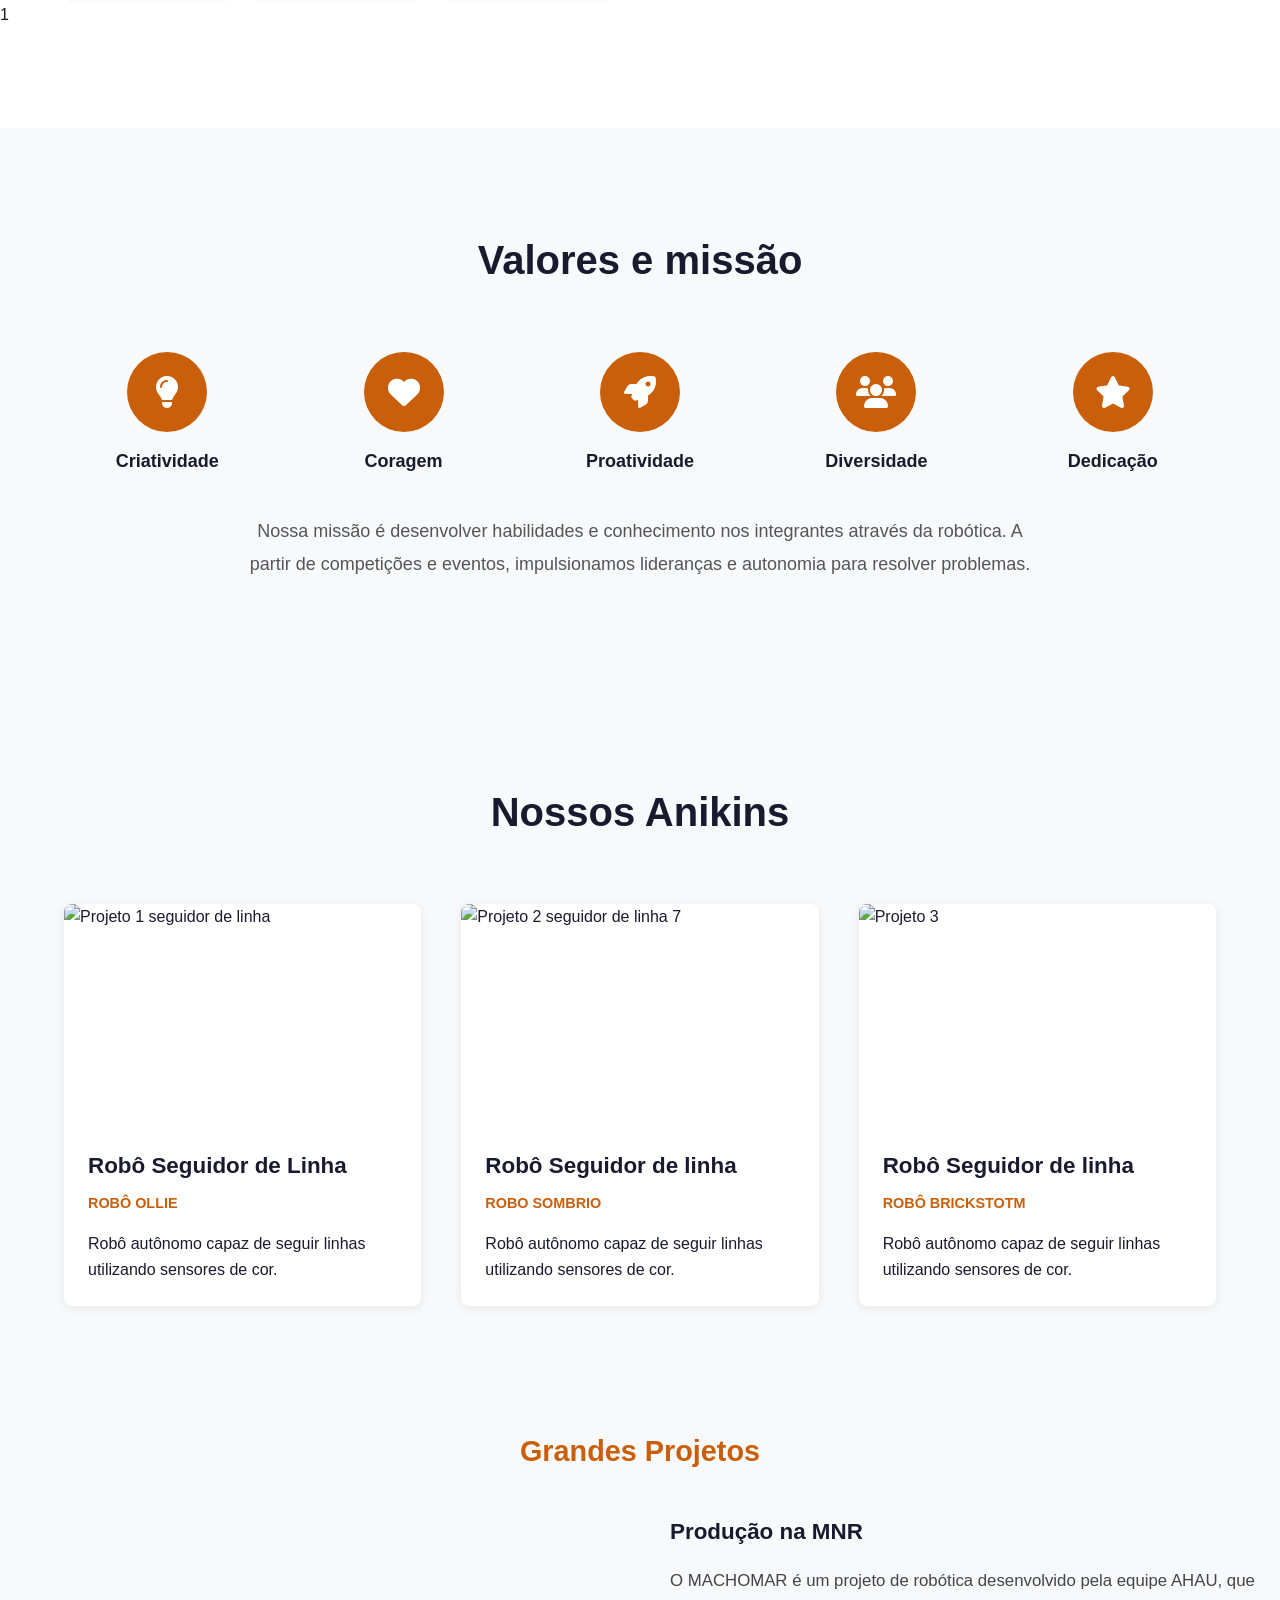
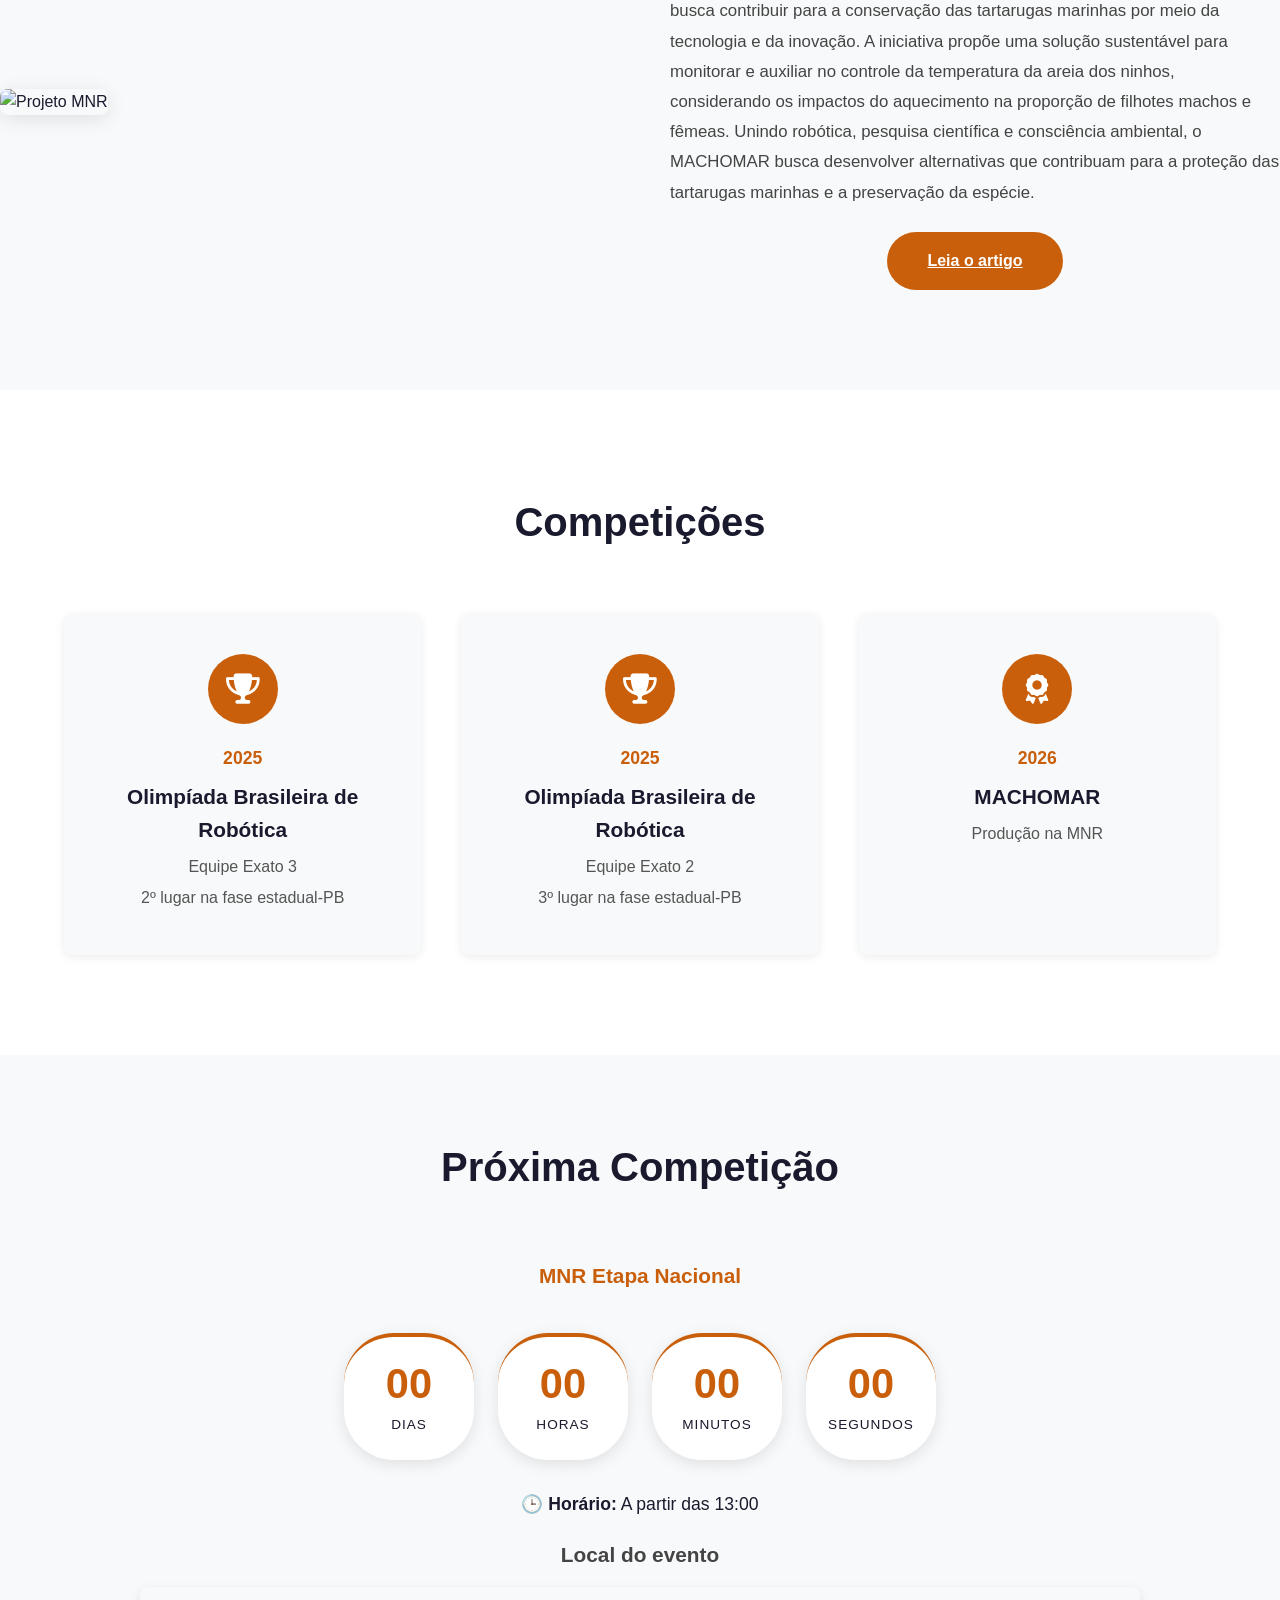
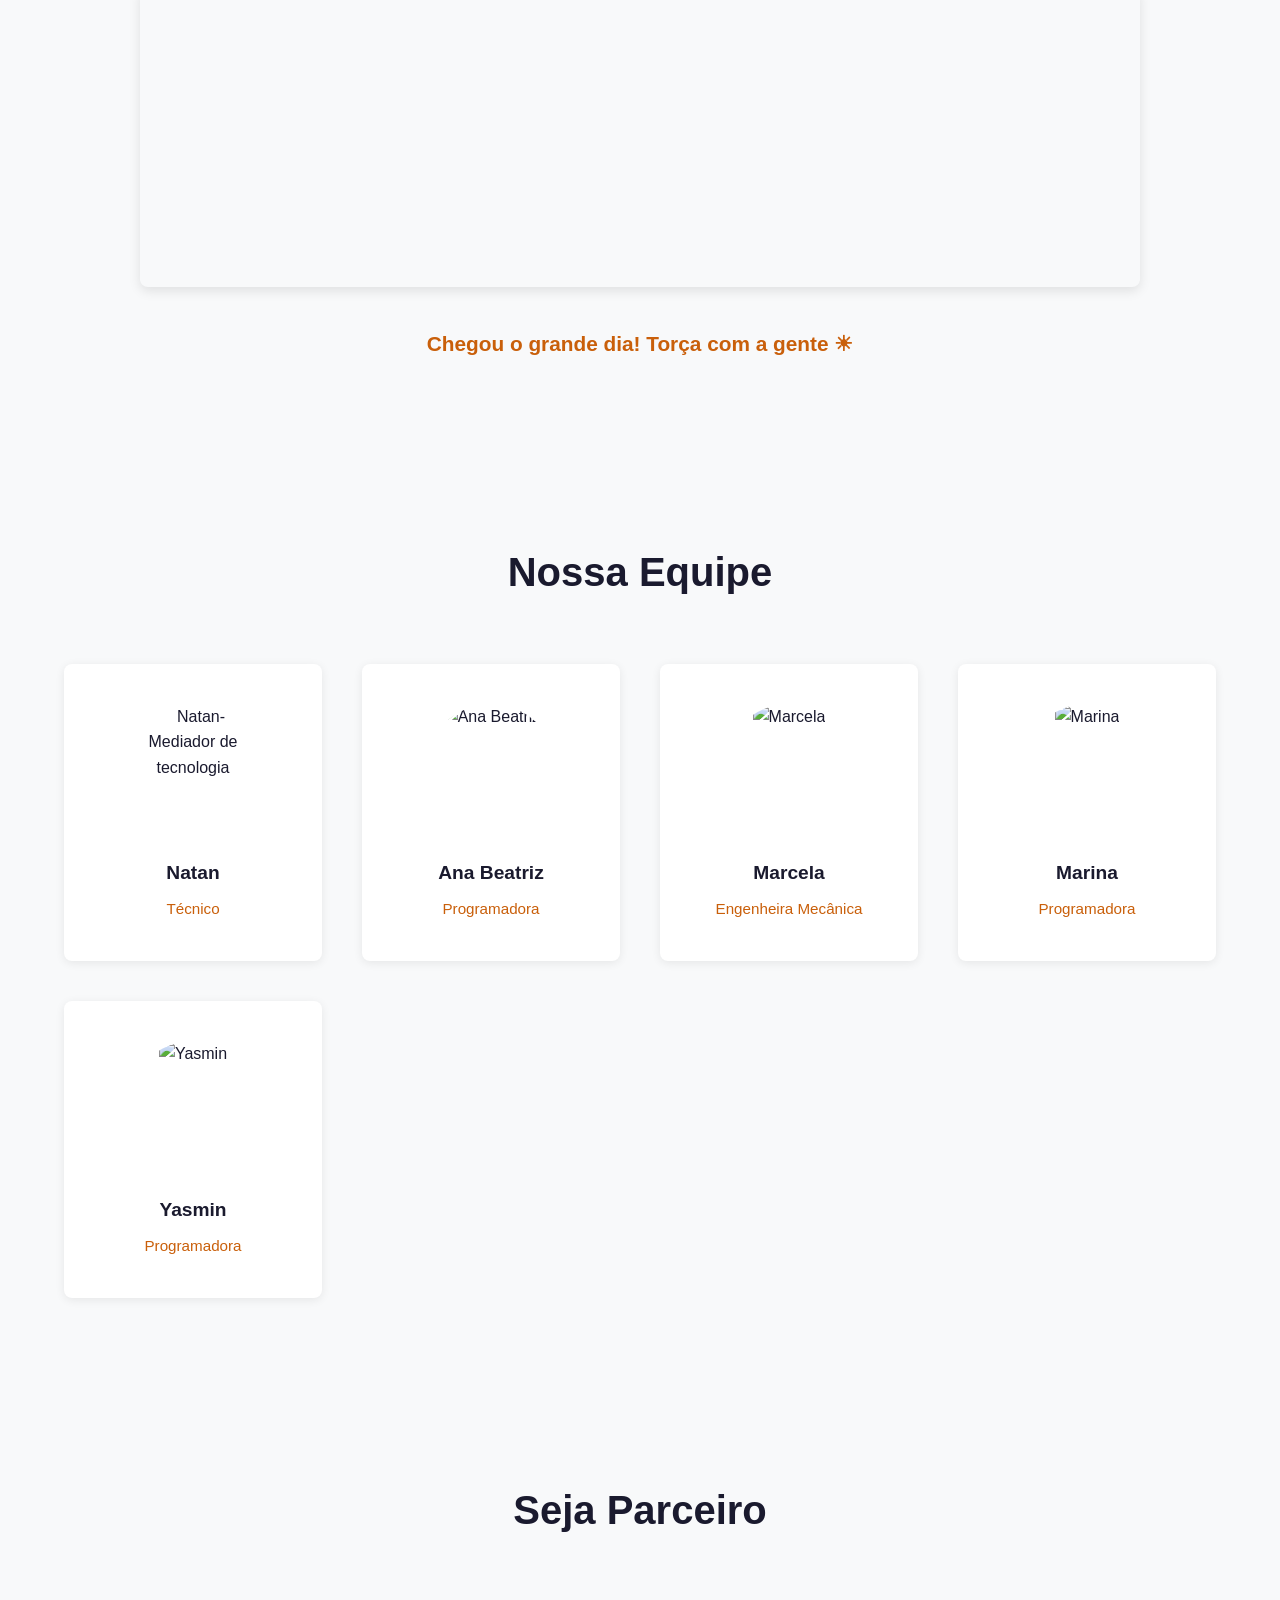
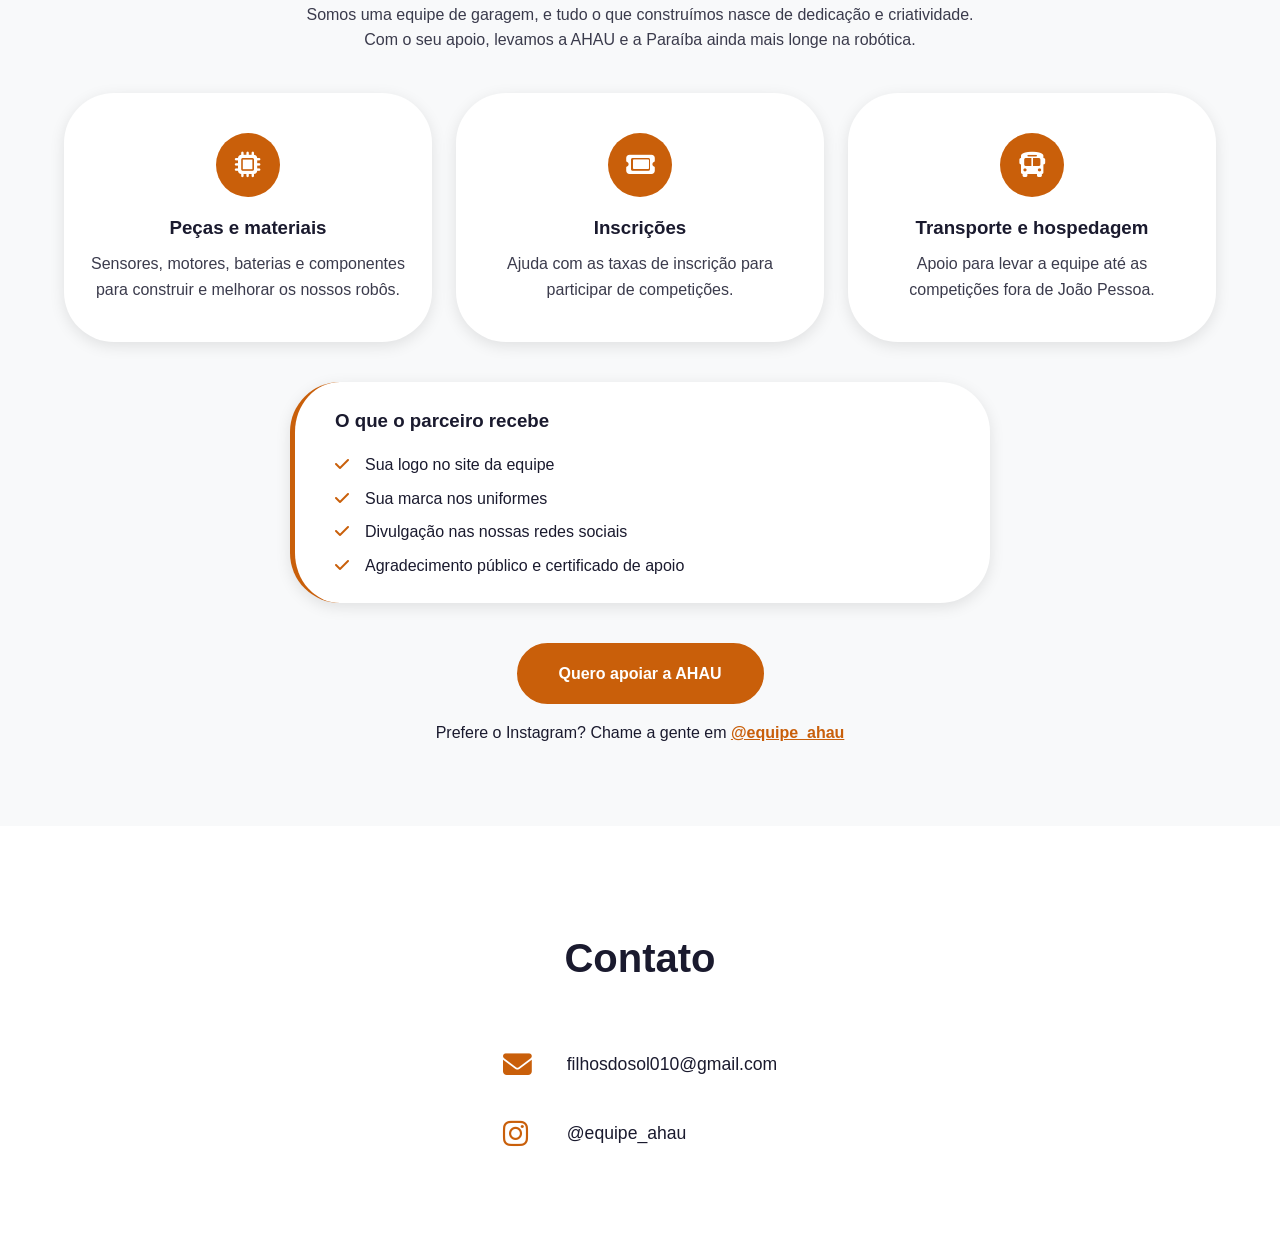
==== commit 25c67d03: "chore: Responsividade" ====
--- a/html/index.html
+++ b/html/index.html
@@ -55,6 +55,7 @@
       <i class="fas fa-chevron-down"></i>
     </div>
   </section>
+<!-- Todo: S0bre n0s -->
 
   <section id="about" class="about">
   <div class="container">
@@ -87,6 +88,7 @@
     </div>
   </div>1
 </section>
+<!-- todo: VaI0res -->
 
   <section id="values" class="values">
     <div class="container">
@@ -126,7 +128,7 @@
       <p class="mission-text">Nossa missão é desenvolver habilidades e conhecimento nos integrantes através da robótica. A partir de competições e eventos, impulsionamos lideranças e autonomia para resolver problemas.</p>
     </div>
   </section>
-
+<!-- todo: Pr0jet0s -->
   <section id="projects" class="projects">
     <div class="container">
       <h2 class="section-title">Nossos Anikins</h2>
@@ -137,7 +139,7 @@
           </div>
           <div class="project-info">
             <h3>Robô Seguidor de Linha</h3>
-            <h4>Equipe Exato 3</h4>
+            <h4>Robô ollie </h4>
             <p>Robô autônomo capaz de seguir linhas utilizando sensores de cor.</p>
           </div>
         </div>
@@ -147,7 +149,7 @@
           </div>
           <div class="project-info">
             <h3>Robô Seguidor de linha</h3>
-            <h4>Equipe Exato 2</h4>
+            <h4>Robo Sombrio</h4>
             <p>Robô autônomo capaz de seguir linhas utilizando sensores de cor.</p>
           </div>
         </div>
@@ -157,10 +159,11 @@
           </div>
           <div class="project-info">
             <h3>Robô Seguidor de linha</h3>
-            <h4>Equipe Exato X</h4>
+            <h4>Robô brickstotm</h4>
             <p>Robô autônomo capaz de seguir linhas utilizando sensores de cor.</p>
           </div>
         </div>
+<!--todo: MNR -->
 
         </div>
       </div>
@@ -182,6 +185,7 @@
     </div>
     
   </section>
+<!-- todo: C0mpetiç~0es -->
 
   <section id="competitions" class="competitions">
     <div class="container">
@@ -222,6 +226,7 @@
         </div>
       </div>
     </div>
+<!-- todo: ReI0gi0 -->
 
   </section>
     <section id="proxima-competicao" class="countdown">
@@ -268,6 +273,7 @@
       <p class="countdown-finished" id="countdown-finished" hidden>Chegou o grande dia! Torça com a gente ☀</p>
     </div>
   </section>
+<!-- todo: Euipe -->
 
   <section id="team" class="team">
     <div class="container">
@@ -311,6 +317,7 @@
       </div>
     </div>
   </section>
+<!-- todo:Parceir0s -->
 
   <section id="partners" class="partners">
     <div class="container">
@@ -345,7 +352,7 @@
         <h3>O que o parceiro recebe</h3>
         <ul>
           <li><i class="fas fa-check"></i> Sua logo no site da equipe</li>
-          <li><i class="fas fa-check"></i> Sua marca nos uniformes e nos robôs</li>
+          <li><i class="fas fa-check"></i> Sua marca nos uniformes</li>
           <li><i class="fas fa-check"></i> Divulgação nas nossas redes sociais</li>
           <li><i class="fas fa-check"></i> Agradecimento público e certificado de apoio</li>
         </ul>
@@ -383,7 +390,7 @@
       </dialog>
     </div>
   </section>
-
+<!-- todo Contato-->
   <section id="contact" class="contact">
     <div class="container">
       <h2 class="section-title">Contato</h2>
@@ -401,6 +408,7 @@
       </div>
     </div>
   </section>
+<!-- todo PDF -->
 
   <script src="../js/script.js"></script>
   <div class="pdf-modal" id="pdfModal" hidden>
--- a/css/style.css
+++ b/css/style.css
@@ -1181,4 +1181,254 @@
   .featured-project-content {
     grid-template-columns: 1fr;
   }
-}+}
+
+/* ==========================================
+   RESPONSIVIDADE MOBILE - SITE AHAU
+   ========================================== */
+
+@media (max-width: 768px) {
+
+    /* Ajustes gerais */
+    .container {
+        width: 100%;
+        padding-left: 16px;
+        padding-right: 16px;
+    }
+
+    section {
+        padding: 60px 0;
+    }
+
+    .section-title {
+        font-size: 1.8rem;
+        padding: 0 10px;
+        margin-bottom: 30px;
+    }
+
+    /* Cabeçalho */
+    .header {
+        padding: 12px 0;
+    }
+
+    .header-container {
+        gap: 10px;
+    }
+
+    .logo h1 {
+        font-size: 1.25rem;
+    }
+
+    .header-actions {
+        gap: 8px;
+        flex-shrink: 0;
+    }
+
+    .theme-toggle {
+        width: 36px;
+        height: 36px;
+    }
+
+    /* Menu mobile */
+    .nav-list {
+        width: min(260px, 85vw);
+        right: -100%;
+        top: 65px;
+        height: calc(100dvh - 65px);
+        padding: 25px 15px;
+        align-items: stretch;
+    }
+
+    .nav-link {
+        display: block;
+        text-align: center;
+    }
+
+    /* Capa */
+    .hero {
+        min-height: 100svh;
+        background-position: center center;
+        padding-bottom: 80px;
+    }
+
+    .hero-btn {
+        font-size: 0.95rem;
+        padding: 12px 22px;
+    }
+
+    /* Sobre nós */
+    .about-content {
+        grid-template-columns: 1fr;
+        gap: 30px;
+    }
+
+    .about-text p {
+        font-size: 1rem;
+    }
+
+    .about-image img {
+        width: 100%;
+        height: auto;
+    }
+
+    /* Estatísticas */
+    .about .stats-grid {
+        grid-template-columns: repeat(3, minmax(0, 1fr));
+        gap: 8px;
+    }
+
+    .about .stat-item {
+        padding: 15px 5px;
+    }
+
+    .about .stat-number {
+        font-size: 1.6rem;
+    }
+
+    .about .stat-label {
+        font-size: 0.65rem;
+        letter-spacing: 0;
+    }
+
+    /* Valores */
+    .values-grid {
+        grid-template-columns: repeat(2, minmax(0, 1fr));
+        gap: 25px 15px;
+    }
+
+    .mission-text {
+        font-size: 1rem;
+        padding: 0 5px;
+    }
+
+    /* Projetos */
+    .projects-grid {
+        grid-template-columns: minmax(0, 1fr);
+        gap: 25px;
+    }
+
+    .project-card {
+        width: 100%;
+        min-width: 0;
+    }
+
+    .project-image {
+        height: 210px;
+    }
+
+    /* MACHOMAR */
+    .featured-project-content {
+        grid-template-columns: minmax(0, 1fr);
+        gap: 20px;
+    }
+
+    .featured-project-image img {
+        width: 100%;
+        height: auto;
+    }
+
+    .featured-project-text p {
+        font-size: 1rem;
+        line-height: 1.7;
+        text-align: left;
+    }
+
+    /* Competições */
+    .competitions-grid {
+        grid-template-columns: minmax(0, 1fr);
+        gap: 20px;
+    }
+
+    /* Equipe */
+    .team-grid {
+        grid-template-columns: repeat(2, minmax(0, 1fr));
+        gap: 15px;
+    }
+
+    .team-member {
+        padding: 18px 10px;
+        min-width: 0;
+    }
+
+    .member-photo {
+        width: 100px;
+        height: 100px;
+    }
+
+    .team-member h3 {
+        font-size: 1rem;
+    }
+
+    /* Contagem regressiva */
+    .countdown-grid {
+        grid-template-columns: repeat(2, minmax(0, 1fr));
+        gap: 12px;
+    }
+
+    .countdown-item {
+        padding: 18px 8px;
+    }
+
+    .countdown-number {
+        font-size: 2rem;
+    }
+
+    .countdown-label {
+        font-size: 0.7rem;
+    }
+
+    /* Mapa */
+    .map-container {
+        width: 100%;
+        height: 250px;
+    }
+
+    /* Parceiros */
+    .partners-grid {
+        grid-template-columns: minmax(0, 1fr);
+    }
+
+    .partners-benefits {
+        padding: 20px 15px;
+    }
+
+    /* Contato */
+    .contact-item {
+        font-size: 0.9rem;
+        gap: 12px;
+        overflow-wrap: anywhere;
+    }
+
+    .contact-item p {
+        min-width: 0;
+    }
+
+    /* Modal */
+    .partner-modal {
+        max-width: calc(100% - 24px);
+    }
+
+    .partner-form {
+        padding: 45px 18px 20px;
+    }
+}
+
+/* Celulares muito pequenos */
+@media (max-width: 360px) {
+
+    .logo h1 {
+        font-size: 1.1rem;
+    }
+
+    .team-grid {
+        grid-template-columns: 1fr;
+    }
+
+    .about .stat-number {
+        font-size: 1.35rem;
+    }
+
+    .section-title {
+        font-size: 1.6rem;
+    }
+}
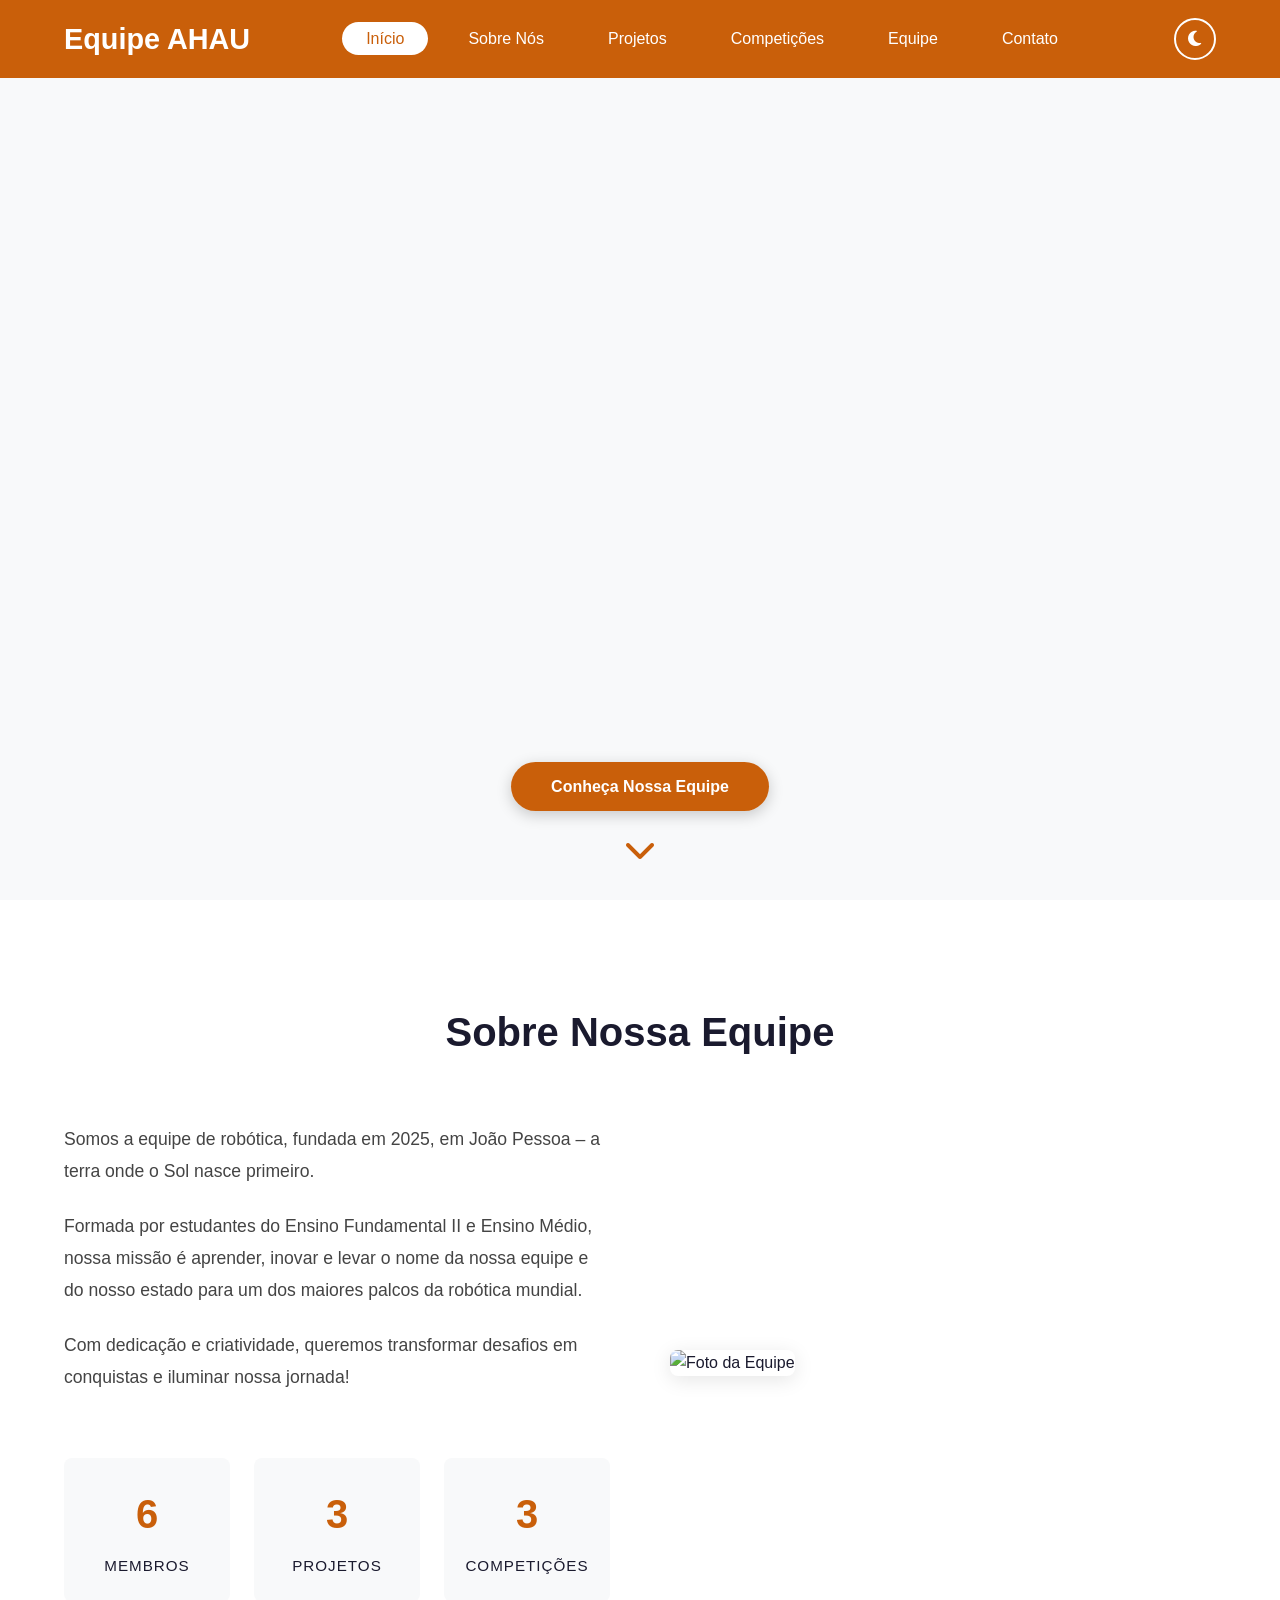
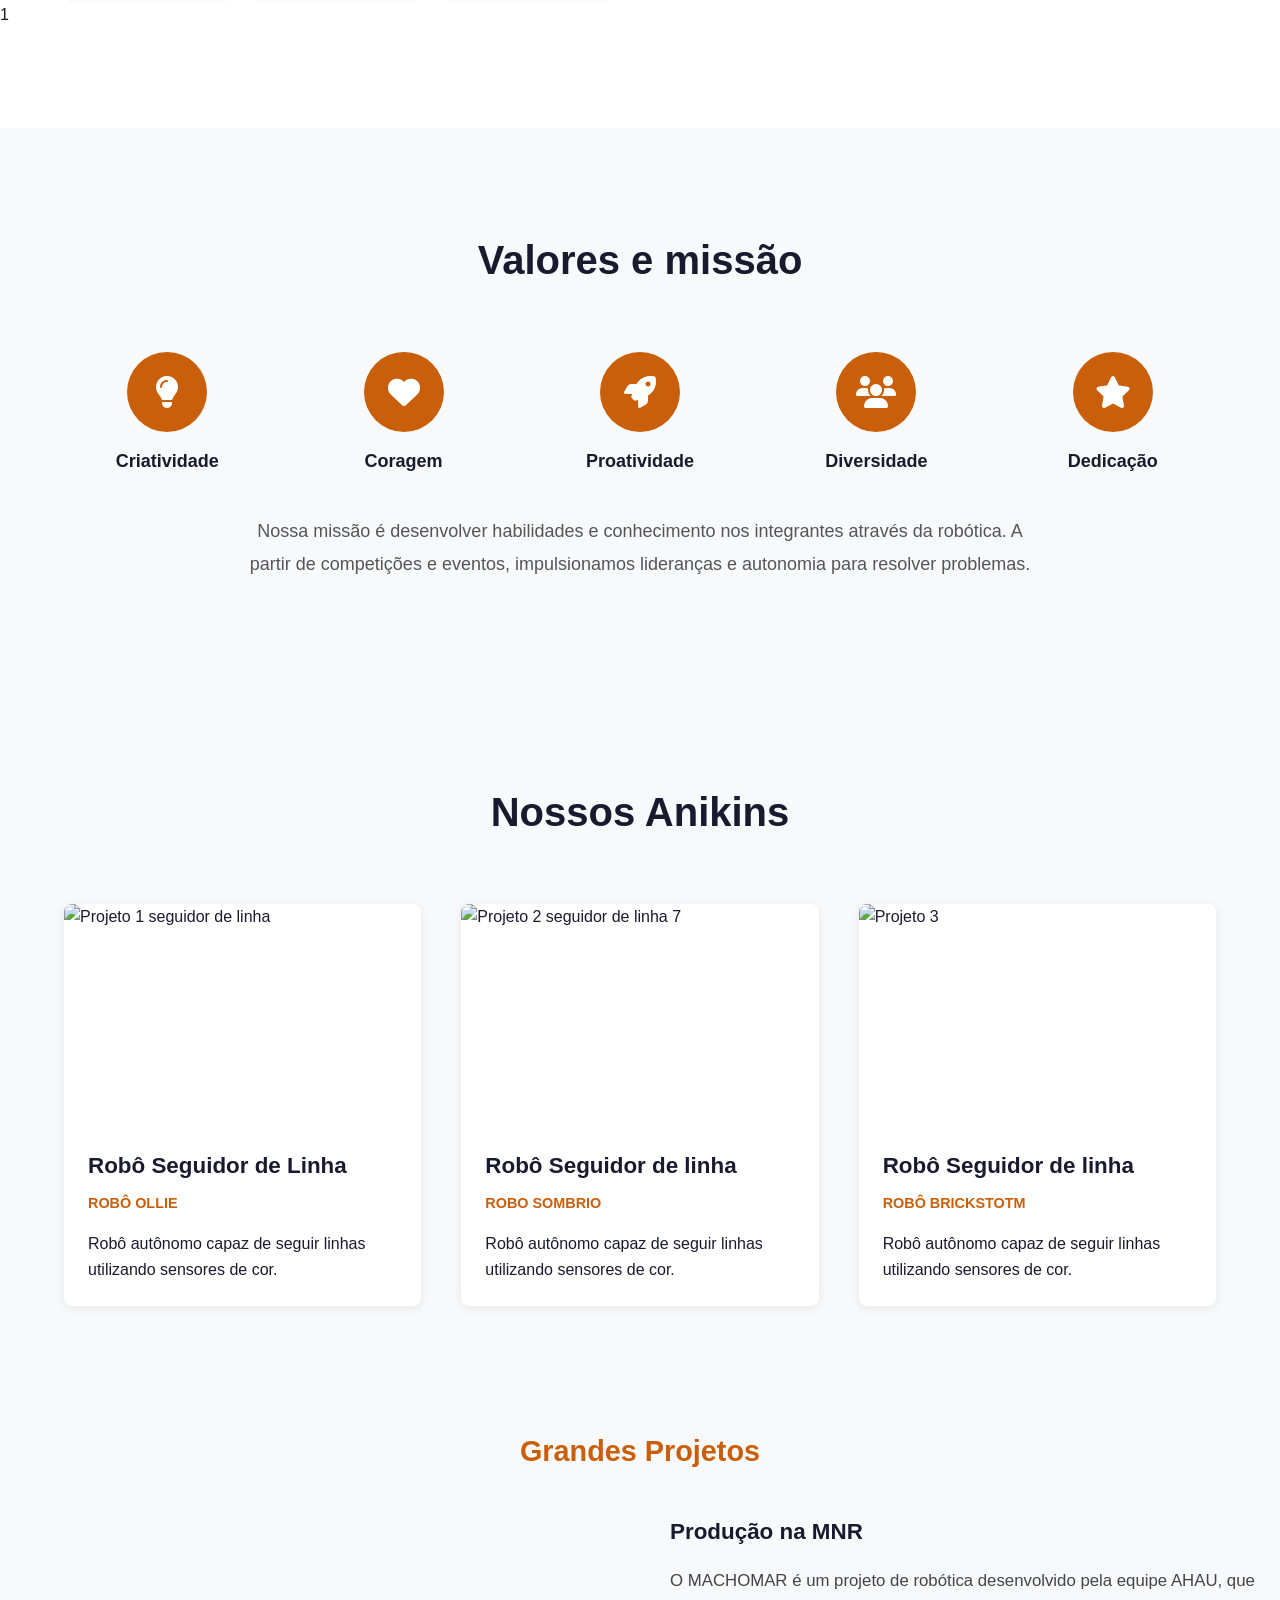
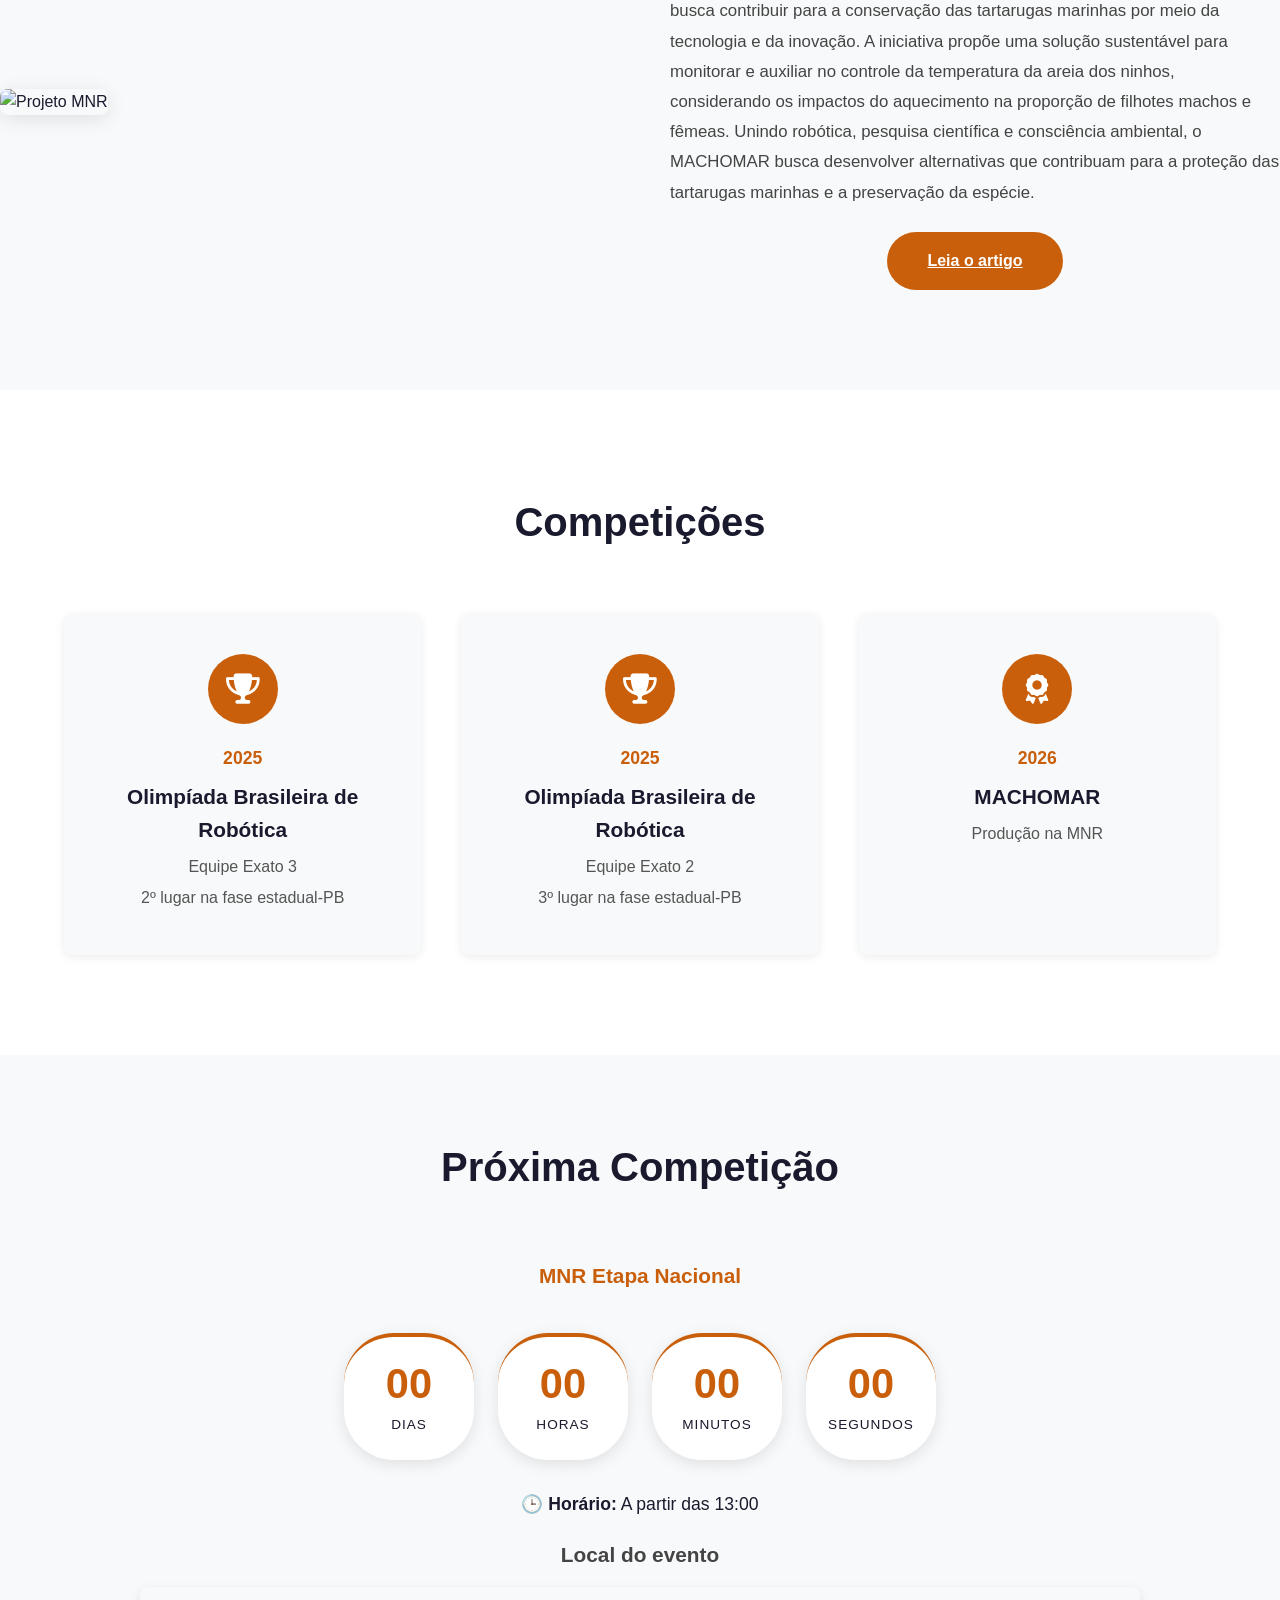
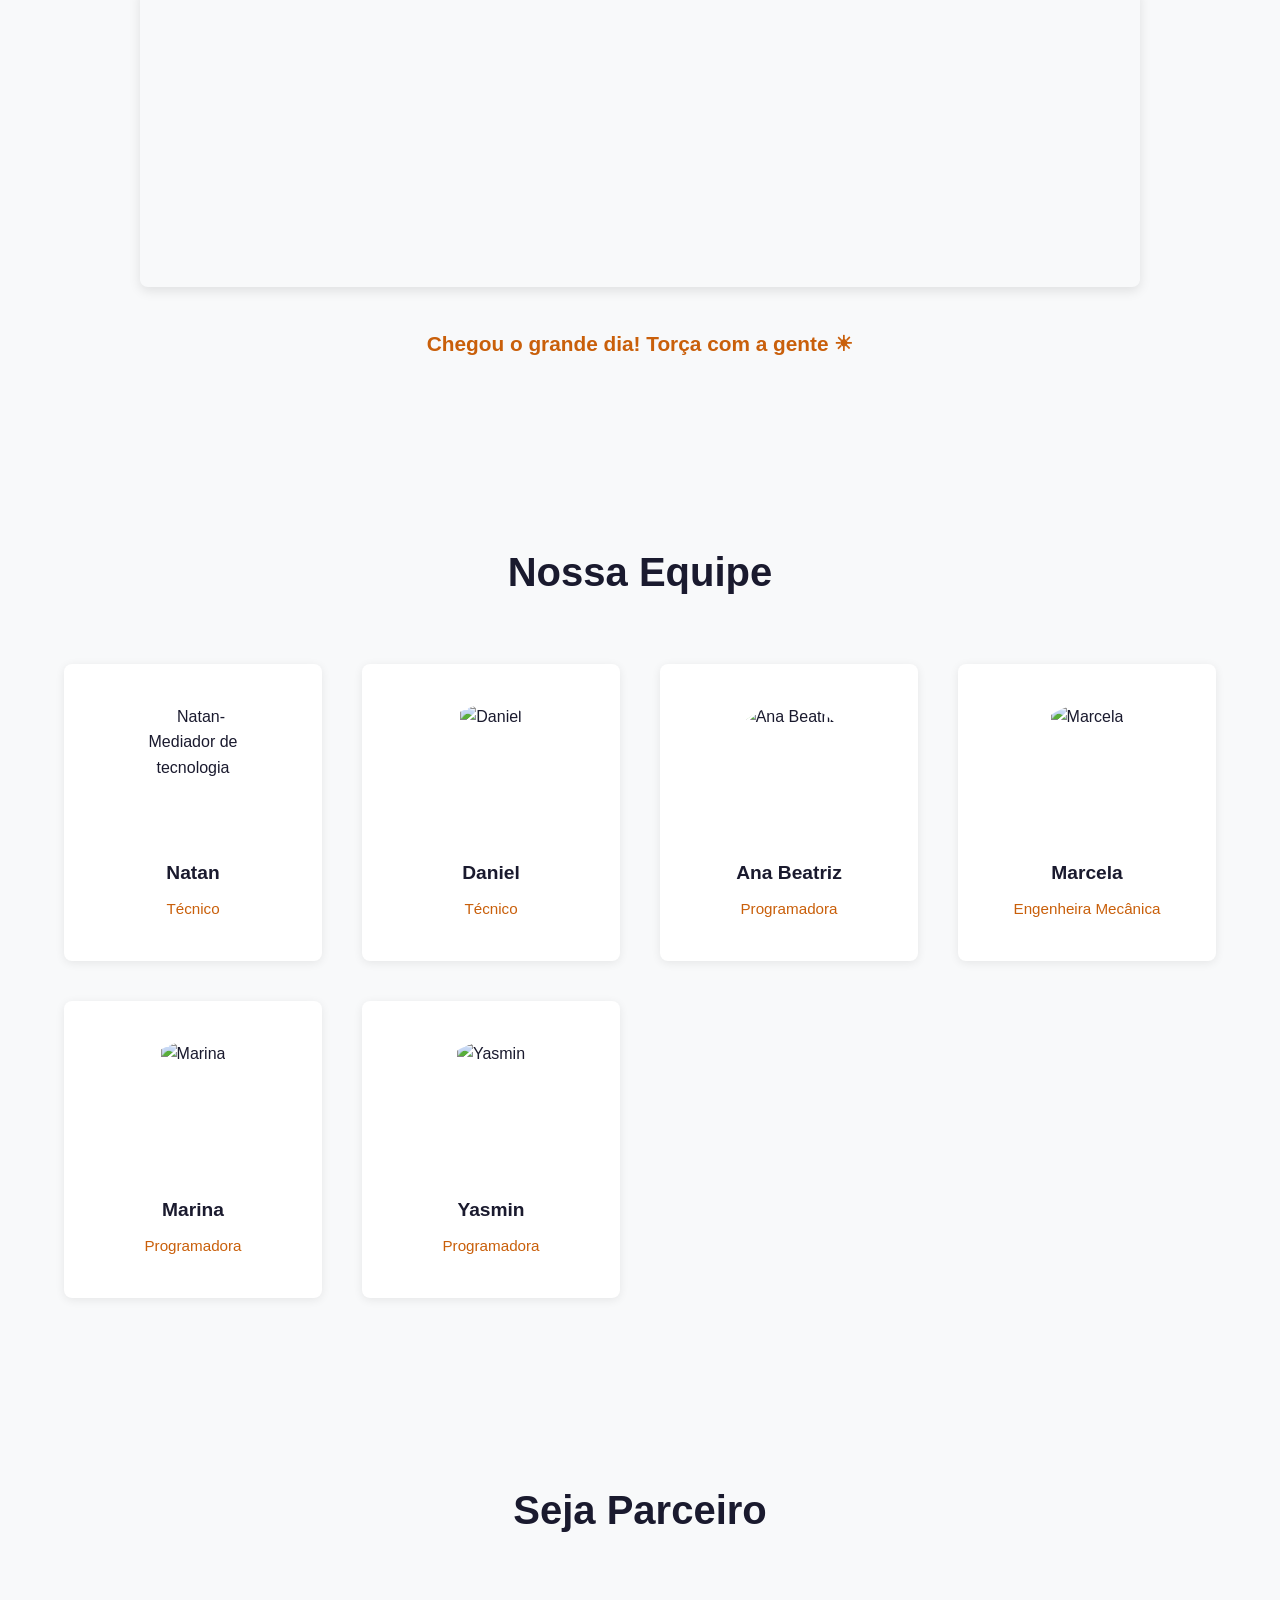
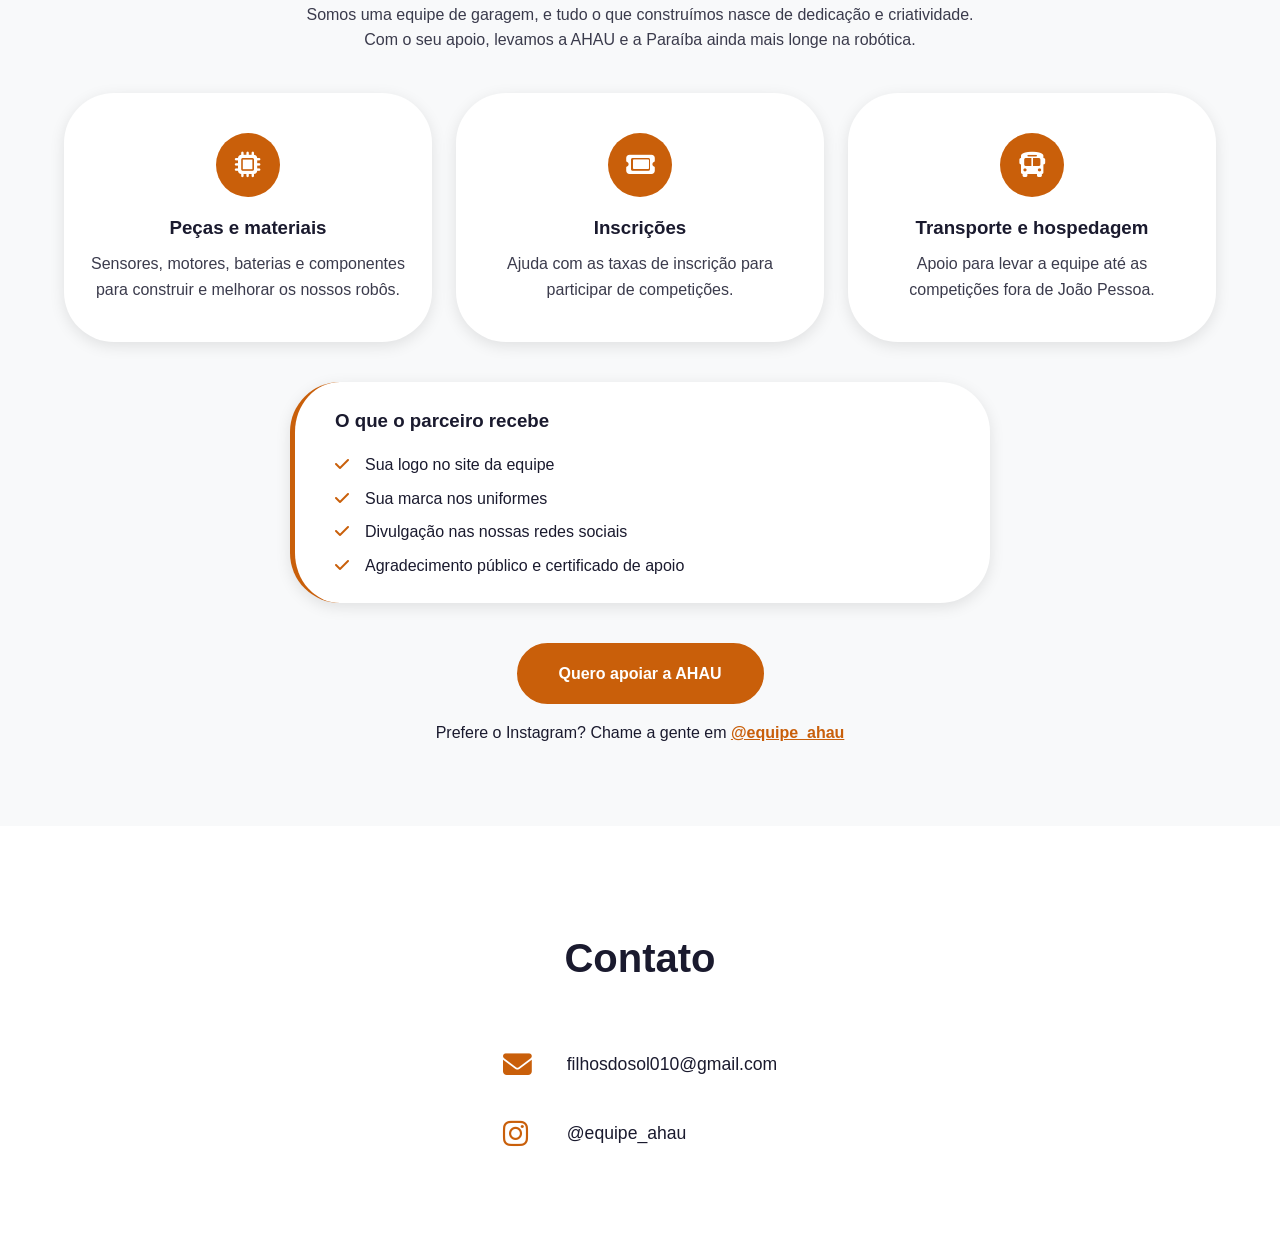
==== commit c4207b7e: "ajustes finais simples" ====
--- a/html/index.html
+++ b/html/index.html
@@ -55,7 +55,7 @@
       <i class="fas fa-chevron-down"></i>
     </div>
   </section>
-<!-- Todo: S0bre n0s -->
+<!-- Todo: S0bre nos -->
 
   <section id="about" class="about">
   <div class="container">
@@ -88,12 +88,12 @@
     </div>
   </div>1
 </section>
-<!-- todo: VaI0res -->
+<!-- todo: Valores -->
 
   <section id="values" class="values">
     <div class="container">
       <h2 class="section-title">Valores e missão</h2>
-      <div class="values-grid">
+      <div class="values-grid dedicaca">
         <div class="value-item">
           <div class="value-icon">
             <i class="fas fa-lightbulb"></i>
@@ -128,7 +128,7 @@
       <p class="mission-text">Nossa missão é desenvolver habilidades e conhecimento nos integrantes através da robótica. A partir de competições e eventos, impulsionamos lideranças e autonomia para resolver problemas.</p>
     </div>
   </section>
-<!-- todo: Pr0jet0s -->
+<!-- todo: Projetos -->
   <section id="projects" class="projects">
     <div class="container">
       <h2 class="section-title">Nossos Anikins</h2>
@@ -185,7 +185,7 @@
     </div>
     
   </section>
-<!-- todo: C0mpetiç~0es -->
+<!-- todo: Competições -->
 
   <section id="competitions" class="competitions">
     <div class="container">
@@ -226,7 +226,7 @@
         </div>
       </div>
     </div>
-<!-- todo: ReI0gi0 -->
+<!-- todo: Relogio -->
 
   </section>
     <section id="proxima-competicao" class="countdown">
@@ -273,7 +273,7 @@
       <p class="countdown-finished" id="countdown-finished" hidden>Chegou o grande dia! Torça com a gente ☀</p>
     </div>
   </section>
-<!-- todo: Euipe -->
+<!-- todo: Equipe -->
 
   <section id="team" class="team">
     <div class="container">
@@ -286,6 +286,13 @@
           <h3>Natan</h3>
           <p>Técnico</p>
         </div>
+         <div class="team-member">
+          <div class="member-photo">
+            <img src="https://i.postimg.cc/7hNxyKxJ/DSC-0249.png" alt="Daniel" loading="lazy">
+          </div>
+          <h3>Daniel</h3>
+          <p>Técnico</p>
+        </div>
         <div class="team-member">
           <div class="member-photo">
             <img src="https://i.postimg.cc/7hNxyKxJ/DSC-0249.png" alt="Ana Beatriz" loading="lazy">
@@ -317,7 +324,7 @@
       </div>
     </div>
   </section>
-<!-- todo:Parceir0s -->
+<!-- todo:Parceiros -->
 
   <section id="partners" class="partners">
     <div class="container">
--- a/css/style.css
+++ b/css/style.css
@@ -1295,7 +1295,10 @@
         grid-template-columns: repeat(2, minmax(0, 1fr));
         gap: 25px 15px;
     }
-
+    .dedicaca {
+       justify-content: center;
+    }
+    
     .mission-text {
         font-size: 1rem;
         padding: 0 5px;
@@ -1330,7 +1333,8 @@
     .featured-project-text p {
         font-size: 1rem;
         line-height: 1.7;
-        text-align: left;
+        text-align: center;
+        margin: 1rem 1rem 1rem 1rem
     }
 
     /* Competições */
@@ -1432,3 +1436,16 @@
         font-size: 1.6rem;
     }
 }
+
+@media (max-width: 768px) {
+  .values-grid.dedicaca {
+    display: grid;
+    grid-template-columns: repeat(2, 1fr);
+    justify-items: center;
+  }
+
+  .values-grid.dedicaca .value-item:last-child {
+    grid-column: 1 / -1;
+    justify-self: center;
+  }
+}
